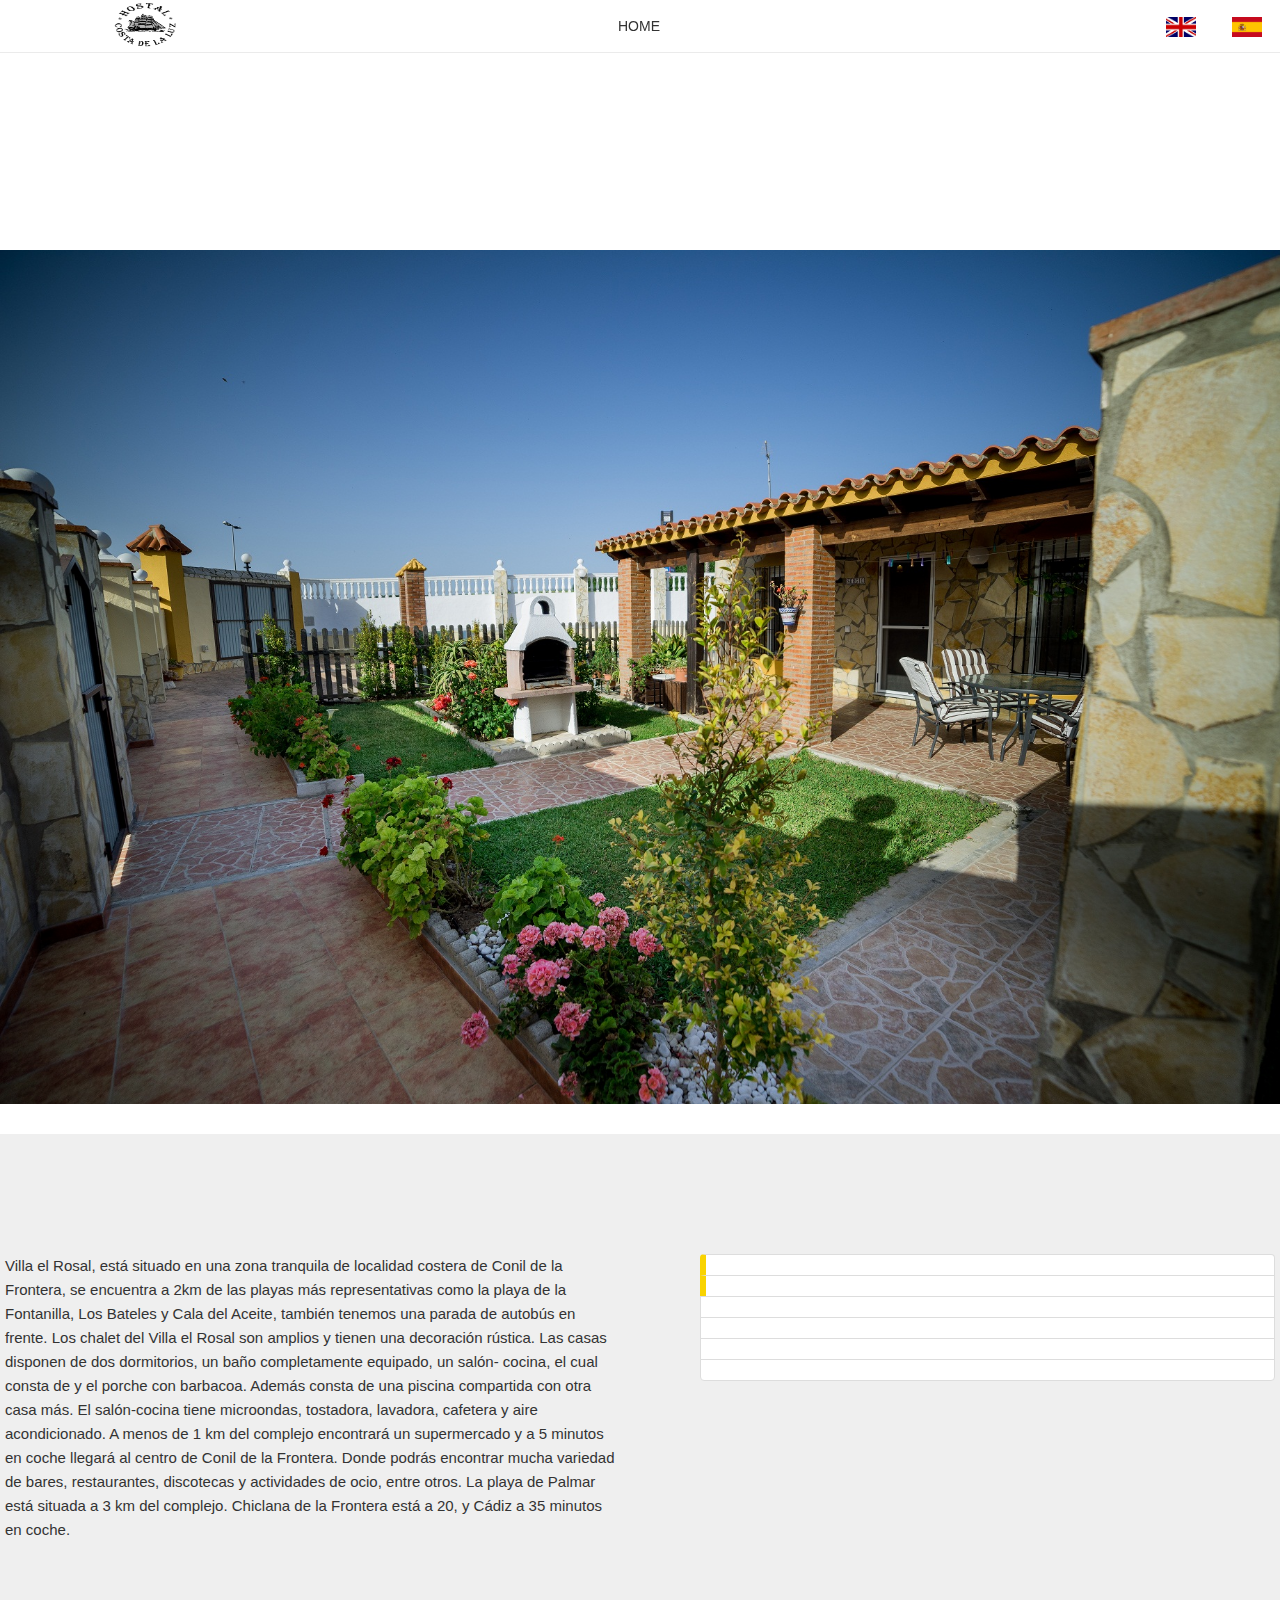
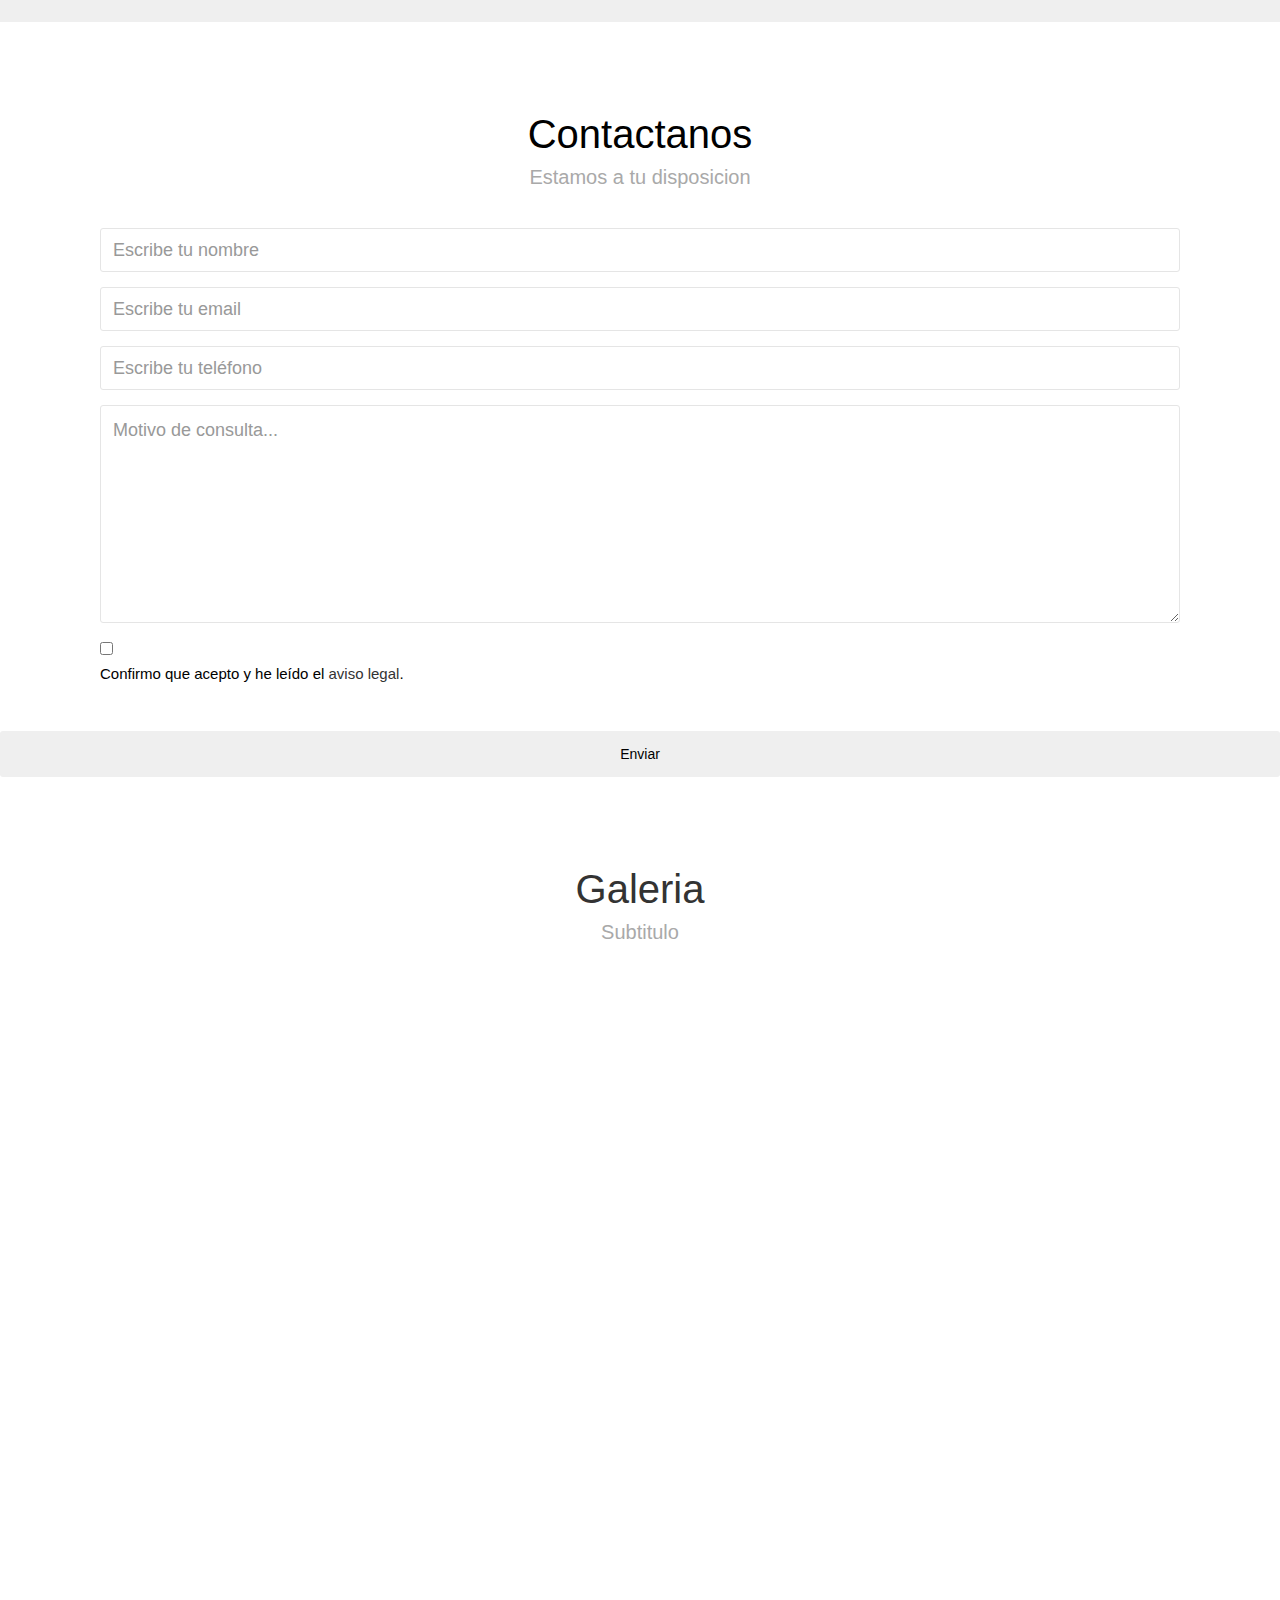
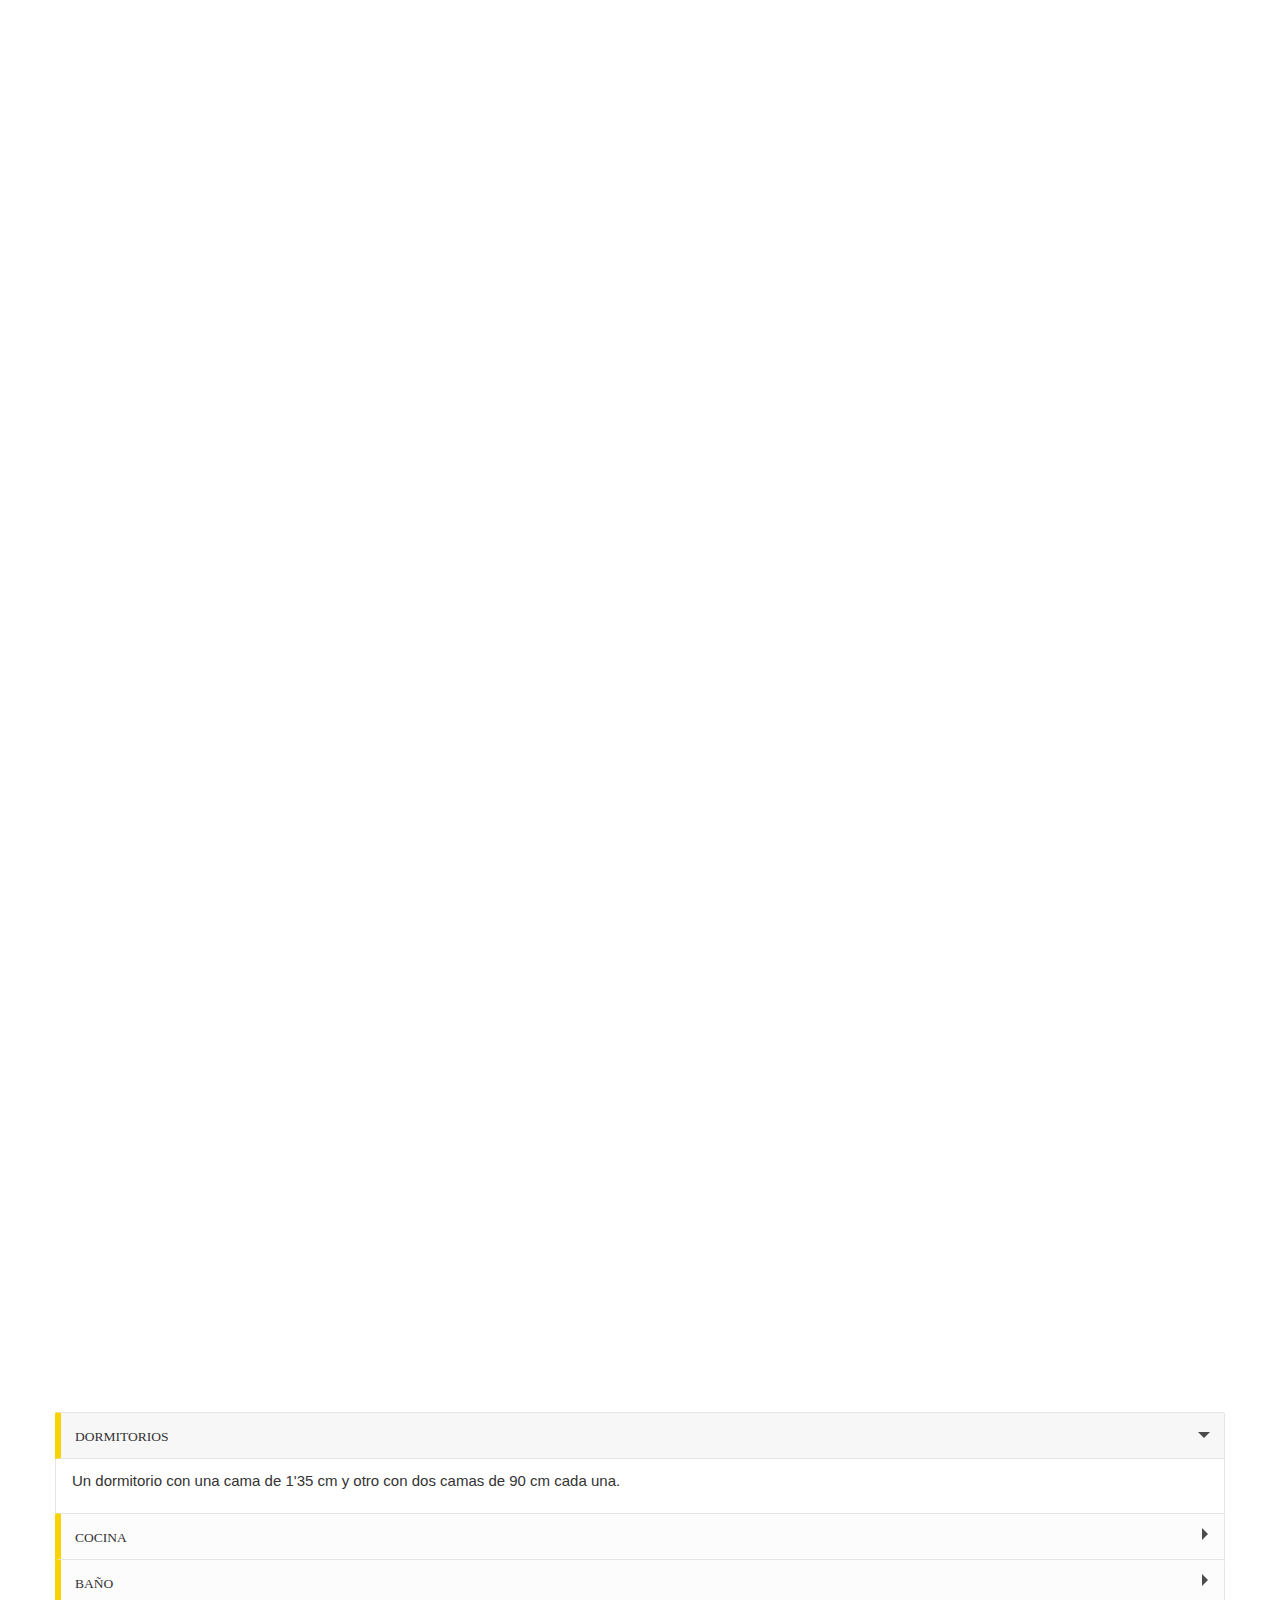
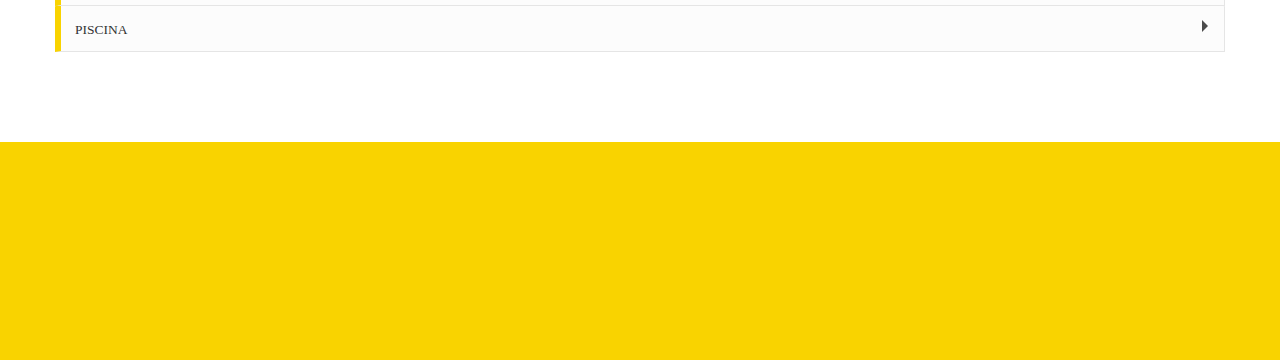
==== casasergiolaura.html @ ce26b37e ""Cambio logo, inclusion fotos, y aplicacion estilos"" ====
<!DOCTYPE html>
<html lang="en">
  <head>
    <meta charset="utf-8">
    <meta http-equiv="X-UA-Compatible" content="IE=edge">
    <meta name="viewport" content="width=device-width, initial-scale=1">
    <title>Casa Sergio y Laura</title>

    <link rel="stylesheet" href="css/bootstrap.min.css"><!-- Bootstrap -->
	<link rel="stylesheet" href="css/slider.css"><!-- Include slider stylesheet -->
	<link rel="stylesheet" href="css/menu.css"><!-- Include menu stylesheet -->
	<link rel="stylesheet" href="css/lightbox.css" /><!-- Lightbox -->
	<link rel="stylesheet" href="css/dtpicker.css" /><!-- Datepicker -->
    <link rel="stylesheet" href="css/ui-spinner.css" /><!-- Spinner -->
	<link rel="stylesheet" href="css/animate.css"><!-- Aimation WOW -->
	<link rel="stylesheet" href="css/custom.css"><!-- Include Custom stylesheet -->
	<link rel="stylesheet" href="css/color.css"><!-- Include Color Basic stylesheet -->
	<link rel="stylesheet" href="css/media-query.css"><!-- Include Media querys stylesheet -->

    <!-- HTML5 shim and Respond.js for IE8 support of HTML5 elements and media queries -->
    <!-- WARNING: Respond.js doesn't work if you view the page via file:// -->
    <!--[if lt IE 9]>
      <script src="https://oss.maxcdn.com/html5shiv/3.7.2/html5shiv.min.js"></script>
      <script src="https://oss.maxcdn.com/respond/1.4.2/respond.min.js"></script>
    <![endif]-->

  </head>
  <body>
	<nav class="menu-nav">
		 <ul style="padding: 0 0 0 100px;">
			<img class="logo-size logo-line" src="images/logo_menu.png" />
			<li style="left:-35px;"><a href="index.html">Home</a></li>
			<li class="language-line switch-locale"><a href="#" data-locale="es"><img class="language" src="images/spain.png"/></a></li>
            <li class="language-line switch-locale"><a href="#" data-locale="en"><img class="language" src="images/union-jack.jpg"/></a></li>
		</ul>
	</nav>
	<!-- Full Header -->
	<header>
		<div id="header-pages">
			<img style='height:100%;width:100%' src="images/SERGIO Y LAURA/CASA SERGIO Y LAURA (14).jpg" class="img-responsive" alt="img Sample" />
		</div>
	</header>
	<section id="description" class="section-grey">
		<div class="row">
			<div class="col-sm-12 col-md-6">
				<div data-i18n="[html]sergioylaura-description" class="description">
					Villa el Rosal, está situado en una zona tranquila de localidad costera de Conil de la Frontera, se encuentra a  2km de las playas más representativas como la playa de la  Fontanilla, Los Bateles y Cala del Aceite, también tenemos una parada de autobús en frente. 
					Los chalet del Villa el Rosal son amplios y tienen una decoración rústica. Las casas disponen de dos dormitorios, un baño completamente equipado, un salón- cocina, el cual consta de y el porche con barbacoa. Además consta de una piscina compartida con otra casa más. El salón-cocina tiene microondas, tostadora, lavadora, cafetera y aire acondicionado.
					A menos de 1 km del complejo encontrará un supermercado y a 5 minutos en coche llegará al centro de Conil de la Frontera. Donde podrás encontrar mucha variedad de bares, restaurantes, discotecas y actividades de ocio, entre otros.
					La playa de Palmar está situada a 3 km del complejo. Chiclana de la Frontera está a 20, y Cádiz a 35 minutos en coche.

				</div>
			</div>
			<div class="col-sm-12 col-md-6">
				<div class="description">
					<ul>
						<li class="list-group-item bl-primary"><span data-i18n="[html]rules1-syl"></span></li>
						<li class="list-group-item bl-primary"><span data-i18n="[html]rules4-syl"></span></li>
						<li class="list-group-item"><span data-i18n="rules2-syl"></span></li>
						<li class="list-group-item"><span data-i18n="rules3-syl"></span></li>
						<li class="list-group-item"><span data-i18n="rules5-syl"></span></li>
						<li class="list-group-item"><span data-i18n="rules6-syl"></span></li>
					</ul>
				</div>
			</div>
		</div>
	</section>
	<section id="reservation">
		<div class="container-text">
			<h2 class="section-title" data-i18n="contact">Contactanos</h2>
			<h3 class="section-sub-title" data-i18n="contact-subtitle">Estamos a tu disposicion</h3>
		</div>

		<div id="alert-ko" class="alert alert-danger alert-dismissible d-none" role="alert">
          	No se ha podido enviar el formulario de contacto en estos momentos. Por favor, inténtelo más tarde. Disculpe las molestias.
         		<button type="button" class="close" data-dismiss="alert" aria-label="Close"><span aria-hidden="true">×</span></button>
        </div>
        <div id="alert-ok" class="alert alert-success alert-dismissible d-none" role="alert">
          	Se ha enviado el formulario de contacto correctamente. Le responderemos lo antes posible. Gracias.
          		<button type="button" class="close" data-dismiss="alert" aria-label="Close"><span aria-hidden="true">×</span></button>
      	</div>
        <form id="form-leanfinance" action="" onsubmit="sendEmail(); return false;">
            <div class="form-group">
                <input type="text" id="form-name" placeholder="Escribe tu nombre" class="form-control c-square c-theme input-lg" required>
            </div>
            <div class="form-group">
                <input type="email" id="form-email" placeholder="Escribe tu email" class="form-control c-square c-theme input-lg" required>
            </div>
            <div class="form-group">
                <input type="text" id="form-phone" placeholder="Escribe tu teléfono" class="form-control c-square c-theme input-lg" required>
            </div>
            <div class="form-group">
                <textarea rows="8" id="form-message" placeholder="Motivo de consulta..." class="form-control c-theme c-square input-lg" required></textarea>
            </div>
            <div class="form-group">
              <div class="custom-control custom-checkbox">
	                <input type="checkbox" class="custom-control-input" id="form-check" required>
	                <label class="custom-control-label" for="form-check">Confirmo que acepto y he leído el <a href="#contacto" data-toggle="modal" data-target="#aviso_legal" target="_blank">aviso legal</a>.</label>
              </div>
            </div>
            <button type="submit" class="form-group btn btn-md c-btn-square c-btn-border-2x c-btn-regular c-btn-uppercase c-btn-bold">Enviar</button> 
        </form>
	</section>
	<section id="gallery" class="gallery-block">
		<div class="container">
			<h2 class="section-title" data-i18n="gallery-title">Galeria</h2>
			<h3 class="section-sub-title" data-i18n="gallery-subtitle">Subtitulo</h3>
		</div>
		<div class="row">
			<!-- first-columnn  -->
			<div class="col-lg-6 col-md-12">
			  <div class="row">
				<a href="images/SERGIO Y LAURA/CASA SERGIO Y LAURA (1).jpg" data-lightbox="gallery" data-title="My caption" class="image-gallery wow fadeInDown" data-wow-duration="1s" data-wow-delay="0.1s">
				  <img style='height:900px;width:100%' src="images/SERGIO Y LAURA/CASA SERGIO Y LAURA (1).jpg" class="img-responsive"/>
				  <span class="cover"><span class="icon-view">+</span></span>
				  <span class="border-cover"></span>
				</a>
			  </div>
			  <div class="row">
				  <div class="col-xs-12 col-sm-4 col-md-6">
					<a href="images/SERGIO Y LAURA/1208.jpg" data-lightbox="gallery" data-title="My caption" class="image-gallery wow fadeInDown" data-wow-duration="1s" data-wow-delay="0.7s">
					  <img style='height:450px;width:100%' src="images/SERGIO Y LAURA/1208.jpg" class="img-responsive" alt="img Sample" />
					  <span class="cover"><span class="icon-view">+</span></span>
					  <span class="border-cover"></span>
					</a>
				  </div>
				  <div class="col-xs-12 col-sm-4 col-md-6">
					<a href="images/SERGIO Y LAURA/CASA SERGIO Y LAURA (19).jpg" data-lightbox="gallery" data-title="My caption" class="image-gallery wow fadeInDown" data-wow-duration="1s" data-wow-delay="0.8s">
					  <img style='height:450px;width:100%' src="images/SERGIO Y LAURA/CASA SERGIO Y LAURA (19).jpg" class="img-responsive" alt="img Sample" />
					  <span class="cover"><span class="icon-view">+</span></span>
					  <span class="border-cover"></span>
					</a>
				  </div>
				  <div class="col-xs-12 col-sm-4 col-md-6">
					<a href="images/SERGIO Y LAURA/1151.jpg" data-lightbox="gallery" data-title="My caption" class="image-gallery wow fadeInDown" data-wow-duration="1s" data-wow-delay="0.9s">
					  <img style='height:450px;width:100%' src="images/SERGIO Y LAURA/1151.jpg" class="img-responsive" alt="img Sample" />
					  <span class="cover"><span class="icon-view">+</span></span>
					  <span class="border-cover"></span>
					</a>
				  </div>
				  <div class="col-xs-12 col-sm-4 col-md-6">
					<a href="images/SERGIO Y LAURA/CASA SERGIO Y LAURA (8).jpg" data-lightbox="gallery" data-title="My caption" class="image-gallery wow fadeInDown" data-wow-duration="1s" data-wow-delay="1s">
					  <img style='height:450px;width:100%' src="images/SERGIO Y LAURA/CASA SERGIO Y LAURA (8).jpg" class="img-responsive" alt="img Sample" />
					  <span class="cover"><span class="icon-view">+</span></span>
					  <span class="border-cover"></span>
					</a>
				  </div>
				</div>
			</div>
			<!-- end-first-columnn  -->
			<!-- second-columnn  -->
			<div class="col-lg-6 col-md-12">
				<!-- first-row  -->
				<div class="row">
				  <div class="col-sm-4 col-md-6">
					<a href="images/SERGIO Y LAURA/CASA SERGIO Y LAURA (9).jpg" data-lightbox="gallery" data-title="My caption" class="image-gallery wow fadeInDown" data-wow-duration="1s" data-wow-delay="0.2s">
					  <img style='height:450px;width:100%' src="images/SERGIO Y LAURA/CASA SERGIO Y LAURA (9).jpg" class="img-responsive" alt="img Sample" />
					  <span class="cover"><span class="icon-view">+</span></span>
					  <span class="border-cover"></span>
					</a>
				  </div>
				  <div class="col-sm-4 col-md-6">
					<a href="images/SERGIO Y LAURA/CASA SERGIO Y LAURA (13).jpg" data-lightbox="gallery" data-title="My caption" class="image-gallery wow fadeInDown" data-wow-duration="1s" data-wow-delay="0.3s">
					  <img style='height:450px;width:100%' src="images/SERGIO Y LAURA/CASA SERGIO Y LAURA (13).jpg" class="img-responsive" alt="img Sample" />
					  <span class="cover"><span class="icon-view">+</span></span>
					  <span class="border-cover"></span>
					</a>
				  </div>
				  <div class="col-xs-12 col-sm-4 col-md-6">
					<a href="images/SERGIO Y LAURA/CASA SERGIO Y LAURA (17).jpg" data-lightbox="gallery" data-title="My caption" class="image-gallery wow fadeInDown" data-wow-duration="1s" data-wow-delay="0.6s">
					  <img style='height:450px;width:100%' src="images/SERGIO Y LAURA/CASA SERGIO Y LAURA (17).jpg" class="img-responsive" alt="img Sample" />
					  <span class="cover"><span class="icon-view">+</span></span>
					  <span class="border-cover"></span>
					</a>
				  </div>

				  <div class="col-xs-12 col-sm-4 col-md-6">
					<a href="images/SERGIO Y LAURA/CASA SERGIO Y LAURA (15).jpg" data-lightbox="gallery" data-title="My caption" class="image-gallery wow fadeInDown" data-wow-duration="1s" data-wow-delay="0.5s">
					  <img style='height:450px;width:100%' src="images/SERGIO Y LAURA/CASA SERGIO Y LAURA (15).jpg" class="img-responsive" alt="img Sample" />
					  <span class="cover"><span class="icon-view">+</span></span>
					  <span class="border-cover"></span>
					</a>
				  </div>
				</div>
				<!-- end-first-row  -->
				<!-- second-row  -->
			    <div class="row">
					<div class="col-sm-6 col-md-12">
						<a href="images/SERGIO Y LAURA/1146.jpg" data-lightbox="gallery" data-title="My caption" class="image-gallery wow fadeInDown" data-wow-duration="1s" data-wow-delay="0.4s">
						  <img style='height:900px;width:100%' src="images/SERGIO Y LAURA/1146.jpg" class="img-responsive" alt="img Sample" />
						  <span class="cover"><span class="icon-view">+</span></span>
						  <span class="border-cover"></span>
						</a>
					 </div>
				</div>
			</div>
		</div>
	</section>
	<section id="room">
		<div class="container">
				<div class="row">
						<div id="accordion" class="accordion">
							<h3><span data-i18n="accordeon1" class="glyphicon"> Dormitorios </span><span class="accordion-icon"></span></h3>
							<div class="accordion-container">
								<p data-i18n="accordion-syl-bed">Un dormitorio con una cama de 1'35 cm y otro con dos camas de 90 cm cada una.</p>
							</div>
							<h3><span data-i18n="accordeon2" class="glyphicon"> Cocina </span><span class="accordion-icon"></span></h3>
							<div class="accordion-container">
								<p data-i18n="accordion-syl-kit">Incluye microondas, tostadora, cafetera, lavadora y aire acondicionado.</p>
							</div>
							<h3><span data-i18n="accordeon3" class="glyphicon"> Baño </span><span class="accordion-icon"></span></h3>
							<div class="accordion-container">
								<p data-i18n="accordion-syl-bath">Incluye placa de ducha, lavabo, bidé y WC.</p>
							</div>
							<h3><span data-i18n="accordeon4" class="glyphicon"> Piscina </span><span class="accordion-icon"></span></h3>
							<div class="accordion-container">
								<p data-i18n="accordion-syl-swim">Dispone de tumbonas y piscina compartida.</p>
							</div>
						</div>
				</div>
			</div><!-- /.container -->
	</section>
	<footer id="footer-page">
		<div class="container">
			<div class="row">
				<div class="col-md-3 col-sm-6 col-xs-6 wow fadeInDown" data-wow-duration="1s" data-wow-delay="0.3s">
					<span class="title" data-i18n="social-media">Siguenos</span>
					<ul class="social-icons">
						<li><a class="facebook-icon" href="https://www.facebook.com/Hostal-Costa-de-la-Luz-578508125585732/"><span>facebook</span></a></li>
					</ul>
				</div>
			</div>
		</div>
		<div class="credits wow fadeInDown" data-wow-duration="1s" data-wow-delay="0.4s">
			<b>Hostal Costa Luz</b> | Todos los Derechos Reservados
		</div>
	</footer>

	<!-- jQuery (necessary for Bootstrap's JavaScript plugins) -->
	<script src="script/jquery.min.js"></script>
	<script src="script/jquery-migrate-1.2.1.min.js"></script>
	<script src="script/jquery-ui.min.js"></script>

	<script src="script/bootstrap.min.js"></script><!-- Include all compiled plugins (below), or include individual files as needed -->
	<script src="script/jquery.menu.min.js"></script><!-- Include the menu scripts -->
	<script src="script/jquery.dtpicker.min.js"></script><!-- Datepicker -->
	<script src="script/lightbox.min.js"></script><!-- Lightbox -->
    <script src="script/jquery.grid-a-licious.min.js"></script><!-- Block list -->
	<script src="script/wow.min.js"></script><!-- Animate script -->
	<script src="script/jquery.simpleslider.package.min.js"></script><!-- Include the slider scripts -->
	<script src="script/backstretch.min.js"></script><!-- Include the slider scripts -->
	<script src="script/jquery.scrollTopAll.min.js"></script><!-- ScrolloTop -->
	<script src="script/custom.js"></script><!-- Include Custom scripts -->

	<!-- Translations -->
    <script src="https://cdnjs.cloudflare.com/ajax/libs/cldrjs/0.5.0/cldr.js"></script>
    <script src="https://cdnjs.cloudflare.com/ajax/libs/jquery.i18n/1.0.5/jquery.i18n.js"></script>
    <script src="https://cdnjs.cloudflare.com/ajax/libs/jquery.i18n/1.0.5/jquery.i18n.messagestore.js"></script>
    <script src="https://cdnjs.cloudflare.com/ajax/libs/jquery.i18n/1.0.5/jquery.i18n.fallbacks.js"></script>
    <script src="https://cdnjs.cloudflare.com/ajax/libs/jquery.i18n/1.0.5/jquery.i18n.language.js"></script>
    <script src="https://cdnjs.cloudflare.com/ajax/libs/jquery.i18n/1.0.5/jquery.i18n.parser.min.js"></script>
    <script src="https://cdnjs.cloudflare.com/ajax/libs/jquery.i18n/1.0.5/jquery.i18n.emitter.js"></script>

	<!-- Accordion -->
	<script>
		$(function() {
			$("#accordion").accordion({
				heightStyle: "content"
			});
		});
	</script>

	<script>
      $.i18n.debug = true;
      $.i18n( {
        locale: 'es' // Locale is Hebrew
      } );
      
      $.i18n().load({
        en: 'i18n/en.js',
        es: 'i18n/es.js'
      } ).done(function() {
        $.i18n().locale = 'es';
        $('html').i18n();

        $('.switch-locale').on('click', 'a', function(e) {
          e.preventDefault();
          $.i18n().locale = $(this).data('locale');
          $('html').i18n();
        });
      });
    </script>

	</body>
</html>
---- css/slider.css ----
/*-------------------------------------------------------------------------------*/
/*                                                                               */
/*    1.1 COLORS / VARIABLES                                                     */
/*                                                                               */
/*-------------------------------------------------------------------------------*/
:root {
    --primary:      #f9d300;
    --dark:         rgba(0,0,0,0.8);
    --light:        #efefef;
}



/*-------------------------------------------------------------------------------*/
/*                                                                               */
/*   SLIDER STYLE                                                                */
/*                                                                               */
/*-------------------------------------------------------------------------------*/

html,body{
	margin: 0;
	padding: 0;
	height: 100%;
	width: 100%;
}

.slider {
	width: 100%;
	height: 100%;
	overflow: hidden;
	position: relative;
}

.slider .slide {
	width: 100%;
	height: 100%;
	top: 0;
	left: 0;
	float: left;
	position: absolute;
}
	.slider .slide > img {
		object-fit: cover;
	}

.slider .slide .slidecontent {
	position: absolute;
	top: 50%;
	width: 100%;
	margin-top: -150px;
	text-align: center;
}

.slider .slide .slidecontent h1 {
	letter-spacing: -0.03em;
	font-size: 80px;
	color: #FFF;
    text-shadow: 1px 1px 2px #333;
    filter: dropshadow(color=#333, offx=3, offy=3);
	text-transform: uppercase;
	font-weight: 700;
}

.slider .slide .slidecontent h1 small span {
	font-weight: 100;
	color: #333;
	text-transform: lowercase;
	padding: 0 20px 10px;
	-webkit-border-radius: 5px;
	-khtml-border-radius: 5px;
	-moz-border-radius: 5px;
	-o-border-radius: 5px;
	border-radius: 5px;
}

#slideposition {
	position: absolute;
	bottom: 60px;
	left: 10%;
	z-index: 1;
}

#slideposition ul {
	list-style-type: none;
	margin: 0;
	padding: 0;
}

#slideposition ul li.indicator {
    background: none;
	border: 1px solid #FFF;
    cursor: pointer;
    display: inline-block;
    height: 8px;
    margin: 0 2px;
    overflow: hidden;
    padding: 0;
    width: 50px;
}
#slideposition ul li.indicator:hover {
	background: var(--primary);
}

#slideposition ul li.indicator.active {
	background: white;
    height: 8px;
    width: 52px;
}

@media (max-width: 768px) {

	.slider {
		height: 700px;
	}

	.slider .slide .slidecontent h1 {
		font-size: 60px;
		line-height: 1;
	}

}

@media (max-width: 480px) {

	.slider {
		height: 500px;
	}

	.slider .slide .slidecontent h1 {
		font-size: 40px;
		line-height: 1;
	}

}

@media (max-width: 375px) {

	.slider .slide .slidecontent h1 {
		font-size: 40px;
		line-height: 1;
	}

}

.slider2 {
	width: 100%;
	height: 100%;
	overflow: hidden;
	position: relative;
}

.slider2 .slide {
	width: 100%;
	height: 100%;
	top: 0;
	left: 0;
	float: left;
	position: absolute;
}

.slider2 .slide .slidecontent {
	position: absolute;
	top: 50%;
	width: 100%;
	margin-top: -150px;
	text-align: center;
}

.slider2 .slide .slidecontent h1 {
	letter-spacing: -0.03em;
	font-size: 80px;
	color: #FFF;
    text-shadow: 1px 1px 2px #333;
    filter: dropshadow(color=#333, offx=3, offy=3);
	text-transform: uppercase;
	font-weight: 700;
}

.slider2 .slide .slidecontent h1 small span {
	font-weight: 100;
	color: #333;
	text-transform: lowercase;
	padding: 0 20px 10px;
	-webkit-border-radius: 5px;
	-khtml-border-radius: 5px;
	-moz-border-radius: 5px;
	-o-border-radius: 5px;
	border-radius: 5px;
}

#slideposition {
	position: absolute;
	bottom: 60px;
	left: 10%;
	z-index: 1;
}

#slideposition ul {
	list-style-type: none;
	margin: 0;
	padding: 0;
}

#slideposition ul li.indicator {
    border: none;
    background: rgba(255,255,255,0.33);
    cursor: pointer;
    display: inline-block;
    height: 8px;
    margin: 0 2px;
    overflow: hidden;
    padding: 0;
    width: 50px;
}

#slideposition ul li.indicator.active {
	background: white;
    height: 8px;
    width: 52px;
}

@media (max-width: 768px) {

	.slider2 {
		height: 700px;
	}

	.slider2 .slide .slidecontent h1 {
		font-size: 60px;
		line-height: 1;
	}

}

@media (max-width: 480px) {

	.slider2 {
		height: 500px;
	}

	.slider2 .slide .slidecontent h1 {
		font-size: 40px;
		line-height: 1;
	}

}

@media (max-width: 375px) {

	.slider2 .slide .slidecontent h1 {
		font-size: 40px;
		line-height: 1;
	}

}
---- css/menu.css ----
/*-------------------------------------------------------------------------------*/
/*                                                                               */
/*   RESPONSIVE MENU                                                            */
/*                                                                               */
/*-------------------------------------------------------------------------------*/

nav {
	background-color: rgba(255,255,255, .9);
	border-bottom: 1px solid #F1F1F1;
	text-align: center;
	position: absolute;
	top: 0;
	right: 0;
	left: 0;
	z-index: 1;
	font-size: 14px;
}

/* MENU STYLE */

.menu-nav > ul {
	padding: 0;
	margin: 0;
}
.menu-nav > ul ul li {
	list-style: none;
}
.menu-nav li a {
	display: block;
	padding: 15px 20px;
	text-decoration: none;
	text-transform: uppercase;
	color: #333;
	outline: none;
	font-weight: 400;
}
.menu-nav > ul a:hover {
	background-color: #87C032;
}

.menu-nav > ul > li {
	display: inline-block;
	text-align: center;
	margin: 0 -2px;
	position: relative;
	z-index: 2;
}

.menu-nav > ul .submenu > a {
	padding: 15px 30px 15px 20px;
}

.menu-nav > ul .submenu > ul li a {
	border-bottom: 1px solid #F1F1F1;
}

.menu-nav > ul .submenu > a:after {
	position: absolute;
	content: "";
	display: block;
	right: 10px;
	top: 22px;
	width: 0;
	height: 0;
	z-index: 1;
	border-left: 4px solid transparent;
	border-top: 5px solid #333;
	border-right: 4px solid transparent;
}

.menu-nav > ul ul {
	display: none;
	background-color: rgba(255,255,255, .96);
	border-bottom: 1px solid #87C032;
	text-align: left;
	position: absolute;
	left: 0;
	padding: 0;
	margin: 0;
	min-width: 240px;
	border-top: 1px solid #87C032;
	z-index: 1;
	-webkit-box-shadow: 2px 3px 3px 0 rgba(0, 0, 0, .3);
	   -moz-box-shadow: 2px 3px 3px 0 rgba(0, 0, 0, .3);
			box-shadow: 2px 3px 3px 0 rgba(0, 0, 0, .3);
}

.menu-nav > ul .submenu-active {
	display: block;
}

.menu-nav > ul .menu-active,
.menu-nav > ul .submenu.menu-active {
	background-color: #87C032;
}

.menu-nav #menu-responsive {
	display: none;
}

.menu-nav.active > ul {
	display: block;
}

.menu-nav #menu-responsive .logo {
	height: 40px;
	position: absolute;
	left: 5px;
	top: 5px;
	z-index: 2;
}

.menu-nav #menu-responsive .button {
	width: 30px;
	height: 30px;
	position: absolute;
	right: 10px;
	top: 10px;
	z-index: 2;
	cursor: pointer;
}

.menu-nav #menu-responsive .button span {
	background-color: #444;
	display: block;
	margin: 3px 0;
	padding: 3px;
}

@media all and (max-width: 768px), 
	only screen and (-webkit-min-device-pixel-ratio: 2) and (max-width: 1024px), 
	only screen and (min--moz-device-pixel-ratio: 2) and (max-width: 1024px), 
	only screen and (-o-min-device-pixel-ratio: 2/1) and (max-width: 1024px), 
	only screen and (min-device-pixel-ratio: 2) and (max-width: 1024px), 
	only screen and (min-resolution: 192dpi) and (max-width: 1024px), 
	only screen and (min-resolution: 2dppx) and (max-width: 1024px) {

	nav {
		background-color: rgba(255,255,255, .95) !important;
		text-align: center;
		color: #FFF;
	}

	.menu-nav #menu-responsive {
		background-color: rgba(255,255,255, .9);
		border-bottom: 1px solid #F1F1F1;
		height: 50px;
		position: relative;
		display: none;
	}

	.menu-nav > ul {
		display: none;
	}

	.menu-nav #menu-responsive {
		display: block;
	}

	.menu-nav > ul > li {
		display: block;
		text-align: left;
		margin: 0;
		border-bottom: 1px solid #F1F1F1;
	}

	.menu-nav > ul ul {
		position: relative;
		border-top: 0;
		-webkit-box-shadow: 2px 3px 3px 0 rgba(0, 0, 0, .0);
		   -moz-box-shadow: 2px 3px 3px 0 rgba(0, 0, 0, .0);
				box-shadow: 2px 3px 3px 0 rgba(0, 0, 0, .0);
	}

	.menu-nav > ul ul li a {
		padding: 15px 30px 15px 50px;
		position: relative;
	}

	.menu-nav > ul ul li a:after {
		position: absolute;
		content: "";
		display: block;
		top: 18px;
		left: 33px;
		width: 0;
		height: 0;
		z-index: 1;
		border-left: 5px solid #333;
		border-top: 5px solid transparent;
		border-bottom: 5px solid transparent;
	}

	.menu-nav > ul .submenu > a:after {
		height: 100%;
		width: 50px;
		border: none;
		border-left: 1px solid #F1F1F1;
		position: absolute;
		top: 0;
		right: 0;
		content: '+';
		font-size: 30px;
		line-height: 44px;
		font-weight: 100;
		text-align: center;
	}

	.menu-nav > ul .submenu > a.menu-active:after {
		content: '-';
	}

}
---- css/dtpicker.css ----
/*-------------------------------------------------------------------------------*/
/*                                                                               */
/*    DATA PICKER STYLE                                                          */
/*                                                                               */
/*-------------------------------------------------------------------------------*/

.datepicker {
	background-color: #FFF;
	display: inline-block;
	font-weight: 300;
	border: 1px solid #EEE;
	font-family: Arial;
	font-size: 14px;
	padding: 5px;
	-webkit-border-radius: 1px;
	-khtml-border-radius: 1px;
	-moz-border-radius: 1px;
	-o-border-radius: 1px;
	border-radius: 1px;
	-webkit-box-shadow: 2px 3px 3px 0 rgba(0, 0, 0, 0.3);
	-moz-box-shadow: 2px 3px 3px 0 rgba(0, 0, 0, 0.3);
	box-shadow: 2px 3px 3px 0 rgba(0, 0, 0, 0.3);
}

.datepicker > .datepicker_header{
    background-color: #fff;
    border: 1px solid #f1f1f1;
    left: 0;
    padding: 8px;
    position: absolute;
    right: 0;
    text-align: center;
    top: 0;
	user-select: none;
    -moz-user-select: none;
	-webkit-user-select: none;
	-moz-user-select: none;
}

.datepicker > .datepicker_header > a {
	user-select: none;
	-webkit-user-select: none;
	-moz-user-select: none;
    color: #333;
    cursor: pointer;
	text-decoration: none;
    display: inline-block;
    font-size: 18px;
    line-height: 17px;
    padding: 1px 5px 3px;
	-webkit-border-radius: 50%;
	-khtml-border-radius: 50%;
	-moz-border-radius: 50%;
	-o-border-radius: 50%;
	border-radius: 50%;
}

.datepicker > .datepicker_header > a:hover {
	color: #333;
	background-color: #9ACB29;
}

.datepicker > .datepicker_header > a:active {
	color: #FFF;
	background-color: #9ACB29;
}

.datepicker > .datepicker_header > span {
	margin-left: 20px;
	margin-right: 20px;
	user-select: none;
	-webkit-user-select: none;
	-moz-user-select: none;
}

.datepicker > .datepicker_header > .icon-home {
	position: absolute;
	display: block;
	float: left;
	margin-top:	2px;
	margin-left: 5px;
	width: 11pt;
	height: 11pt;
	vertical-align: middle;
}

.datepicker > .datepicker_header > .icon-home > svg > g > path {
	fill: #3B7796;
}

.datepicker > .datepicker_header > a:hover > svg > g > path {
	fill: #303030;
}

.datepicker > .datepicker_inner_container {
    padding-top: 30px;
}

.datepicker > .datepicker_inner_container:after {
	content: ".";
	display: block;
	height: 0;
	clear: both;
	visibility: hidden;
}

.datepicker > .datepicker_inner_container > .datepicker_calendar {
	float: left;
	width: auto;
}

.datepicker > .datepicker_inner_container > .datepicker_calendar > table {
    padding: 10px;
}

.datepicker > .datepicker_inner_container > .datepicker_calendar > .datepicker_table > tbody > tr > th {
	color:	#646464;
	padding: 8px;
	font-size: small;
	font-weight: normal;
	text-align:center;
}

.datepicker > .datepicker_inner_container > .datepicker_calendar > .datepicker_table > tbody > tr > td {
	color:	#333;
	text-align:center;
	padding: 12px;
	user-select: none;
	-webkit-user-select: none;
	-moz-user-select: none;
	cursor: pointer;
}

.datepicker > .datepicker_inner_container > .datepicker_calendar > .datepicker_table > tbody > tr > td.day_another_month,
.datepicker > .datepicker_inner_container > .datepicker_calendar > .datepicker_table > tbody > tr > td.day_in_past,
.datepicker > .datepicker_inner_container > .datepicker_calendar > .datepicker_table > tbody > tr > td.day_in_unallowed,
.datepicker > .datepicker_inner_container > .datepicker_calendar > .datepicker_table > tbody > tr > td.out_of_range {
	cursor: default;
	color: #CCC;
}

.datepicker > .datepicker_inner_container > .datepicker_calendar > .datepicker_table > tbody > tr > td.active,
.datepicker > .datepicker_inner_container > .datepicker_calendar > .datepicker_table > tbody > tr > td.hover {
	-webkit-border-radius: 3px;
	-khtml-border-radius: 3px;
	-moz-border-radius: 3px;
	-o-border-radius: 3px;
	border-radius: 3px;
}
.datepicker > .datepicker_inner_container > .datepicker_calendar > .datepicker_table > tbody > tr > td.active {
	color: #FFF;
	background-color: #9ACB29;
}

.datepicker > .datepicker_inner_container > .datepicker_calendar > .datepicker_table > tbody > tr > td.hover {
	color: #000;
	background-color: #9ACB29;
}

.datepicker > .datepicker_inner_container > .datepicker_timelist {
	float: left;
	width: 4.2em;
	height: 118px;
	margin-top: -0.5px;
	padding: 5px;
	padding-left: 0px;
	padding-right: 0px;
	overflow: auto;
	overflow-x: hidden; 
	background-color: #FFF;
	-webkit-border-radius: 3px;
	-khtml-border-radius: 3px;
	-moz-border-radius: 3px;
	-o-border-radius: 3px;
	border-radius: 3px;

}

.datepicker > .datepicker_inner_container > .datepicker_timelist::-webkit-scrollbar {
	overflow: hidden;
	width: 6px;
	background: #FAFAFA;
	-webkit-border-radius: 3px;
	-khtml-border-radius: 3px;
	-moz-border-radius: 3px;
	-o-border-radius: 3px;
	border-radius: 3px;
}

.datepicker > .datepicker_inner_container > .datepicker_timelist::-webkit-scrollbar:horizontal {
	height: 1px;
}

.datepicker > .datepicker_inner_container > .datepicker_timelist::-webkit-scrollbar-button {
	display: none;
}

.datepicker > .datepicker_inner_container > .datepicker_timelist::-webkit-scrollbar-piece,
.datepicker > .datepicker_inner_container > .datepicker_timelist::-webkit-scrollbar-piece:start {
	background: #EEE;
}

.datepicker > .datepicker_inner_container > .datepicker_timelist::-webkit-scrollbar-thumb {
	background: #aaaaaa;
	-webkit-border-radius: 3px;
	-khtml-border-radius: 3px;
	-moz-border-radius: 3px;
	-o-border-radius: 3px;
	border-radius: 3px;
}

.datepicker > .datepicker_inner_container > .datepicker_timelist::-webkit-scrollbar-corner {
	background: #333;
}

.datepicker > .datepicker_inner_container > .datepicker_timelist > div.timelist_item {
	padding-top:   1px;
	padding-bottom:1px;
	padding-left:  7px;
	padding-right: 25px;
	margin-top: 5px;
	margin-bottom: 2px;
	font-size: small;
	user-select: none;
	-webkit-user-select: none;
	-moz-user-select: none;
	cursor: pointer;
}

.datepicker > .datepicker_inner_container > .datepicker_timelist > div.timelist_item.time_in_past,
.datepicker > .datepicker_inner_container > .datepicker_timelist > div.timelist_item.out_of_range {
	cursor: default;
	color: #CCC;
}
.datepicker > .datepicker_inner_container > .datepicker_timelist > div.timelist_item.active {
	color: #FFF;
	background-color: #808080;
}

.datepicker > .datepicker_inner_container > .datepicker_timelist > div.timelist_item.hover {
	color: #000;
	background-color: #C8C8C8;
}
---- css/ui-spinner.css ----
/*-------------------------------------------------------------------------------*/
/*                                                                               */
/*    UI SPINNER STYLE                                                           */
/*                                                                               */
/*-------------------------------------------------------------------------------*/

.ui-spinner {
    border: none;
    background: rgba(255,255,255, 0);
    height: 44px;
    font-size: 14px;
    padding: 0;
    width: 100%;
    overflow: inherit;
    display: inline-block;
    position: relative;
    vertical-align: middle;
}

.ui-spinner .ui-spinner-input {
    height: 44px;
    margin: 0;
    padding: 10px;
    height: 44px;
    border: 1px solid #DDD;
    background-color: #FFF;
    color: #555;
    font-size: 14px;
}

.ui-spinner .ui-spinner-input:focus {
    color: #333;
}

.ui-spinner a.ui-spinner-up, 
.ui-spinner a.ui-spinner-down {
    background: #E4E4E4;
    height: 52%;
    border: 1px solid #CCC;
    cursor: pointer;
    position: absolute;
    right: 0;
    top: 0;
    width: 20px;
}

.ui-spinner a.ui-spinner-up {
    -webkit-border-radius: 0 3px 0 0;
     -khtml-border-radius: 0 3px 0 0;
       -moz-border-radius: 0 3px 0 0;
         -o-border-radius: 0 3px 0 0;
            border-radius: 0 3px 0 0;
}

.ui-spinner a.ui-spinner-down {
    top: auto;
    bottom: 0;
    -webkit-border-radius: 0 0 3px 0;
     -khtml-border-radius: 0 0 3px 0;
       -moz-border-radius: 0 0 3px 0;
         -o-border-radius: 0 0 3px 0;
            border-radius: 0 0 3px 0;
}

.ui-spinner .ui-icon {
    left: 4px;
    margin-top: -9px;
    position: absolute;
    top: 50%;
    font-size: 10px;
}

.ui-spinner a.ui-spinner-up:hover, 
.ui-spinner a.ui-spinner-down:hover,
.ui-spinner a.ui-spinner-up:focus, 
.ui-spinner a.ui-spinner-down:focus {
    background: #CDCDCD;
}
---- css/custom.css ----
/*

    Theme Name: THREELEAVES - Responsive Hotel Template
    Author: Poporoso
    Editor: ENREDA
    Support: c.birrillo@gmail.com
    Created: 21/02/2014
    Modificated: 31/01/2019
    Description: THREELEAVES is the perfect template for hotel / motel / resort or travel websites and of course you can use this theme for any kind of business websites.
    Version: 1.2
    Tags: Booking, Hotel, Accommodation, Resort, Spa, Travel, B&B, Hostel, Lodge, Modern, Holiday, Motel, Inn, Vacation, Responsive, Bootstrap

    ===============================================================

    TABLE OF CONTENT

    1 GENERAL STYLING
    --------------------------------
       1.1 COLORS - VARIABLES
       1.2 BASIC - TYPOGRAFY STYLE
       1.3 SPINNER
       1.4 DATEPICKER
       1.5 SLIDER
       1.6 BUTTON
       1.7 SECTION
       1.8 NAVBAR
       1.9 BREADCRUMBS
       1.10 PAGINATION
       1.11 FOOTER

    2 HOME PAGE
    --------------------------------
       2.1 HEADER
       2.2 PACKAGE
       2.3 GALLERY
       2.4 BLOG
       2.5 CONTACT
       2.6 FEEDBACK
       2.7 NEWSLETTER
       2.8 BOOKING

    3 PAGES
    --------------------------------
       3.1 HEADER PAGES
       3.2 WIDGET FORM
       3.3 WIDGET BOOKING
       3.4 WIDGET GALLERY

       3.5 ELEMENTS PAGES
       -----------------------------
            3.5.1 ACCORDIONS
            3.5.2 COULUMNS
            3.5.3 PROGRESS BAR
            3.5.4 MEDIA LIST AND PANELS
            3.5.5 NOTIFICATIONS
            3.5.6 TABS AND PILLS
            3.5.7 TYPOGRAPHY 

       3.6  ABOUT
       3.7  BLOG
       3.8  CONTACT
       3.9  ERROR
       3.10 GALLERY
       3.11 PACKAGE
       3.12 ROOMS
       3.13 SERVICES
       3.14 TEAM

    =============================================================== 

*/

/*-------------------------------------------------------------------------------*/
/*                                                                               */
/*    1.1 COLORS / VARIABLES                                                     */
/*                                                                               */
/*-------------------------------------------------------------------------------*/
:root {
    --primary:      #f9d300;
    --dark:         rgba(0,0,0,0.8);
    --light:        #efefef;
}

/*-------------------------------------------------------------------------------*/
/*                                                                               */
/*    1.2 BASIC / TYPOGRAFY STYLE                                                */
/*                                                                               */
/*-------------------------------------------------------------------------------*/

@import url(http://fonts.googleapis.com/css?family=Open+Sans:400,300,700,600|Philosopher:400,700);

body {
    overflow-x: hidden;
    font-family: "Open Sans", sans-serif;
    /*background-color: #F5F5DC;*/
    color: #333333;
    font-size: 16px;
    font-weight: 300;
    line-height: 1.6;
    font-size: 15px;
}

a {
    outline: 0 !important;
    color: #333;
    -webkit-transition: 0.4s all ease-in-out;
    -moz-transition: 0.4s all ease-in-out;
    -ms-transition: 0.4s all ease-in-out;
    -o-transition: 0.4s all ease-in-out;
    transition: 0.4s all ease-in-out;
}

a:hover,
a:focus,
a:active,
a.active {
    text-decoration: none;
    color: #06d0d8;
}

h1,
h2,
h3,
h4,
h5,
h6 {
    padding: 0;
    margin: 10px 0;
    font-weight: 100;
}

h1 small {
    display: block;
    color: #FFF;
}

b,
strong {
    font-weight: 600;
}

.line-separator {
    height: 1px;
    color: #DDD;
    margin: 50px 0 20px;
}

.text-align-left {
    text-align: left;
}

.text-align-center {
    text-align: center;
}

.text-align-right {
    text-align: right;
}

label {
    display: block;
    font-weight: 400;
}

.button-scroll {
    background-color: rgba(255, 255, 255, 0.3);
    border: 1px solid #FFF;
    position: absolute;
    top: auto;
    right: auto;
    bottom: auto;
    left: 50%;
    z-index: 1;
    margin-left: -65px;
    bottom: 18px;
    font-size: 13px;
    padding: 14px 10px;
    width: 130px;
    text-align: center;
    text-transform: uppercase;
    display: block;
    line-height: 0;
    -webkit-border-radius: 3px;
    -khtml-border-radius: 3px;
    -moz-border-radius: 3px;
    -o-border-radius: 3px;
    border-radius: 3px;
}

.button-scroll:hover,
.button-scroll:focus {
    background-color: rgba(6, 208, 216, 0.8);
    border-color: #05a0a6;
    color: #333;
}

.top-button {
    position: fixed;
    top: auto;
    right: 10px;
    bottom: 10px;
    left: auto;
    z-index: 10;
    -ms-filter: "progid:DXImageTransform.Microsoft.Alpha(Opacity=@val)";
    opacity: 0;
    -moz-opacity: 0;
    -khtml-opacity: 0;
    -webkit-transition: 0.6s all ease-in-out;
    -moz-transition: 0.6s all ease-in-out;
    -ms-transition: 0.6s all ease-in-out;
    -o-transition: 0.6s all ease-in-out;
    transition: 0.6s all ease-in-out;
    background: none !important;
}

.top-button.show {
    -ms-filter: "progid:DXImageTransform.Microsoft.Alpha(Opacity=@val)";
    opacity: 99;
    -moz-opacity: 99;
    -khtml-opacity: 99;
}

.top-button .icon-top {
    background-color: rgba(51, 51, 51, 0.3);
    -webkit-border-radius: 3px;
    -khtml-border-radius: 3px;
    -moz-border-radius: 3px;
    -o-border-radius: 3px;
    border-radius: 3px;
    border: 1px solid rgba(55, 55, 55, 0.3);
    color: #333;
    display: block;
    font-size: 18px;
    padding: 10px;
    text-align: center;
    -webkit-transition: 0.6s all ease-in-out;
    -moz-transition: 0.6s all ease-in-out;
    -ms-transition: 0.6s all ease-in-out;
    -o-transition: 0.6s all ease-in-out;
    transition: 0.6s all ease-in-out;
}

.top-button .icon-top:hover,
.top-button .icon-top:focus {
    background-color: rgba(51, 51, 51, 0.8);
    color: var(--primary);
}

.dist-section-right {
    padding-right: 30px !important;
}

.dist-section-left {
    padding-left: 30px !important;
}

.form-control {
    padding: 12px;
    height: 44px;
    border-color: #E5E5E5;
    width: 100%;
    box-shadow: none;
    -webkit-border-radius: 3px;
    -khtml-border-radius: 3px;
    -moz-border-radius: 3px;
    -o-border-radius: 3px;
    border-radius: 3px;
}

.form-control:focus {
    border-color: #05a0a6;
    box-shadow: 0 1px 1px rgba(0, 0, 0, 0.075) inset, 0 0 8px rgba(0, 0, 0, 0.3);
    outline: 0 none;
}

.bl-primary {
    border-left: 6px solid var(--primary);
}

.mb-50 {
    margin-bottom: 50px;
}

/*-------------------------------------------------------------------------------*/
/*                                                                               */
/*        1.2b SPINNER STYLE                                                     */
/*                                                                               */
/*-------------------------------------------------------------------------------*/

.ui-spinner a.ui-spinner-up,
.ui-spinner a.ui-spinner-down {
    background: #06d0d8;
    border: 1px solid #05a0a6;
}

.ui-spinner a.ui-spinner-up:hover,
.ui-spinner a.ui-spinner-down:hover,
.ui-spinner a.ui-spinner-up:focus,
.ui-spinner a.ui-spinner-down:focus,
.ui-spinner a.ui-spinner-up:hover,
.ui-spinner a.ui-spinner-down:hover,
.ui-spinner a.ui-spinner-up:focus,
.ui-spinner a.ui-spinner-down:focus {
    background: #FFF;
    border: 1px solid #E5E5E5;
    color: #333;
}

/*-------------------------------------------------------------------------------*/
/*                                                                               */
/*        1.2c DATEPICKER STYLE                                                  */
/*                                                                               */
/*-------------------------------------------------------------------------------*/

.datepicker > .datepicker_header {
    border-top: 4px solid #06d0d8;
}

.datepicker > .datepicker_header > a:hover {
    background-color: #06d0d8;
    color: #333;
}

.datepicker > .datepicker_inner_container > .datepicker_calendar .datepicker_table > tbody > tr > td.active,
.datepicker > .datepicker_inner_container > .datepicker_calendar .datepicker_table > tbody > tr > td:hover {
    background-color: #06d0d8;
    color: #333;
}

/*-------------------------------------------------------------------------------*/
/*                                                                               */
/*        1.2d SLIDER STYLE                                                      */
/*                                                                               */
/*-------------------------------------------------------------------------------*/

.slider .slide .slidecontent h1 {
    font-family: "Philosopher", sans-serif;
}

.slider .slide .slidecontent h1 small {
    font-family: "Open Sans", sans-serif;
}

/*-------------------------------------------------------------------------------*/
/*                                                                               */
/*        1.6 BUTTON                                                             */
/*                                                                               */
/*-------------------------------------------------------------------------------*/

.btn {
    position: relative;
    -webkit-transition: all 0.2s ease-in-out;
    -moz-transition: all 0.2s ease-in-out;
    -ms-transition: all 0.2s ease-in-out;
    -o-transition: all 0.2s ease-in-out;
    transition: all 0.2s ease-in-out;
    -webkit-border-radius: 3px;
    -khtml-border-radius: 3px;
    -moz-border-radius: 3px;
    -o-border-radius: 3px;
    border-radius: 3px;
    font-size: 14px;
}

.btn .icon {
    margin-right: 6px;
}

.btn-default {
    background-color: #06d0d8;
    border-color: #05a0a6;
    color: #333;
}

.btn-default.active,
.btn-default.focus,
.btn-default:active,
.btn-default:focus,
.btn-default:hover {
    background-color: #ffffff;
    border-color: #CCC;
    color: #333;
}

.open > .dropdown-toggle.btn-default {
    background-color: #ffffff;
    border-color: #CCC;
    color: #333;
}

.open > .dropdown-toggle.btn-reverse {
    background-color: #06d0d8;
    border-color: #05a0a6;
}

.btn-reverse {
    background-color: #ffffff;
    border-color: #CCC;
    color: #333;
}

.btn-reverse.active,
.btn-reverse.focus,
.btn-reverse:active,
.btn-reverse:focus,
.btn-reverse:hover {
    background-color: #06d0d8;
    border-color: #05a0a6;
}

.btn-group-lg > .btn,
.btn-group-lg .btn-lg {
    font-size: 14px;
    height: 44px;
}

/*-------------------------------------------------------------------------------*/
/*                                                                               */
/*        1.7 SECTION STYLE                                                      */
/*                                                                               */
/*-------------------------------------------------------------------------------*/

section {
    position: relative;
    padding: 80px 0px;
}

section .description{
    font-size: 15px; 
    padding:40px 5px 0 5px;
}

section .section-title,
section .section-sub-title {
    text-align: center;
}

section .section-title {
    font-size: 40px;
    font-family: "Philosopher", sans-serif;
    display: block;
}

section .rooms-title {
    font-size: 30px;
    text-align: center;
    font-family: "Philosopher", sans-serif;
    display: block;
    padding-bottom: 50px;
}


section .section-sub-title {
    display: block;
    font-size: 20px;
    padding-bottom: 30px;
    color: #a9a9a9;
}

.section-grey {
    /*background-color: #06d0d8;*/
    background-color: #efefef;
}
.section-primary {
    background-color: var(--primary);
}


/*-------------------------------------------------------------------------------*/
/*                                                                               */
/*        1.8 NAVBAR STYLE                                                       */
/*                                                                               */
/*-------------------------------------------------------------------------------*/

nav {
    border-bottom: 1px solid rgba(55, 55, 55, 0.1);
    position: fixed;
    top: 0;
    right: 0;
    bottom: auto;
    left: 0;
    z-index: 11;
    background-color: rgba(255, 255, 255, 0.85);
    -webkit-transition: all 0.2s ease-in-out;
    -moz-transition: all 0.2s ease-in-out;
    -ms-transition: all 0.2s ease-in-out;
    -o-transition: all 0.2s ease-in-out;
    transition: all 0.2s ease-in-out;
}

nav .logo-container {
    text-align: center;
    padding: 10px 0;
    border-bottom: 1px solid rgba(55, 55, 55, 0.1);
    background-color: rgba(255, 255, 255, 0.85);
}

nav.nav-fixed {
    top: -160px !important;
    background-color: rgba(255, 255, 255, 0.97) !important;
}

nav.menu-nav li a {
    color: #333333;
    -webkit-transition: all 0.2s ease-in-out;
    -moz-transition: all 0.2s ease-in-out;
    -ms-transition: all 0.2s ease-in-out;
    -o-transition: all 0.2s ease-in-out;
    transition: all 0.2s ease-in-out;
}

nav.menu-nav > ul a:hover {
    background-color: #06d0d8;
    color: #333333;
}

nav.menu-nav > ul ul {
    border-top: 1px solid #06d0d8;
    border-bottom: 1px solid #06d0d8;
}

nav.menu-nav > ul .submenu.menu-active {
    background-color: #06d0d8;
}

nav.menu-nav > ul .menu-active {
    background-color: #06d0d8;
}

nav.menu-nav > ul .menu-nav > ul .submenu.menu-active {
    background-color: #06d0d8;
}

/*-------------------------------------------------------------------------------*/
/*                                                                               */
/*        1.9 BREADCRUMBS STYLE                                                  */
/*                                                                               */
/*-------------------------------------------------------------------------------*/

#breadcrumbs {
    border-bottom: 1px solid #E2E2E2;
    border-top: 1px solid rgba(255, 255, 255, 0.6);
    font-size: 13px;
    padding: 12px;
    text-align: center;
    text-transform: uppercase;
    -webkit-transition: all 0.2s ease-in-out;
    -moz-transition: all 0.2s ease-in-out;
    -ms-transition: all 0.2s ease-in-out;
    -o-transition: all 0.2s ease-in-out;
    transition: all 0.2s ease-in-out;
    position: absolute;
    top: auto;
    right: 0;
    bottom: 0;
    left: 0;
    z-index: 1;
    background-color: rgba(255, 255, 255, 0.5);
}

#breadcrumbs.breadcrumbs-fixed {
    background-color: rgba(250, 250, 250, 0.9);
    position: fixed;
    top: 52px;
    right: 0;
    bottom: auto;
    left: 0;
    z-index: 3;
}

#breadcrumbs a {
    border: 1px solid rgba(255, 223, 43, 0);
    text-decoration: none;
    -webkit-border-radius: 3px;
    -khtml-border-radius: 3px;
    -moz-border-radius: 3px;
    -o-border-radius: 3px;
    border-radius: 3px;
}

#breadcrumbs a:hover,
#breadcrumbs a:focus {
    background-color: #06d0d8;
    border: 1px solid #05a0a6;
    padding: 1px 6px;
    color: #333;
}

#breadcrumbs .glyphicon {
    color: #999;
    font-size: 10px;
}

/*-------------------------------------------------------------------------------*/
/*                                                                               */
/*        1.10 PAGINATION STYLE                                                  */
/*                                                                               */
/*-------------------------------------------------------------------------------*/

.pagination {
    padding: 0;
}

.pagination > li > a {
    color: #333333;
    font-size: 14px;
    -webkit-border-radius: 2px;
    -khtml-border-radius: 2px;
    -moz-border-radius: 2px;
    -o-border-radius: 2px;
    border-radius: 2px;
}

.pagination > li > a:hover,
.pagination > li > a:focus,
.pagination > li > a:hover,
.pagination > li > a:focus {
    background-color: #06d0d8;
    border-color: #05a0a6;
    color: #333333;
}

.pagination > li > a.active {
    background-color: #06d0d8;
    border-color: #05a0a6;
    color: #333333;
}

.pagination > li:first-child > a,
.pagination > li:last-child > a,
.pagination > li:first-child > span,
.pagination > li:last-child > span {
    padding: 6px;
    color: #333333;
}

/*-------------------------------------------------------------------------------*/
/*                                                                               */
/*        1.11 FOOTER STYLE                                                      */
/*                                                                               */
/*-------------------------------------------------------------------------------*/

#footer-page {
    background-color: var(--primary);
    color: var(--dark);
    padding-top: 20px;
    padding-bottom: 0;
}

#footer-page a {
    display: block;
    color: #EEE;
    background: url(../images/arrow.png) no-repeat scroll left 5px;
    padding-left: 15px;
}

#footer-page a:hover,
#footer-page a:focus {
    color: #06d0d8;
    text-decoration: none;
    padding-left: 20px;
}

#footer-page .logo {
    display: block;
    float: left;
    margin: 6px 10px 25px 0;
    text-align: center;
}

#footer-page .title {
    display: block;
    font-size: 22px;
    margin-bottom: 20px;
    padding-bottom: 14px;
    border-bottom: 1px dotted #AAA;
}

#footer-page .text {
    display: block;
    padding-bottom: 20px;
}

#footer-page .text:after {
    content: '';
    clear: both;
    display: block;
}

#footer-page ul.social-icons {
    margin: 10px 0;
    padding: 0;
    list-style: none;
}

#footer-page ul.social-icons li {
    float: left;
}

#footer-page ul.social-icons li a {
    background: url(../images/social-icon.png) no-repeat scroll center center rgba(0,0,0,0.13);
    background-size: 135px;
    width: 30px;
    height: 30px;
    overflow: hidden;
    position: relative;
    margin: 0 10px 20px 0;
    -webkit-border-radius: 3px;
    -khtml-border-radius: 3px;
    -moz-border-radius: 3px;
    -o-border-radius: 3px;
    border-radius: 3px;
}

#footer-page ul.social-icons li a.twitter-icon {
    background-position: -8px -8px;
}

#footer-page ul.social-icons li a.twitter-icon:hover {
    background-position: -8px -61px;
    background-color: #5ea9dd;
}

#footer-page ul.social-icons li a.facebook-icon {
    background-position: -65px 3px;
}

#footer-page ul.social-icons li a.facebook-icon:hover {
    /*background-position: -164px -61px;
    background-color: #3b5998;*/
    background-position: -65px 3px;
    background-color: white;
}

#footer-page ul.social-icons li a.linkedin-icon {
    background-position: -85px -8px;
}

#footer-page ul.social-icons li a.linkedin-icon:hover {
    background-position: -85px -61px;
    background-color: #0077b5;
}

#footer-page ul.social-icons li a.vimeo-icon {
    background-position: -242px -6px;
}

#footer-page ul.social-icons li a.vimeo-icon:hover {
    background-position: -242px -59px;
    background-color: #17b3e8;
}

#footer-page ul.social-icons li a span {
    position: absolute;
    top: auto;
    right: auto;
    bottom: auto;
    left: -2000px;
    z-index: 1;
}

#footer-page ul.link-extra {
    list-style: none;
    padding: 0;
    margin: 0;
}

#footer-page .credits {
    background-color: rgba(0,0,0,0.13);
    color: var(--dark);
    font-size: 14px;
    margin: 24px 0 0;
    padding: 16px;
    text-align: center;
}

/*-------------------------------------------------------------------------------*/
/*                                                                               */
/*        3.1 HEADER PAGES STYLE                                                 */
/*                                                                               */
/*-------------------------------------------------------------------------------*/

header {
    position: relative;
}

#header-pages {
    padding: 250px 0 30px;
    text-align: center;
    -webkit-background-size: cover;
    -moz-background-size: cover;
    -o-background-size: cover;
    background-size: cover;
}

#header-pages h1 {
    margin: 30px 0 0;
    color: #FFF;
    text-shadow: 1px 1px 3px rgba(0, 0, 0, 0.4);
    text-transform: uppercase;
    font-family: "Philosopher", sans-serif;
}

#header-pages h1 small {
    color: #333;
    margin: 25px 0 80px;
    font-weight: 100;
    text-shadow: 1px 1px 3px rgba(0, 0, 0, 0.4);
    text-transform: none;
    font-family: 'Open Sans', sans-serif;
}

/*-------------------------------------------------------------------------------*/
/*                                                                               */
/*        2.2 PACKAGE STYLE                                                      */
/*                                                                               */
/*-------------------------------------------------------------------------------*/

#package .box {
    background-color: white;
    position: relative;
    border: 1px solid #E5E5E5;
    margin-top: 50px;
    -webkit-transition: all 0.2s ease-in-out;
    -moz-transition: all 0.2s ease-in-out;
    -ms-transition: all 0.2s ease-in-out;
    -o-transition: all 0.2s ease-in-out;
    transition: all 0.2s ease-in-out;
    -webkit-border-radius: 3px;
    -khtml-border-radius: 3px;
    -moz-border-radius: 3px;
    -o-border-radius: 3px;
    border-radius: 3px;
}

#package .box .circular-image {
    height: 150px;
    margin-left: -100px;
    width: 200px;
    position: absolute;
    top: -100px;
    right: auto;
    bottom: auto;
    left: 50%;
    z-index: 2;
}

#package .box .circular-image img {
    width: 200px;
    border: 1px solid #DDD;
    padding: 6px;
    background-color: #ffffff;
}

#package .box .title,
#package .box .text {
    text-align: center;
    display: block;
}

#package .box .title {
    -webkit-background-size: cover;
    -moz-background-size: cover;
    -o-background-size: cover;
    background-size: cover;
    border-bottom: 1px solid #E6E6E6;
}

#package .box .title span {
    text-transform: uppercase;
    display: block;
    padding: 10px 0;
    border-top: 1px solid rgba(255, 255, 255, 0.5);
    font-weight: 400;
    margin-top: 22px;
    font-size: 17px;
    background: rgba(0,0,0,0.03);
    border-top: 1px solid #E6E6E6;
}

#package .box .text {
    padding: 20px 10px;
    height: 120px;
}
@media (max-width: 992px) {
    #package .box .text {
        height: auto;
    }
}

#package .box .detail {
    text-align: left;
    padding: 0;
    border-top: 1px solid #f1f1f1;
    border-bottom: 1px solid #f1f1f1;
    height: 65px;
    background-color: #f7f7f7;
    list-style: none;
    margin: 0;
    overflow: hidden;
}

#package .box .detail li {
    padding: 8px 8px 8px 26px;
    color: #666;
    width: 27%;
    float: left;
    position: relative;
}

#package .box .detail li:after,
#package .box .detail li:before {
    position: absolute;
    top: -10px;
    right: auto;
    bottom: auto;
    left: auto;
    z-index: 1;
    content: "";
    width: 0;
    height: 0;
    border-top: 44px solid transparent;
    border-bottom: 44px solid transparent;
    border-left: 20px solid #F7F7F7;
}

#package .box .detail li:after {
    right: -2px;
}

#package .box .detail li:before {
    right: -6px;
    border-left-color: #FFF;
}

#package .box .detail li:last-child {
    width: 40%;
    font-size: 34px;
    padding: 8px 30px 0 0;
    line-height: 1.3;
    font-weight: 600;
    text-align: right;
    float: right;
}

#package .box .detail li:last-child:before {
    border: none;
}

#package .box .detail b {
    display: block;
}

#package .box button {
    padding: 18px 0;
    width: 100%;
    border: none;
    text-align: center;
    font-size: 15px;
    -webkit-border-radius: 0;
    -khtml-border-radius: 0;
    -moz-border-radius: 0;
    -o-border-radius: 0;
    border-radius: 0;
}

#package .box button span {
    margin-right: 10px;
}

#houses .box {
    background-color: white;
    position: relative;
    border: 1px solid #E5E5E5;
    margin-top: 50px;
    -webkit-transition: all 0.2s ease-in-out;
    -moz-transition: all 0.2s ease-in-out;
    -ms-transition: all 0.2s ease-in-out;
    -o-transition: all 0.2s ease-in-out;
    transition: all 0.2s ease-in-out;
    -webkit-border-radius: 3px;
    -khtml-border-radius: 3px;
    -moz-border-radius: 3px;
    -o-border-radius: 3px;
    border-radius: 3px;
}

#houses .box .circular-image {
    height: 150px;
    margin-left: -100px;
    width: 200px;
    position: absolute;
    top: -100px;
    right: auto;
    bottom: auto;
    left: 50%;
    z-index: 2;
}

#houses .box .circular-image img {
    width: 200px;
    border: 1px solid #DDD;
    padding: 6px;
    background-color: #ffffff;
}

#houses .box .title,
#houses .box .text {
    text-align: center;
    display: block;
}

#houses .box .title {
    -webkit-background-size: cover;
    -moz-background-size: cover;
    -o-background-size: cover;
    background-size: cover;
    border-bottom: 1px solid #E6E6E6;
}

#houses .box .title span {
    text-transform: uppercase;
    display: block;
    padding: 10px 0;
    border-top: 1px solid rgba(255, 255, 255, 0.5);
    font-weight: 400;
    margin-top: 0px;
    font-size: 17px;
    background: rgba(0,0,0,0.03);
    /*border-top: 1px solid #E6E6E6;*/
}

#houses .box .text {
    padding: 20px 10px;
}

#houses .box .detail {
    text-align: left;
    padding: 0;
    border-top: 1px solid #f1f1f1;
    border-bottom: 1px solid #f1f1f1;
    height: 65px;
    background-color: #f7f7f7;
    list-style: none;
    margin: 0;
    overflow: hidden;
}

#houses .box .detail li {
    padding: 8px 8px 8px 26px;
    color: #666;
    width: 27%;
    float: left;
    position: relative;
}

#houses .box .detail li:after,
#houses .box .detail li:before {
    position: absolute;
    top: -10px;
    right: auto;
    bottom: auto;
    left: auto;
    z-index: 1;
    content: "";
    width: 0;
    height: 0;
    border-top: 44px solid transparent;
    border-bottom: 44px solid transparent;
    border-left: 20px solid #F7F7F7;
}

#houses .box .detail li:after {
    right: -2px;
}

#houses .box .detail li:before {
    right: -6px;
    border-left-color: #FFF;
}

#houses .box .detail li:last-child {
    width: 40%;
    font-size: 34px;
    padding: 8px 30px 0 0;
    line-height: 1.3;
    font-weight: 600;
    text-align: right;
    float: right;
}

#houses .box .detail li:last-child:before {
    border: none;
}

#houses .box .detail b {
    display: block;
}

#houses .box button {
    padding: 18px 0;
    width: 100%;
    border: none;
    text-align: center;
    font-size: 15px;
    -webkit-border-radius: 0;
    -khtml-border-radius: 0;
    -moz-border-radius: 0;
    -o-border-radius: 0;
    border-radius: 0;
}

#houses .box button span {
    margin-right: 10px;
}

/*-------------------------------------------------------------------------------*/
/*                                                                               */
/*        2.3 HOME GALLERY STYLE                                                 */
/*                                                                               */
/*-------------------------------------------------------------------------------*/

#gallery .row {
    padding-top: 20px;
    cursor: pointer;
    margin: 0;
    padding: 0;
}

#gallery .row div {
    margin: 0;
    padding: 0;
}

#gallery .row .image-gallery {
    margin: 0;
    padding: 0;
}

/*-------------------------------------------------------------------------------*/
/*                                                                               */
/*        2.4 HOME BLOG STYLE                                                    */
/*                                                                               */
/*-------------------------------------------------------------------------------*/

#blog .post {
    position: relative;
    padding-bottom: 20px;
    margin: 0 10px;
}

#blog .post header,
#blog .post footer {
    background-color: #ffffff;
    border-left: 1px solid #EFEFEF;
    border-right: 1px solid #EFEFEF;
}

#blog .post footer {
    padding: 10px 0 30px;
    border-bottom: 1px solid #EFEFEF;
}

#blog .post img {
    margin-bottom: 10px;
    border-bottom: 1px solid #EEE;
}

#blog .post-container {
    background-color: #ffffff;
    border-left: 1px solid #EFEFEF;
    border-right: 1px solid #EFEFEF;
}

#blog .post-date {
    position: absolute;
    top: 10px;
    right: auto;
    bottom: auto;
    left: 0;
    z-index: 1;
    background-color: rgba(255, 255, 255, 0.8);
    padding: 10px 20px;
    border: 1px solid #FFF;
    border-left: none;
    color: #333;
    display: block;
}

#blog .post-author {
    display: block;
    text-align: center;
    font-size: 14px;
    padding: 6px 0;
    color: #AAA;
}

#blog .post-title {
    text-align: center;
    font-size: 18px;
    text-transform: uppercase;
    margin: 0;
    padding: 0 0 16px;
    position: relative;
    font-weight: 400;
}

#blog .post-title:after {
    background: none repeat scroll 0 0 #DDD;
    position: absolute;
    top: auto;
    right: auto;
    bottom: 0;
    left: 50%;
    z-index: 1;
    content: "";
    height: 1px;
    width: 40px;
    margin-left: -20px;
}

#blog .post-container {
    display: block;
    padding: 20px;
}

/*-------------------------------------------------------------------------------*/
/*                                                                               */
/*        2.5 HOME CONTACT STYLE                                                 */
/*                                                                               */
/*-------------------------------------------------------------------------------*/

#contact {
    padding-bottom: 0;
}

#contact .block-container {
    position: relative;
    overflow: hidden;
    background: var(--dark);
    padding: 10px 0px;
}

#contact .block-container .box-header {
    /*background-color: rgba(255, 255, 255, 0.8);
    border-top: 1px solid #EBEBEB;
    border-bottom: 5px solid #FFF;*/
    position: relative;
    z-index: 2;
}

#contact .block-container .box-header .icon-container {
    float: left;
    text-align: center;
    width: 33.3333%;
    padding: 10px 0;
    color: white;
    text-decoration: none;
    margin-top: 4px;
    -webkit-transition: all 0.4s ease-in-out;
    -moz-transition: all 0.4s ease-in-out;
    -ms-transition: all 0.4s ease-in-out;
    -o-transition: all 0.4s ease-in-out;
    transition: all 0.4s ease-in-out;
}

#contact .block-container .box-header .icon-container:hover {
    background-color: rgba(6, 208, 216, 0.7);
}

#contact .block-container .box-header .icon-container .icon {
    display: block;
    font-size: 25px;
    padding: 10px 0;
    color: white;
    -webkit-transition: all 0.4s ease-in-out;
    -moz-transition: all 0.4s ease-in-out;
    -ms-transition: all 0.4s ease-in-out;
    -o-transition: all 0.4s ease-in-out;
    transition: all 0.4s ease-in-out;
}
#contact .block-container .box-header .icon-container:hover .icon {
    color: var(--dark);
}

#contact .block-container .maps-container {
    position: absolute;
    top: 10px;
    right: 10px;
    bottom: 10px;
    left: 10px;
    z-index: 1;
}

#contact .block-container .form-container {
    position: relative;
    background-color: rgba(255, 255, 255, 0.6);
    z-index: 2;
    border-top: 5px solid #FFF;
    color: #333;
    padding: 50px 0 100px;
}

#contact .block-container .form-container .form-control {
    border-color: #DDD;
    margin-bottom: 20px;
}

/*-------------------------------------------------------------------------------*/
/*                                                                               */
/*        2.6 HOME FEEDBACK STYLE                                                */
/*                                                                               */
/*-------------------------------------------------------------------------------*/

#feedback #carousel-feedback .carousel-control-container {
    height: 60px;
    position: absolute;
    top: auto;
    right: auto;
    bottom: auto;
    left: 0;
    z-index: 4;
    width: 100%;
}

#feedback #carousel-feedback .carousel-control-container a {
    background-image: none;
    color: #000;
    width: 50%;
}

#feedback #carousel-feedback .carousel-control-container a.left span,
#feedback #carousel-feedback .carousel-control-container a.right span {
    font-size: 30px;
    position: absolute;
    top: 10px;
    right: auto;
    bottom: auto;
    left: auto;
    z-index: 1;
}

#feedback #carousel-feedback .carousel-control-container a.left span {
    right: 10%;
}

#feedback #carousel-feedback .carousel-control-container a.right span {
    left: 10%;
}

#feedback #carousel-feedback .carousel-indicators {
    z-index: 3;
    bottom: -48px;
}

#feedback #carousel-feedback .carousel-indicators li {
    border: 1px solid #888;
    -webkit-border-radius: 2px;
    -khtml-border-radius: 2px;
    -moz-border-radius: 2px;
    -o-border-radius: 2px;
    border-radius: 2px;
}

#feedback #carousel-feedback .carousel-indicators li.active {
    background-color: #888888;
}

.feedback-user {
    text-align: center;
    margin-top: 100px;
    position: relative;
    padding-bottom: 65px;
}

.feedback-user .img-circle {
    width: 200px;
    height: 200px;
    margin-top: -100px;
    border: 1px solid #E5E5E5;
    padding: 7px;
    background-color: #ffffff;
}

.feedback-user .name {
    display: block;
    border: 1px solid #E5E5E5;
    background-color: #fafafa;
    padding: 80px 5px 10px;
    font-size: 20px;
    margin-top: -75px;
    font-weight: 400;
    -webkit-border-radius: 3px 3px 0 0;
    -khtml-border-radius: 3px 3px 0 0;
    -moz-border-radius: 3px 3px 0 0;
    -o-border-radius: 3px 3px 0 0;
    border-radius: 3px 3px 0 0;
}

.feedback-user .text {
    border: 1px solid #E5E5E5;
    border-top: none;
    display: block;
    padding: 10px 10px 16px;
}

.feedback-user .vote {
    color: #06d0d8;
    text-align: right;
    border: 1px solid #E5E5E5;
    background-color: #fcfcfc;
    position: absolute;
    top: auto;
    right: 0;
    bottom: 20px;
    left: 0;
    z-index: 1;
    font-size: 20px;
    display: block;
    height: 46px;
    padding: 6px 6px 0 0;
    -webkit-border-radius: 0 0 3px 3px;
    -khtml-border-radius: 0 0 3px 3px;
    -moz-border-radius: 0 0 3px 3px;
    -o-border-radius: 0 0 3px 3px;
    border-radius: 0 0 3px 3px;
}

.feedback-user .vote .label {
    color: #333;
    font-weight: 400;
    position: absolute;
    top: 10px;
    right: auto;
    bottom: auto;
    left: 2px;
    z-index: 2;
}

.feedback-user .vote .glyphicon-star-empty {
    color: #DDD;
}

/*-------------------------------------------------------------------------------*/
/*                                                                               */
/*        2.7 HOME NEWSLETTER STYLE                                              */
/*                                                                               */
/*-------------------------------------------------------------------------------*/

#newsletter {
    color: #333;
    background: url('http://placehold.it/1024') no-repeat center center fixed;
    -webkit-background-size: cover;
    -moz-background-size: cover;
    -o-background-size: cover;
    background-size: cover;
}

#newsletter:after {
    content: '';
    position: absolute;
    top: 0;
    right: 0;
    bottom: 0;
    left: 0;
    z-index: 0;
    background-color: rgba(6, 208, 216, 0.7);
}

#newsletter .container {
    position: relative;
    z-index: 1;
}

#newsletter .form-container {
    padding-top: 30px;
    padding-bottom: 30px;
    background-color: rgba(255, 255, 255, 0.8);
    border: 1px solid #E5E5E5;
    -webkit-border-radius: 3px;
    -khtml-border-radius: 3px;
    -moz-border-radius: 3px;
    -o-border-radius: 3px;
    border-radius: 3px;
}

#newsletter .input-group {
    text-align: center;
    padding: 0 20px;
}

#newsletter .input-group .input-group-addon {
    background-color: #06d0d8;
    border-color: #05a0a6;
}

#newsletter .input-group button,
#newsletter .input-group .form-control {
    font-size: 16px;
    height: 40px;
    border-color: #05a0a6;
}

/*-------------------------------------------------------------------------------*/
/*                                                                               */
/*        2.8 HOME BOOKING STYLE                                                 */
/*                                                                               */
/*-------------------------------------------------------------------------------*/

#reservation {
    color: black;
    /*text-shadow: 3px 1px white;*/
    -webkit-background-size: cover;
    -moz-background-size: cover;
    -o-background-size: cover;
    background-size: cover;
    padding-bottom: 0px;
}

#reservation button {
    margin-top: 30px;
    width: 100%;
    padding: 12px 0;
}

#reservation iframe.iframe-reserva {
    border: none;
    height: 420px;
}
@media (max-width: 992px) {
    #reservation iframe.iframe-reserva {
        height: 535px;
    }
}

/*-------------------------------------------------------------------------------*/
/*                                                                               */
/*        3.1 HEADER PAGES STYLE                                                 */
/*                                                                               */
/*-------------------------------------------------------------------------------*/

#header-pages.simple-header #breadcrumbs {
    border-top-color: #E5E5E5;
}

#header-pages.simple-header h1 {
    font-size: 50px;
}

#header-pages.simple-header h1 b {
    background-color: #06d0d8;
    border: 1px solid #05a0a6;
    font-family: "Philosopher", sans-serif;
    padding: 3px 20px;
    -webkit-border-radius: 3px;
    -khtml-border-radius: 3px;
    -moz-border-radius: 3px;
    -o-border-radius: 3px;
    border-radius: 3px;
}

/*-------------------------------------------------------------------------------*/
/*                                                                               */
/*        3.4 WIDGET FORM STYLE                                                  */
/*                                                                               */
/*-------------------------------------------------------------------------------*/

.form-widget label {
    color: #666;
    padding: 13px 0 0;
}

.form-widget .form-control,
.form-widget .text-privacy {
    background-color: #ffffff;
    height: 43px;
    width: 100%;
    margin-top: 20px;
    -webkit-border-radius: 2px;
    -khtml-border-radius: 2px;
    -moz-border-radius: 2px;
    -o-border-radius: 2px;
    border-radius: 2px;
}

.form-widget .form-control.text-form {
    height: 200px;
}

.form-widget .form-control.text-privacy {
    margin: 0;
    color: #777;
    font-size: 13px;
    height: 68px;
    padding: 6px;
}

.form-widget button {
    margin-top: 20px;
}

/*-------------------------------------------------------------------------------*/
/*                                                                               */
/*        3.4 WIDGET GALLERY STYLE                                               */
/*                                                                               */
/*-------------------------------------------------------------------------------*/

.gallery-block .image-gallery {
    position: relative;
    overflow: hidden;
    display: block;
    margin-bottom: 30px;
}

.gallery-block .image-gallery .border-cover {
    border: 10px solid rgba(255, 255, 255, 0.3);
    position: absolute;
    top: auto;
    right: 0;
    bottom: 0;
    left: 0;
    z-index: 1;
    display: block;
    height: 100%;
}

.gallery-block .image-gallery .cover {
    background-color: rgba(6, 208, 216, 0.7);
    position: absolute;
    top: auto;
    right: 0;
    bottom: 0;
    left: 0;
    z-index: 2;
    display: block;
    height: 0%;
    overflow: hidden;
    -webkit-transition: all 0.3s ease-in-out;
    -moz-transition: all 0.3s ease-in-out;
    -ms-transition: all 0.3s ease-in-out;
    -o-transition: all 0.3s ease-in-out;
    transition: all 0.3s ease-in-out;
}

.gallery-block .image-gallery .cover .icon-view {
    border: 2px solid #FFF;
    width: 35px;
    height: 35px;
    color: #FFF;
    margin-top: -30px;
    display: block;
    margin-left: -30px;
    font-size: 25px;
    line-height: 33px;
    font-weight: 700;
    text-align: center;
    position: absolute;
    top: 50%;
    right: auto;
    bottom: auto;
    left: 50%;
    z-index: 3;
    -webkit-border-radius: 50%;
    -khtml-border-radius: 50%;
    -moz-border-radius: 50%;
    -o-border-radius: 50%;
    border-radius: 50%;
}

.gallery-block .image-gallery:hover .cover {
    height: 100%;
}

/*-------------------------------------------------------------------------------*/
/*                                                                               */
/*        3.3 WIDGET BOOKING STYLE                                               */
/*                                                                               */
/*-------------------------------------------------------------------------------*/

#booking-box-pages {
    background-color: #fafafa;
    margin-top: 15px;
    padding-bottom: 10px;
    padding-top: 10px;
    border: 1px solid #E5E5E5;
}

#booking-box-pages button {
    width: 100%;
}

#booking-box-pages .line-form {
    padding: 10px 20px;
}

/*-------------------------------------------------------------------------------*/
/*                                                                               */
/*        3.5.1 ACCORDION STYLE                                                  */
/*                                                                               */
/*-------------------------------------------------------------------------------*/

.accordion,
.toggle {
    font-weight: 400;
}

.accordion > h3,
.toggle > h3 {
    outline: 0;
    background: #FCFCFC;
    border: 1px solid #E5E5E5;
    text-transform: uppercase;
    position: relative;
    font-size: 90%;
    padding: 14px;
    margin: -1px 0 0;
    cursor: pointer;
    border-left: 6px solid #06d0d8;
    -webkit-transition: all 0.2s ease-in-out;
    -moz-transition: all 0.2s ease-in-out;
    -ms-transition: all 0.2s ease-in-out;
    -o-transition: all 0.2s ease-in-out;
    transition: all 0.2s ease-in-out;
    -webkit-border-radius: 2px 2px 0 0;
    -khtml-border-radius: 2px 2px 0 0;
    -moz-border-radius: 2px 2px 0 0;
    -o-border-radius: 2px 2px 0 0;
    border-radius: 2px 2px 0 0;
}

.accordion > h3:hover,
.toggle > h3:hover {
    background: #F7F7F7;
}

.accordion > h3.ui-state-active,
.toggle > h3.ui-state-active {
    background: #F7F7F7;
}

.accordion > h3.ui-state-active .accordion-icon,
.toggle > h3.ui-state-active .accordion-icon,
.accordion > h3.ui-state-active .toggle-icon,
.toggle > h3.ui-state-active .toggle-icon {
    border-left: 6px solid transparent;
    border-right: 6px solid transparent;
    border-top: 6px solid rgba(0, 0, 0, 0.7);
    position: absolute;
    top: 19px;
    right: 14px;
    bottom: auto;
    left: auto;
    z-index: 1;
}

.accordion > h3 .accordion-icon,
.toggle > h3 .accordion-icon,
.accordion > h3 .toggle-icon,
.toggle > h3 .toggle-icon {
    border-bottom: 6px solid transparent;
    border-left: 6px solid rgba(0, 0, 0, 0.7);
    border-top: 6px solid transparent;
    position: absolute;
    top: 14px;
    right: 16px;
    bottom: auto;
    left: auto;
    z-index: 1;
}

.accordion .accordion-container,
.toggle .accordion-container,
.accordion .toggle-container,
.toggle .toggle-container {
    border: 1px solid #E5E5E5;
    display: none;
    padding: 10px 16px;
    border-top: none;
    font-weight: 100;
    -webkit-border-radius: 0;
    -khtml-border-radius: 0;
    -moz-border-radius: 0;
    -o-border-radius: 0;
    border-radius: 0;
}

.accordion .toggle-container.toggle-attive,
.toggle .toggle-container.toggle-attive {
    display: block;
}

/*-------------------------------------------------------------------------------*/
/*                                                                               */
/*        3.5.2 COLUMN STYLE                                                     */
/*                                                                               */
/*-------------------------------------------------------------------------------*/

.text-grid {
    font-weight: 100;
}

.justify-text {
    text-align: justify;
}

/*-------------------------------------------------------------------------------*/
/*                                                                               */
/*        3.5.3 PROGRESS BAR STYLE                                               */
/*                                                                               */
/*-------------------------------------------------------------------------------*/

.progress-bar-mod {
    background-color: #f4f4f4;
    border: none;
    overflow: inherit;
    z-index: 1;
    position: relative;
    margin-bottom: 30px;
}

.progress-bar-mod .progress-bar {
    background-color: #06d0d8;
    box-shadow: none;
    position: relative;
    z-index: 2;
}

.progress-bar-mod .progress-bar .sr-only {
    color: #FFF;
    position: absolute;
    top: auto;
    right: auto;
    bottom: -20px;
    left: 0;
    z-index: 3;
    width: 100px;
    height: 20px;
    color: #333;
    width: auto;
    color: #999;
    font-size: 12px;
    padding-left: 2px;
    clip: auto;
}

.progress-bar-mod.sm {
    height: 3px;
}

.progress-bar-mod.sm .progress-bar {
    height: 3px;
}

.progress-bar-mod.md {
    height: 10px;
}

.progress-bar-mod.md .progress-bar {
    height: 10px;
}

.progress-bar-mod.lg {
    height: 15px;
}

.progress-bar-mod.lg .progress-bar {
    height: 15px;
}

/*-------------------------------------------------------------------------------*/
/*                                                                               */
/*        3.5.4 MEDIA LIST AND PANELS STYLE                                      */
/*                                                                               */
/*-------------------------------------------------------------------------------*/

.medialist .media {
    margin-top: 30px;
}

.medialist img {
    width: 90px;
    height: 90px;
    padding: 4px;
    border: 1px solid #E5E5E5;
    -webkit-border-radius: 50%;
    -khtml-border-radius: 50%;
    -moz-border-radius: 50%;
    -o-border-radius: 50%;
    border-radius: 50%;
}

.medialist .media-body {
    border: 1px solid #EEE;
    border-left-width: 5px;
    padding: 8px;
    background-color: #fbfbfb;
    font-size: 15px;
}

.medialist .media-body b {
    display: block;
    margin-bottom: 5px;
}

.medialist .media-body .nested {
    background-color: #ffffff;
}

.medialist .media-body .nested .media-heading .date-comment {
    right: 0;
}

.medialist .media-body .media-heading {
    border-bottom: 1px solid #EEE;
    font-size: 105%;
    font-weight: 400;
    position: relative;
    padding: 0 8px 6px 0;
}

.medialist .media-body .media-heading .date-comment {
    color: #999;
    font-size: 13px;
    position: absolute;
    top: 2px;
    right: 40px;
    bottom: auto;
    left: auto;
    z-index: 1;
}

.medialist .media-body .media-heading .reply {
    background-color: #ffffff;
    position: absolute;
    top: -8px;
    right: -9px;
    bottom: 0;
    left: auto;
    z-index: 1;
    border: none;
    border-left: 1px solid #eee;
    margin-top: 0 !important;
    color: #555;
    display: block;
    font-size: 13px;
    width: 40px;
}

.medialist .media-body .media-heading .reply:hover,
.medialist .media-body .media-heading .reply:focus {
    background-color: #06d0d8;
}

.medialist .media-body .media-heading .reply:hover span,
.medialist .media-body .media-heading .reply:focus span {
    color: #333333;
}

.medialist .media-body .media-heading .reply span {
    position: absolute;
    top: 8px;
    right: auto;
    bottom: auto;
    left: 11px;
    z-index: 1;
    font-size: 16px;
}

.panelmod .panel-heading {
    background-color: #06d0d8;
    border: 1px solid #05a0a6;
    margin-top: -1px;
    margin-right: -1px;
    margin-left: -1px;
}

.panelmod .panel-heading .panel-title {
    font-size: 110%;
    font-weight: 400;
}

.panelmod .panel-footer {
    background-color: #06d0d8;
    border: 1px solid #05a0a6;
    margin-bottom: -1px;
    margin-right: -1px;
    margin-left: -1px;
}

/*-------------------------------------------------------------------------------*/
/*                                                                               */
/*        3.5.5 NOTIFICATION STYLE                                               */
/*                                                                               */
/*-------------------------------------------------------------------------------*/

.notification {
    border-left-width: 6px;
    background-color: rgba(0, 0, 0, 0);
    padding: 11px 20px 16px 45px;
    font-size: 14px;
    position: relative;
    -webkit-border-radius: 2px;
    -khtml-border-radius: 2px;
    -moz-border-radius: 2px;
    -o-border-radius: 2px;
    border-radius: 2px;
}

.notification span {
    font-size: 20px;
    position: absolute;
    top: 16px;
    right: auto;
    bottom: auto;
    left: 12px;
    z-index: 1;
}

.notification b {
    font-size: 16px;
    display: block;
}

/*-------------------------------------------------------------------------------*/
/*                                                                               */
/*        3.5.6 TAB AND PILLS STYLE                                              */
/*                                                                               */
/*-------------------------------------------------------------------------------*/

.tab-mod .nav > li > a {
    font-size: 13px;
    border-top: 6px solid #FFF;
    padding: 7px 20px;
    -webkit-border-radius: 0;
    -khtml-border-radius: 0;
    -moz-border-radius: 0;
    -o-border-radius: 0;
    border-radius: 0;
}

.tab-mod .nav > li > a:focus,
.tab-mod .nav > li > a:hover {
    background-color: #06d0d8;
    border-color: #06d0d8;
    color: #333;
    text-decoration: none;
}

.tab-mod .tab-content {
    margin-bottom: 50px;
}

.tab-mod .nav-tabs {
    padding-left: 0;
    text-transform: uppercase;
}

.tab-mod .nav-tabs > li.active > a,
.tab-mod .nav-tabs > li.active > a:focus,
.tab-mod .nav-tabs > li.active > a:hover {
    border-top: 6px solid #06d0d8;
    border-color: #06d0d8;
}

.tab-mod .tab-pane {
    margin-top: -1px;
    border: 1px solid #06d0d8;
    padding: 10px 20px 20px;
    border-bottom: 3px solid #06d0d8;
    font-size: 15px;
}

.pillsmod .nav-pills > li + li {
    margin-left: 0;
}

.pillsmod li a {
    text-transform: uppercase;
    padding: 8px 20px 4px;
    border-color: #FFF;
    font-size: 13px;
    -webkit-border-radius: 2px;
    -khtml-border-radius: 2px;
    -moz-border-radius: 2px;
    -o-border-radius: 2px;
    border-radius: 2px;
    border-bottom: 4px solid #FFF;
}

.pillsmod li a:hover,
.pillsmod li a:focus {
    background: none;
    color: #333;
    border-bottom-color: #06d0d8;
    -webkit-border-radius: 0;
    -khtml-border-radius: 0;
    -moz-border-radius: 0;
    -o-border-radius: 0;
    border-radius: 0;
}

.pillsmod li.active a,
.pillsmod li.active a:hover,
.pillsmod li.active a:focus {
    background-color: #06d0d8;
    color: #333;
}

.pillsmod .tab-content {
    border-top: 3px solid #06d0d8;
    padding: 10px 0;
    margin-bottom: 50px;
}

.pillsmod .tab-content .tab-pane {
    font-size: 15px;
}

/*-------------------------------------------------------------------------------*/
/*                                                                               */
/*        3.5.7 TIPOGRAFY STYLE                                                  */
/*                                                                               */
/*-------------------------------------------------------------------------------*/

.typografy-list {
    font-size: 105%;
    line-height: 27px;
    color: #666;
}

.square-list {
    list-style-type: square;
}

.lower-roman-list {
    list-style-type: lower-roman;
}

.upper-roman-list {
    list-style-type: upper-roman;
}

.lower-alpha-list {
    list-style-type: lower-alpha;
}

.upper-alpha-list {
    list-style-type: upper-alpha;
}

/*-------------------------------------------------------------------------------*/
/*                                                                               */
/*        3.6 ABOUT PAGE STYLE                                                   */
/*                                                                               */
/*-------------------------------------------------------------------------------*/

#about .img-container {
    -webkit-background-size: cover;
    -moz-background-size: cover;
    -o-background-size: cover;
    background-size: cover;
}

#about .text-container {
    background-color: rgba(255, 255, 255, 0.8);
    padding-top: 20px;
    padding-bottom: 20px;
    margin-top: 20px;
    margin-bottom: 20px;
}

/*-------------------------------------------------------------------------------*/
/*                                                                               */
/*        3.7 BLOG PAGES STYLE                                                   */
/*                                                                               */
/*-------------------------------------------------------------------------------*/

#blog {
    padding-bottom: 0;
}

#blog-list {
    padding: 80px 0;
}

#blog-column .search {
    margin-top: 16px;
    position: relative;
}

#blog-column .search .form-control {
    width: 100%;
}

#blog-column .search .button-search {
    border: medium none;
    height: 36px;
    width: 40px;
    color: #CCC;
    position: absolute;
    top: 6px;
    right: 17px;
    bottom: auto;
    left: auto;
    z-index: 2;
    background-color: rgba(255, 255, 255, 0);
}

#blog-column .search .button-search:hover {
    color: #333;
}

#blog-column .search .button-search span {
    font-size: 18px;
}

#blog-column .title {
    font-size: 24px;
    border-bottom: 1px solid #EFEFEF;
    text-align: left;
    padding: 40px 0 10px;
    clear: both;
}

#blog-column.full-blog-column .title {
    padding-top: 0;
}

#blog-column ul {
    list-style-type: none;
    padding: 0;
    margin: 0 0 0 12px;
}

#blog-column .last-posts .media-body {
    border-bottom: 1px dotted #E5E5E5;
}

#blog-column .last-posts .media-object {
    padding: 3px;
    width: 70px;
    border: 1px solid #E5E5E5;
}

#blog-column .last-posts .media-object {
    padding: 3px;
    width: 70px;
    border: 1px solid #E5E5E5;
}

#blog-column .last-posts a.media-heading {
    font-size: 15px;
    color: #888;
    text-decoration: none;
    line-height: 1.3;
    display: block;
    font-weight: 400;
}

#blog-column .last-posts a.media-heading:hover,
#blog-column .last-posts a.media-heading:focus {
    color: #222;
}

#blog-column .last-posts .date {
    font-size: 12px;
    color: #999;
    display: block;
}

#blog-column .comments .media-body {
    border-bottom: 1px dotted #E5E5E5;
}

#blog-column .comments .media-object {
    padding: 3px;
    width: 70px;
    border: 1px solid #E5E5E5;
    -webkit-border-radius: 50%;
    -khtml-border-radius: 50%;
    -moz-border-radius: 50%;
    -o-border-radius: 50%;
    border-radius: 50%;
}

#blog-column .comments a.media-heading {
    font-size: 15px;
    color: #888;
    text-decoration: none;
    line-height: 1.3;
    display: block;
    font-weight: 400;
    margin-top: 4px;
}

#blog-column .comments a.media-heading:hover,
#blog-column .comments a.media-heading:focus {
    color: #222;
}

#blog-column .comments .date {
    font-size: 12px;
    color: #999;
    display: block;
}

#blog-column.full-blog-column {
    padding-top: 50px;
}

#blog-column .tags ul {
    margin: 0;
}

#blog-column .tags ul li {
    display: inline-table;
    margin: 0;
}

#blog-column .tags ul li a {
    background-color: #ffffff;
    border: 1px solid #E5E5E5;
    display: block;
    text-transform: uppercase;
    padding: 2px 4px;
    text-decoration: none;
    font-size: 11px;
    -webkit-border-radius: 2px;
    -khtml-border-radius: 2px;
    -moz-border-radius: 2px;
    -o-border-radius: 2px;
    border-radius: 2px;
}

#blog-column .tags ul li a:hover,
#blog-column .tags ul li a:focus {
    background-color: #06d0d8;
    border: 1px solid #05a0a6;
    color: #333;
}

article {
    margin-bottom: 60px;
}

article a {
    text-decoration: none !important;
    color: #777;
}

article a:hover,
article a:focus {
    color: #333;
}

article header .blog-item-title {
    margin-top: 0;
    font-weight: 100;
    font-size: 36px;
    line-height: 1;
}

article header .blog-item-info {
    list-style-type: none;
    margin: 14px 0 0;
    padding: 0;
    font-size: 14px;
    display: block;
    border-top: 1px dotted #DDD;
    height: 40px;
}

article header .blog-item-info li {
    float: left;
    padding: 8px 40px 0 0;
}

article header .blog-item-info li span {
    float: left;
    font-size: 12px;
    color: #999;
    margin: 6px 6px 0 0;
}

article .blog-item-media {
    clear: both;
    border-top: 3px solid #E5E5E5;
    display: block;
    -ms-filter: "progid:DXImageTransform.Microsoft.Alpha(Opacity=@val)";
    opacity: 9;
    -moz-opacity: 9;
    -khtml-opacity: 9;
    -webkit-transition: all 0.2s ease-in-out;
    -moz-transition: all 0.2s ease-in-out;
    -ms-transition: all 0.2s ease-in-out;
    -o-transition: all 0.2s ease-in-out;
    transition: all 0.2s ease-in-out;
}

article .blog-item-media:hover {
    border-top: 3px solid #06d0d8;
    -ms-filter: "progid:DXImageTransform.Microsoft.Alpha(Opacity=@val)";
    opacity: 99;
    -moz-opacity: 99;
    -khtml-opacity: 99;
}

article .blog-item-body {
    line-height: 1.8;
    margin: 16px 0;
    text-align: justify;
}

article .blog-item-body ul {
    margin: 20px 0;
}

article #comments .title-comment {
    border-bottom: 1px dotted #DDD;
    margin: 70px 0 0;
    padding-bottom: 20px;
    padding-left: 46px;
    position: relative;
}

article #comments .title-comment span {
    border: 1px solid #E5E5E5;
    color: #333;
    font-size: 22px;
    height: 33px;
    padding: 4px 10px;
    min-width: 34px;
    text-align: center;
    position: absolute;
    top: 1px;
    right: auto;
    bottom: auto;
    left: 0;
    z-index: 1;
    -webkit-border-radius: 3px;
    -khtml-border-radius: 3px;
    -moz-border-radius: 3px;
    -o-border-radius: 3px;
    border-radius: 3px;
    background-color: #eeeeee;
}

article #comments .title-comment span.no-style {
    background: none;
    border: none;
    margin-top: 4px;
    padding-left: 6px;
}

article #comments button {
    margin-top: 20px;
}

.categories ul li {
    position: relative;
    font-size: 13px;
}

.categories ul li:after {
    content: '';
    border-bottom: 4px solid transparent;
    border-left: 4px solid rgba(0, 0, 0, 0.6);
    border-top: 4px solid transparent;
    position: absolute;
    top: 11px;
    right: auto;
    bottom: auto;
    left: -12px;
    z-index: 1;
}

.categories ul li a {
    display: block;
    padding: 4px 4px 8px;
    margin-bottom: 2px;
    color: #666;
    text-transform: uppercase;
    text-decoration: none;
    border-bottom: 1px dotted #E5E5E5;
}

.categories ul li a:hover,
.categories ul li a:focus {
    padding-left: 9px;
    color: #333;
}

.categories ul li span {
    display: block;
    font-size: 11px;
    text-align: center;
    width: 20px;
    height: 20px;
    border: 1px solid #E5E5E5;
    position: absolute;
    top: 5px;
    right: 0;
    bottom: auto;
    left: auto;
    z-index: 1;
    background-color: #f9f9f9;
    -webkit-border-radius: 2px;
    -khtml-border-radius: 2px;
    -moz-border-radius: 2px;
    -o-border-radius: 2px;
    border-radius: 2px;
}

/*-------------------------------------------------------------------------------*/
/*                                                                               */
/*        3.8 CONTACT PAGE STYLE                                                 */
/*                                                                               */
/*-------------------------------------------------------------------------------*/

#contact-information {
    font-size: 15px;
}

#contact-information .title-information {
    margin: 10px 0;
}

#contact-information span {
    display: block;
}

#contact-information a {
    color: #666;
    text-decoration: none;
}

#contact-information a:hover {
    color: #333;
}

#contact-information p {
    background-color: #fafafa;
    border: 1px solid #E5E5E5;
    margin-top: -1px;
    padding: 10px;
    -webkit-border-radius: 2px;
    -khtml-border-radius: 2px;
    -moz-border-radius: 2px;
    -o-border-radius: 2px;
    border-radius: 2px;
}

#contact-information .left-div {
    float: left;
    font-size: 14px;
    width: 49.5%;
    margin-top: 15px;
}

#contact-information .left-div h4 {
    font-size: 18px;
    padding: 0;
    margin: 0 0 4px;
}

#contact-information .glyphicon {
    color: #666;
    float: left;
    font-size: 12px;
    margin: 4px 6px 0 0;
}

#contact-information .google-maps {
    height: 300px;
    border: 1px solid #E5E5E5;
}

#contact-page p {
    background-color: #fafafa;
    border: 1px solid #E5E5E5;
    margin-top: -1px;
    padding: 10px;
    -webkit-border-radius: 2px;
    -khtml-border-radius: 2px;
    -moz-border-radius: 2px;
    -o-border-radius: 2px;
    border-radius: 2px;
}

#contact-page .glyphicon {
    color: #666;
    font-size: 12px;
    margin: 4px 6px 0 12px;
    float: none;
}

#contact-page .google-maps {
    height: 350px;
    border: 1px solid #E5E5E5;
}

#contact-page .full-info {
    padding: 12px 0 8px;
    text-align: center;
}

/*-------------------------------------------------------------------------------*/
/*                                                                               */
/*        3.9 ERROR PAGE STYLE                                                   */
/*                                                                               */
/*-------------------------------------------------------------------------------*/

#error-page {
    padding-top: 300px;
}

#error-page .title {
    font-family: "Philosopher", sans-serif;
    font-weight: 700;
    font-size: 50px;
}

#error-page .icon {
    background: url(../images/bugs.png) no-repeat center center;
    display: block;
    -webkit-border-radius: 50%;
    -khtml-border-radius: 50%;
    -moz-border-radius: 50%;
    -o-border-radius: 50%;
    border-radius: 50%;
    width: 160px;
    height: 160px;
    font-size: 100px;
    float: left;
    margin: 30px 10px 100px 0;
    text-align: center;
}

#error-page .sub-title {
    font-weight: 400;
}

/*-------------------------------------------------------------------------------*/
/*                                                                               */
/*        3.10 GALLERY PAGE STYLE                                                */
/*                                                                               */
/*-------------------------------------------------------------------------------*/

#gallery-page .single-images {
    margin-bottom: 30px;
}
.prev, .next {
    padding: 10px 15px 13px 15px;
    top: 10px;
    position: relative;
    cursor: pointer;
    border-radius: 3px;
}
    .prev:hover, .next:hover {
        background-color: var(--primary) !important;
        color: white;
    }

/*-------------------------------------------------------------------------------*/
/*                                                                               */
/*        3.11 PACKAGE PAGES STYLE                                               */
/*                                                                               */
/*-------------------------------------------------------------------------------*/


.package {
    position: relative;
    margin-bottom: 30px;
    border: 1px solid #EBEBEB;
}

.package .detail {
    border-top: 1px solid #fff;
    text-align: justify;
    position: absolute;
    top: auto;
    right: 0;
    bottom: 0;
    left: 0;
    z-index: 1;
    background-color: rgba(255, 255, 255, 0.6);
}

.package .detail .title {
    color: #666;
    text-decoration: none;
}

.package .detail .title h2 {
    font-size: 24px;
    font-weight: 400;
    padding-left: 15px;
}

.package .detail .title:hover,
.package .detail .title :focus {
    color: #333;
}

.package .package-description {
    border-top: 1px solid #FFF;
    display: block;
    padding: 18px;
    background-color: rgba(255, 255, 255, 0.8);
}

.package button {
    margin-top: 18px;
}


.houses {
    position: relative;
    margin-bottom: 30px;
    border: 1px solid #EBEBEB;
}

.houses .detail {
    border-top: 1px solid #fff;
    text-align: justify;
    position: absolute;
    top: auto;
    right: 0;
    bottom: 0;
    left: 0;
    z-index: 1;
    background-color: rgba(255, 255, 255, 0.6);
}

.houses .detail .title {
    color: #666;
    text-decoration: none;
}

.houses .detail .title h2 {
    font-size: 24px;
    font-weight: 400;
    padding-left: 15px;
}

.houses .detail .title:hover,
.houses .detail .title :focus {
    color: #333;
}

.houses .package-description {
    border-top: 1px solid #FFF;
    display: block;
    padding: 18px;
    background-color: rgba(255, 255, 255, 0.8);
}

.houses button {
    margin-top: 18px;
}
/*-------------------------------------------------------------------------------*/
/*                                                                               */
/*        3.12 ROOMS PAGE STYLE                                                  */
/*                                                                               */
/*-------------------------------------------------------------------------------*/

#room {
    padding: 100px 0 90px;
}

#room .header-room {
    position: relative;
    padding: 18px 25px 25px;
    background-color: #f9f9f9;
    border: 1px solid #e6e6e6;
    margin-bottom: 20px;
}

#room .header-room button {
    margin-top: 30px;
    width: 100%;
    padding: 12px 0;
}

#room .room-image {
    border-top: 4px solid #06d0d8;
}

#economic .info-room {
    background-color: rgba(255, 255, 255, 0.7);
    border-top: 1px solid #FFF;
    text-align: justify;
}

#exterior .info-room {
    background-color: rgba(255, 255, 255, 0.7);
    border-top: 1px solid #FFF;
    text-align: justify;
}

#estandar .info-room {
    background-color: rgba(255, 255, 255, 0.7);
    border-top: 1px solid #FFF;
    text-align: justify;
}

#family .info-room {
    background-color: rgba(255, 255, 255, 0.7);
    border-top: 1px solid #FFF;
    text-align: justify;
}

#room .info-room {
    background-color: rgba(255, 255, 255, 0.7);
    border-top: 1px solid #FFF;
    text-align: justify;
}

#room .info-room h1 {
    font-weight: 400;
}

#room .room-description,
#room .accordion {
    margin-top: 50px;
}

#room .room-description {
    text-align: justify;
}

#room .image-header {
    position: relative;
}

#room .image-header h1 {
    border: 1px solid #FFF;
    border-left: 5px solid #06d0d8;
    padding: 20px 20px 24px;
    position: absolute;
    top: auto;
    right: 0;
    bottom: 20px;
    left: 0;
    z-index: 1;
    background-color: rgba(255, 255, 255, 0.7);
}

#room .room-detail {
    margin-top: 18px;
}

#room .room-detail span {
    color: #AAA;
    margin-right: 10px;
    padding: 2px;
    font-size: 14px;
    -webkit-border-radius: 50%;
    -khtml-border-radius: 50%;
    -moz-border-radius: 50%;
    -o-border-radius: 50%;
    border-radius: 50%;
}

#room .price {
    background-color: #f9f9f9;
    border: 1px solid #E6E6E6;
    display: block;
    font-size: 34px;
    margin: 50px 0;
    padding: 10px;
    text-align: center;
    -webkit-border-radius: 3px;
    -khtml-border-radius: 3px;
    -moz-border-radius: 3px;
    -o-border-radius: 3px;
    border-radius: 3px;
}

#economic .price {
    background-color: #f9f9f9;
    border: 1px solid #E6E6E6;
    display: block;
    font-size: 34px;
    margin: 50px 0;
    padding: 10px;
    text-align: center;
    -webkit-border-radius: 3px;
    -khtml-border-radius: 3px;
    -moz-border-radius: 3px;
    -o-border-radius: 3px;
    border-radius: 3px;
}

#estandar .price {
    background-color: #f9f9f9;
    border: 1px solid #E6E6E6;
    display: block;
    font-size: 34px;
    margin: 50px 0;
    padding: 10px;
    text-align: center;
    -webkit-border-radius: 3px;
    -khtml-border-radius: 3px;
    -moz-border-radius: 3px;
    -o-border-radius: 3px;
    border-radius: 3px;
}

#exterior .price {
    background-color: #f9f9f9;
    border: 1px solid #E6E6E6;
    display: block;
    font-size: 34px;
    margin: 50px 0;
    padding: 10px;
    text-align: center;
    -webkit-border-radius: 3px;
    -khtml-border-radius: 3px;
    -moz-border-radius: 3px;
    -o-border-radius: 3px;
    border-radius: 3px;
}

#family .price {
    background-color: #f9f9f9;
    border: 1px solid #E6E6E6;
    display: block;
    font-size: 34px;
    margin: 50px 0;
    padding: 10px;
    text-align: center;
    -webkit-border-radius: 3px;
    -khtml-border-radius: 3px;
    -moz-border-radius: 3px;
    -o-border-radius: 3px;
    border-radius: 3px;
}
#room .other-rooms {
    margin: 20px -15px 0;
}

#room .gallery-block {
    margin-top: 70px;
}

#room .gallery-block h4 {
    font-size: 22px;
    margin: 0;
    border-bottom: 3px solid #06d0d8;
    padding-bottom: 8px;
}

#room .tab-mod {
    margin-top: 60px;
}

/*-------------------------------------------------------------------------------*/
/*                                                                               */
/*        3.13 SERVICES PAGE STYLE                                               */
/*                                                                               */
/*-------------------------------------------------------------------------------*/

#services .img-service {
    border: 1px solid #DDD;
    -webkit-border-radius: 50%;
    -khtml-border-radius: 50%;
    -moz-border-radius: 50%;
    -o-border-radius: 50%;
    border-radius: 50%;
    float: left;
    margin: 10px 20px 20px 0;
    padding: 4px;
}

#services .inverse-float {
    text-align: right;
}

#services .inverse-float .img-service {
    float: right;
    margin: 10px 0 50px 20px;
}

/*-------------------------------------------------------------------------------*/
/*                                                                               */
/*        3.14 TEAM PAGE STYLE                                                   */
/*                                                                               */
/*-------------------------------------------------------------------------------*/

#team-list {
    padding: 100px 0 60px;
}

#team-list .image-team {
    -webkit-border-radius: 50%;
    -khtml-border-radius: 50%;
    -moz-border-radius: 50%;
    -o-border-radius: 50%;
    border-radius: 50%;
}

#team-list .icon-social li a {
    -webkit-border-radius: 50%;
    -khtml-border-radius: 50%;
    -moz-border-radius: 50%;
    -o-border-radius: 50%;
    border-radius: 50%;
}

#team-list .image-team {
    width: 230px;
    height: 230px;
    position: absolute;
    top: 0;
    right: auto;
    bottom: auto;
    left: 50%;
    z-index: 1;
    margin-left: -115px;
    border: 5px solid #e4e4e4;
    overflow: hidden;
}

#team-list h2 {
    text-align: center;
    padding-top: 250px;
    padding-bottom: 10px;
}

#team-list .team-role {
    text-align: center;
    text-decoration: none;
    border-top: 1px dotted #CCC;
    border-bottom: 1px dotted #CCC;
    padding: 10px 13px;
    display: block;
    color: #333;
}

#team-list .team-role:hover,
#team-list .team-role:focus {
    border: 1px dotted #CCC;
    background-color: #06d0d8;
}

#team-list .description {
    text-align: center;
    display: block;
    margin: 10px 0 30px;
}

#team-list .icon-social {
    float: left;
    width: 100%;
    text-align: center;
    margin: 0 0 50px;
    padding: 0;
}

#team-list .icon-social li {
    display: inline-block;
    margin: 0 2px;
}

#team-list .icon-social li a {
    background-color: #333333;
    border: 1px solid #CCC;
    float: left;
    display: block;
    width: 50px;
    height: 50px;
}

#team-list .icon-social li a.twitter {
    background: url(../images/social-icon.png) no-repeat -9px -9px;
}

#team-list .icon-social li a.facebook {
    background: url(../images/social-icon.png) no-repeat -164px -9px;
}

#team-list .icon-social li a.linkedin {
    background: url(../images/social-icon.png) no-repeat -86px -9px;
}

#team-list .icon-social li a:hover,
#team-list .icon-social li a:focus {
    border: 1px solid #999;
}

#team-list .icon-social li a.twitter:hover,
#team-list .icon-social li a.twitter:focus {
    background: #666666 url(../images/social-icon.png) no-repeat -9px -62px;
}

#team-list .icon-social li a.facebook:hover,
#team-list .icon-social li a.facebook:focus {
    background: #666666 url(../images/social-icon.png) no-repeat -164px -62px;
}

#team-list .icon-social li a.linkedin:hover,
#team-list .icon-social li a.linkedin:focus {
    background: #666666 url(../images/social-icon.png) no-repeat -86px -62px;
}

.custom-box {
    width: 280px;
    min-height: 200px;
    border: 1px solid #DDD;
    position: fixed;
    top: 200px;
    right: auto;
    bottom: auto;
    left: -282px;
    z-index: 20;
    background-color: #ffffff;
    -webkit-border-radius: 0 3px 3px 0;
    -khtml-border-radius: 0 3px 3px 0;
    -moz-border-radius: 0 3px 3px 0;
    -o-border-radius: 0 3px 3px 0;
    border-radius: 0 3px 3px 0;
}

.custom-box #costumizer {
    width: 40px;
    height: 46px;
    border: 1px solid #DDD;
    border-left-color: #FFF;
    display: block;
    cursor: pointer;
    font-size: 26px;
    line-height: 20px;
    padding: 9px 0 0 6px;
    position: absolute;
    top: 20px;
    right: -40px;
    bottom: auto;
    left: auto;
    z-index: 1;
    background-color: #ffffff;
    -webkit-border-radius: 0 3px 3px 0;
    -khtml-border-radius: 0 3px 3px 0;
    -moz-border-radius: 0 3px 3px 0;
    -o-border-radius: 0 3px 3px 0;
    border-radius: 0 3px 3px 0;
}

.custom-box #costumizer span {
    -webkit-transition: all 0.2s ease-in-out;
    -moz-transition: all 0.2s ease-in-out;
    -ms-transition: all 0.2s ease-in-out;
    -o-transition: all 0.2s ease-in-out;
    transition: all 0.2s ease-in-out;
    color: #999;
}

.custom-box #costumizer:hover span {
    color: #333;
}

.custom-box #costumizer:after {
    content: '';
    position: absolute;
    top: 0;
    right: auto;
    bottom: auto;
    left: -7px;
    z-index: 1;
    width: 10px;
    height: 100%;
    background-color: #ffffff;
}

.custom-box .title-cb {
    display: block;
    font-size: 16px;
    font-weight: 400;
    padding: 10px;
}

.custom-box .box-container {
    border-bottom: 1px solid #E8E8E8;
    padding-left: 10px;
    height: 100px;
}

.custom-box .box-container .color-bd {
    border: 1px solid #DDD;
}

.custom-box .box-container a {
    display: block;
    cursor: pointer;
    float: left;
    height: 40px;
    margin: 0 5px 5px 0;
    width: 82px;
}

.custom-box .box-container a.c1 {
    background-color: #06d0d8;
}

.custom-box .box-container a.c2 {
    background-color: #37c6f5;
}

.custom-box .box-container a.c3 {
    background-color: #ff2851;
}

.custom-box .box-container a.c4 {
    background-color: #a5d549;
}

.custom-box .box-container a.c5 {
    background-color: #ffdf2b;
}

.custom-box .box-container a.c6 {
    background-color: #ff871c;
}

.custom-box .box-container a.b1 {
    background: url(../images/customize/pattern-1.png) repeat center center;
}

.custom-box .box-container a.b2 {
    background: url(../images/customize/pattern-2.png) repeat center center;
}

.custom-box .box-container a.b3 {
    background: url(../images/customize/pattern-3.png) repeat center center;
}

.custom-box .box-container a.b4 {
    background: url(../images/customize/pattern-4.png) repeat center center;
}

.custom-box .box-container a.b5 {
    background: url(../images/customize/pattern-5.png) repeat center center;
}

.custom-box .box-container a.b6 {
    background: url(../images/customize/pattern-6.png) repeat center center;
}

.custom-box .text {
    font-size: 14px;
    font-style: italic;
    padding: 10px;
    line-height: 22px;
    display: block;
}

.d-none {
  display: none;
}

.form-group{
    padding-right: 100px;
    padding-left: 100px;
}


* {box-sizing:border-box}

.economicslide img,
.estandarslide img,
.exteriorslide img,
.familyslider img,
.title img {
    object-fit: cover;
}

/* Slideshow container */
.package .box .economicslider {
  max-width: 1000px;
  position: relative;
  margin: auto;
}

/* Hide the images by default */
.package .box .economicslide {
  display: none;
}

.package .box .estandarslider {
  max-width: 1000px;
  position: relative;
  margin: auto;
}

/* Hide the images by default */
.package .box .estandarslide {
  display: none;
}

.package .box .exteriorslider {
  max-width: 1000px;
  position: relative;
  margin: auto;
}

/* Hide the images by default */
.package .box .exteriorslide {
  display: none;
}

.package .box .familyslider {
  max-width: 1000px;
  position: relative;
  margin: auto;
}

/* Hide the images by default */
.package .box .familyslide {
  display: none;
}

/* Next & previous buttons */
.package .box .prev,.package .box .next {
  cursor: pointer;
  position: absolute;
  top: 50%;
  width: auto;
  margin-top: 0px;
  padding: 0px;
  color: white;
  font-weight: bold;
  font-size: 5px;
  transition: 0.6s ease;
  border-radius: 0 1px 1x 0;
  user-select: none;
}

/* Position the "next button" to the right */
.package .box .next {
  right: 0;
  border-radius: 3px 0 0 3px;
}

/* On hover, add a black background color with a little bit see-through */
.package .box .prev:hover, .next:hover {
  background-color: rgba(0,0,0,0.8);
}

/* Caption text */
.package .box .text {
  color: #f2f2f2;
  font-size: 15px;
  padding: 8px 12px;
  position: absolute;
  bottom: 8px;
  width: 100%;
  text-align: center;
}

/* Number text (1/3 etc) */
.package .box .numbertext {
  color: #f2f2f2;
  font-size: 12px;
  padding: 8px 12px;
  position: absolute;
  top: 0;
}

/* The dots/bullets/indicators */
.package .box .dot {
  cursor: pointer;
  height: 15px;
  width: 15px;
  margin: 0 2px;
  background-color: #bbb;
  border-radius: 50%;
  display: inline-block;
  transition: background-color 0.6s ease;
}

.package .box .active, .dot:hover {
  background-color: #717171;
}

/* Fading animation */
.package .box .fade {
  -webkit-animation-name: fade;
  -webkit-animation-duration: 1.5s;
  animation-name: fade;
  animation-duration: 1.5s;
}

@-webkit-keyframes fade {
  from {opacity: .4}
  to {opacity: 1}
}

@keyframes fade {
  from {opacity: .4}
  to {opacity: 1}
}

.language{

    height:20px;
    width:30px;
}



.logo-size{
    height: 50px;
    width: 100px;
    float: left;
}

.language-line{
    float:right;
}

.menu-ul{
    padding: 0 45px;
}
---- css/color.css ----
/*-------------------------------------------------------------------------------*/
/*                                                                               */
/*    1.1 COLORS / VARIABLES                                                     */
/*                                                                               */
/*-------------------------------------------------------------------------------*/
:root {
    --primary:      #f9d300;
    --dark:         rgba(0,0,0,0.8);
    --light:        #efefef;
}


/*-------------------------------------------------------------------------------*/
/*    1.2 BASIC / TYPOGRAFY STYLE                                                */
/*-------------------------------------------------------------------------------*/

a:hover,
a:focus,
a:active,
a.active {
    color: #f9d300;
}

.button-scroll:hover,
.button-scroll:focus {
    background-color: rgba(249, 211, 0, 0.8);
    border-color: #dab900;
}

.form-control:focus {
    border-color: #dab900;
    -webkit-box-shadow: outset 0 0 8px rgba(249, 211, 0, 0.6);
    -moz-box-shadow: outset 0 0 8px rgba(249, 211, 0, 0.6);
    box-shadow: outset 0 0 8px rgba(249, 211, 0, 0.6);
}

/*-------------------------------------------------------------------------------*/
/*        1.2b SPINNER STYLE                                                     */
/*-------------------------------------------------------------------------------*/

.ui-spinner a.ui-spinner-up,
.ui-spinner a.ui-spinner-down {
    background: #f9d300;
    border: 1px solid #dab900;
}

.ui-spinner .ui-icon {
    color: #333333;
}

.ui-spinner .ui-icon:hover,
.ui-spinner .ui-icon:focus {
    color: #f9d300;
}

/*-------------------------------------------------------------------------------*/
/*        1.2c DATEPICKER STYLE                                                  */
/*-------------------------------------------------------------------------------*/

.datepicker > .datepicker_header {
    border-top: 4px solid #f9d300;
}

.datepicker > .datepicker_header > a:hover {
    background-color: #f9d300;
}

.datepicker > .datepicker_inner_container > .datepicker_calendar .datepicker_table > tbody > tr > td.active,
.datepicker > .datepicker_inner_container > .datepicker_calendar .datepicker_table > tbody > tr > td:hover {
    background-color: #f9d300;
}

/*-------------------------------------------------------------------------------*/
/*        1.6 BUTTON                                                             */
/*-------------------------------------------------------------------------------*/

.btn-default {
    background-color: #f9d300;
    border-color: #dab900;
    color: #333333;
}

.open > .dropdown-toggle.btn-reverse {
    background-color: #f9d300;
    border-color: #dab900;
    color: #333333;
}

.btn-reverse.active,
.btn-reverse.focus,
.btn-reverse:active,
.btn-reverse:focus,
.btn-reverse:hover {
    /*background-color: #f9d300;*/
    border-color: #dab900;
    /*color: #333333;*/
    background-color: var(--dark);
    color: var(--primary);
}

/*-------------------------------------------------------------------------------*/
/*        1.8 NAVBAR STYLE                                                       */
/*-------------------------------------------------------------------------------*/

nav.menu-nav li a {
    color: #333333;
}

nav.menu-nav > ul a:hover,
nav.menu-nav > ul a:focus {
    background-color: #f9d300;
    color: #333333;
}

nav.menu-nav > ul ul {
    border-top: 1px solid #f9d300;
    border-bottom: 1px solid #f9d300;
}

nav.menu-nav > ul .submenu.menu-active {
    background-color: #f9d300;
}

nav.menu-nav > ul .menu-active {
    background-color: #f9d300;
    color: #333333;
}

/*-------------------------------------------------------------------------------*/
/*        1.9 BREADCRUMBS STYLE                                                  */
/*-------------------------------------------------------------------------------*/
#breadcrumbs a:hover,
#breadcrumbs a:focus {
    background-color: #f9d300;
    border: 1px solid #dab900;
    color: #333333;
}

/*-------------------------------------------------------------------------------*/
/*        1.10 PAGINATION STYLE                                                  */
/*-------------------------------------------------------------------------------*/

.pagination > li > a:hover,
.pagination > li > a:focus,
.pagination > li > a:hover,
.pagination > li > a:focus {
    background-color: #f9d300;
    border-color: #dab900;
    color: #333333;
}

.pagination > li > a.active {
    background-color: #f9d300;
    border-color: #dab900;
    color: #333333;
}

/*-------------------------------------------------------------------------------*/
/*        2.5 HOME CONTACT STYLE                                                 */
/*-------------------------------------------------------------------------------*/

#contact .block-container .box-header .icon-containe {
    color: white;
}
#contact .block-container .box-header .icon-container:hover {
    /*background-color: rgba(249, 211, 0, 0.7);*/
    background-color: var(--primary);
    color: var(--dark);
}

/*-------------------------------------------------------------------------------*/
/*        2.6 HOME FEEDBACK STYLE                                                */
/*-------------------------------------------------------------------------------*/

.feedback-user .vote {
    color: #f9d300;
}

/*-------------------------------------------------------------------------------*/
/*        2.7 HOME NEWSLETTER STYLE                                              */
/*-------------------------------------------------------------------------------*/

#newsletter:after {
    background-color: rgba(249, 211, 0, 0.7);
}

#newsletter .input-group .input-group-addon {
    background-color: #f9d300;
    border-color: #dab900;
}

#newsletter .input-group button,
#newsletter .input-group .form-control {
    border-color: #dab900;
}

/*-------------------------------------------------------------------------------*/
/*        1.11 FOOTER STYLE                                                      */
/*-------------------------------------------------------------------------------*/

#footer-page a:hover,
#footer-page a:focus {
    color: #f9d300;
}

/*-------------------------------------------------------------------------------*/
/*        3.1 HEADER PAGES STYLE                                                 */
/*-------------------------------------------------------------------------------*/

#header-pages.simple-header h1 b {
    background-color: #f9d300;
    border: 1px solid #dab900;
}

/*-------------------------------------------------------------------------------*/
/*        3.5.3 PROGRESS BAR STYLE                                               */
/*-------------------------------------------------------------------------------*/

.progress-bar-mod .progress-bar {
    background-color: #f9d300;
    box-shadow: none;
    position: auto;
    z-index: 2;
}

/*-------------------------------------------------------------------------------*/
/*        3.5.1 ACCORDION STYLE                                                  */
/*-------------------------------------------------------------------------------*/

.accordion > h3,
.toggle > h3 {
    border-left: 6px solid #f9d300;
}

/*-------------------------------------------------------------------------------*/
/*        3.5.6 TAB AND PILLS STYLE                                              */
/*-------------------------------------------------------------------------------*/

.tab-mod .nav > li > a:focus,
.tab-mod .nav > li > a:hover {
    background-color: #f9d300;
    border-color: #f9d300;
}

.tab-mod .nav-tabs > li.active > a,
.tab-mod .nav-tabs > li.active > a:focus,
.tab-mod .nav-tabs > li.active > a:hover {
    border-color: #f9d300;
    border-bottom-color: #FFF;
}

.tab-mod .tab-pane {
    border-color: #f9d300;
    border-bottom-color: #f9d300;
}

.pillsmod li a:hover,
.pillsmod li a:focus {
    border-color: #f9d300;
}

.pillsmod li.active a,
.pillsmod li.active a:hover,
.pillsmod li.active a:focus {
    background-color: #f9d300;
    border-color: #f9d300;
}

.pillsmod .tab-content {
    border-top-color: #f9d300;
}

/*-------------------------------------------------------------------------------*/
/*        3.5.4 MEDIA LIST AND PANELS STYLE                                      */
/*-------------------------------------------------------------------------------*/

.medialist .media-body .media-heading .reply:hover,
.medialist .media-body .media-heading .reply:focus {
    background-color: #f9d300;
}

.medialist .media-body .media-heading .reply:hover span,
.medialist .media-body .media-heading .reply:focus span {
    color: #333333;
}

.panelmod .panel-heading {
    background-color: #f9d300;
    border-color: #dab900;
}

.panelmod .panel-footer {
    background-color: #f9d300;
    border-color: #dab900;
}

/*-------------------------------------------------------------------------------*/
/*        3.7 BLOG PAGES STYLE                                                   */
/*-------------------------------------------------------------------------------*/

#blog-column .tags ul li a:hover,
#blog-column .tags ul li a:focus {
    background-color: #f9d300;
    border: 1px solid #dab900;
}

article .blog-item-media:hover {
    border-top: 3px solid #f9d300;
}

/*-------------------------------------------------------------------------------*/
/*        3.12 ROOMS PAGE STYLE                                                  */
/*-------------------------------------------------------------------------------*/

#room .room-image {
    border-top: 4px solid #f9d300;
}

#room .image-header h1 {
    border-left: 5px solid #f9d300;
}

#room .gallery-block h4 {
    border-bottom: 3px solid #f9d300;
}

/*-------------------------------------------------------------------------------*/
/*        3.14 TEAM PAGE STYLE                                                   */
/*-------------------------------------------------------------------------------*/

#team-list .team-role:hover,
#team-list .team-role:focus {
    background-color: #f9d300;
}

/*-------------------------------------------------------------------------------*/
/*        3.4 WIDGET GALLERY STYLE                                               */
/*-------------------------------------------------------------------------------*/

.gallery-block .image-gallery .cover {
    background-color: rgba(249, 211, 0, 0.7);
}
---- css/media-query.css ----
/*-------------------------------------------------------------------------------*/
/*                                                                               */
/*   GENERAL MEDIA QUERY                                                         */
/*                                                                               */
/*-------------------------------------------------------------------------------*/

@media (max-width: 992px) {

	/* BLOG PAGES */
	.dist-section-right,
	.dist-section-left {
		padding: 60px 0 0 !important;
	}
}

@media (max-width: 768px) {

	/* BREADCRUMBS */
	#breadcrumbs.breadcrumbs-fixed {
		top: 0;
	}

	/* PAGES HEADER */
	nav {
		position: absolute !important;
	}
	#header-pages {
		padding-top: 150px;
	}
	#header-pages h1 small {
		margin-top: 15px;
	}

	/* ROOMS */
	#room .image-header h1 {
		bottom: 0;
		font-size: 30px;
		padding: 14px;
	}

	/* PACKAGE PAGE */
	.package .detail {
		position: relative;
	}

	/* PAGES TEAM */
	#team-list {
		padding: 0;
	}
	#team-list h2 {
		margin-top: 120px;
	}

	/* WIDGET PAGES */
	.feedback-user {
		margin: 160px 0 40px;
	}

	/* ABOUT PAGES */
	#about .text-container {
		margin-top: 300px;
	}

	/* ERROR PAGES */
	#error-page {
		padding: 80px 0;
		text-align: center;
	}
	#error-page .icon {
		float: none;
		height: 160px;
		margin-bottom:0;
		width: auto;
	}

	/* BLOG PAGES */
	.dist-section-left {
		padding: 60px 0 0 !important;
	}
	article {
		margin-bottom: 0;
	}
	article header .blog-item-title {
		font-size: 24px;
	}
	#blog {
		padding: 0;
	}

	/* BLOG PAGES */
	#contact-page {
		padding: 60px 0 80px;
	}
	.container-contact {
		padding: 50px 0;
	}
	#contact-page {
		padding: 60px 0 50px;
	}

	/* ELEMENTS */
	.block-container {
		margin-bottom: 50px;
	}
	.section-element {
		padding: 60px 0 80px;
	}

@media (max-width: 480px) {

	/* ONEPAGE */
	#contact .block-container .box-header .icon-container {
		width: 100%;
	}
	#header-pages h1 small {
		font-size: 24px;
	}

	/* ROOMS */
	#room .image-header h1 {
		bottom: -11px;
		font-size: 20px;
		padding: 10px;
	}

	/* PAGES HEADER */
	#header-pages.simple-header h1 {
		font-size: 24px;
	}
	#header-pages h1 small {
		font-size: 16px;
	}

}

@media (max-width: 375px) {

	/* ONEPAGE */
	section {
		padding: 60px 0;
		position: relative;
	}

	#contact .block-container .box-header .icon-container {
		width: 100%;
	}

	#footer-page .logo {
		float: none;
	}
	
	#footer-page .title {
		text-align: center;
	}
}
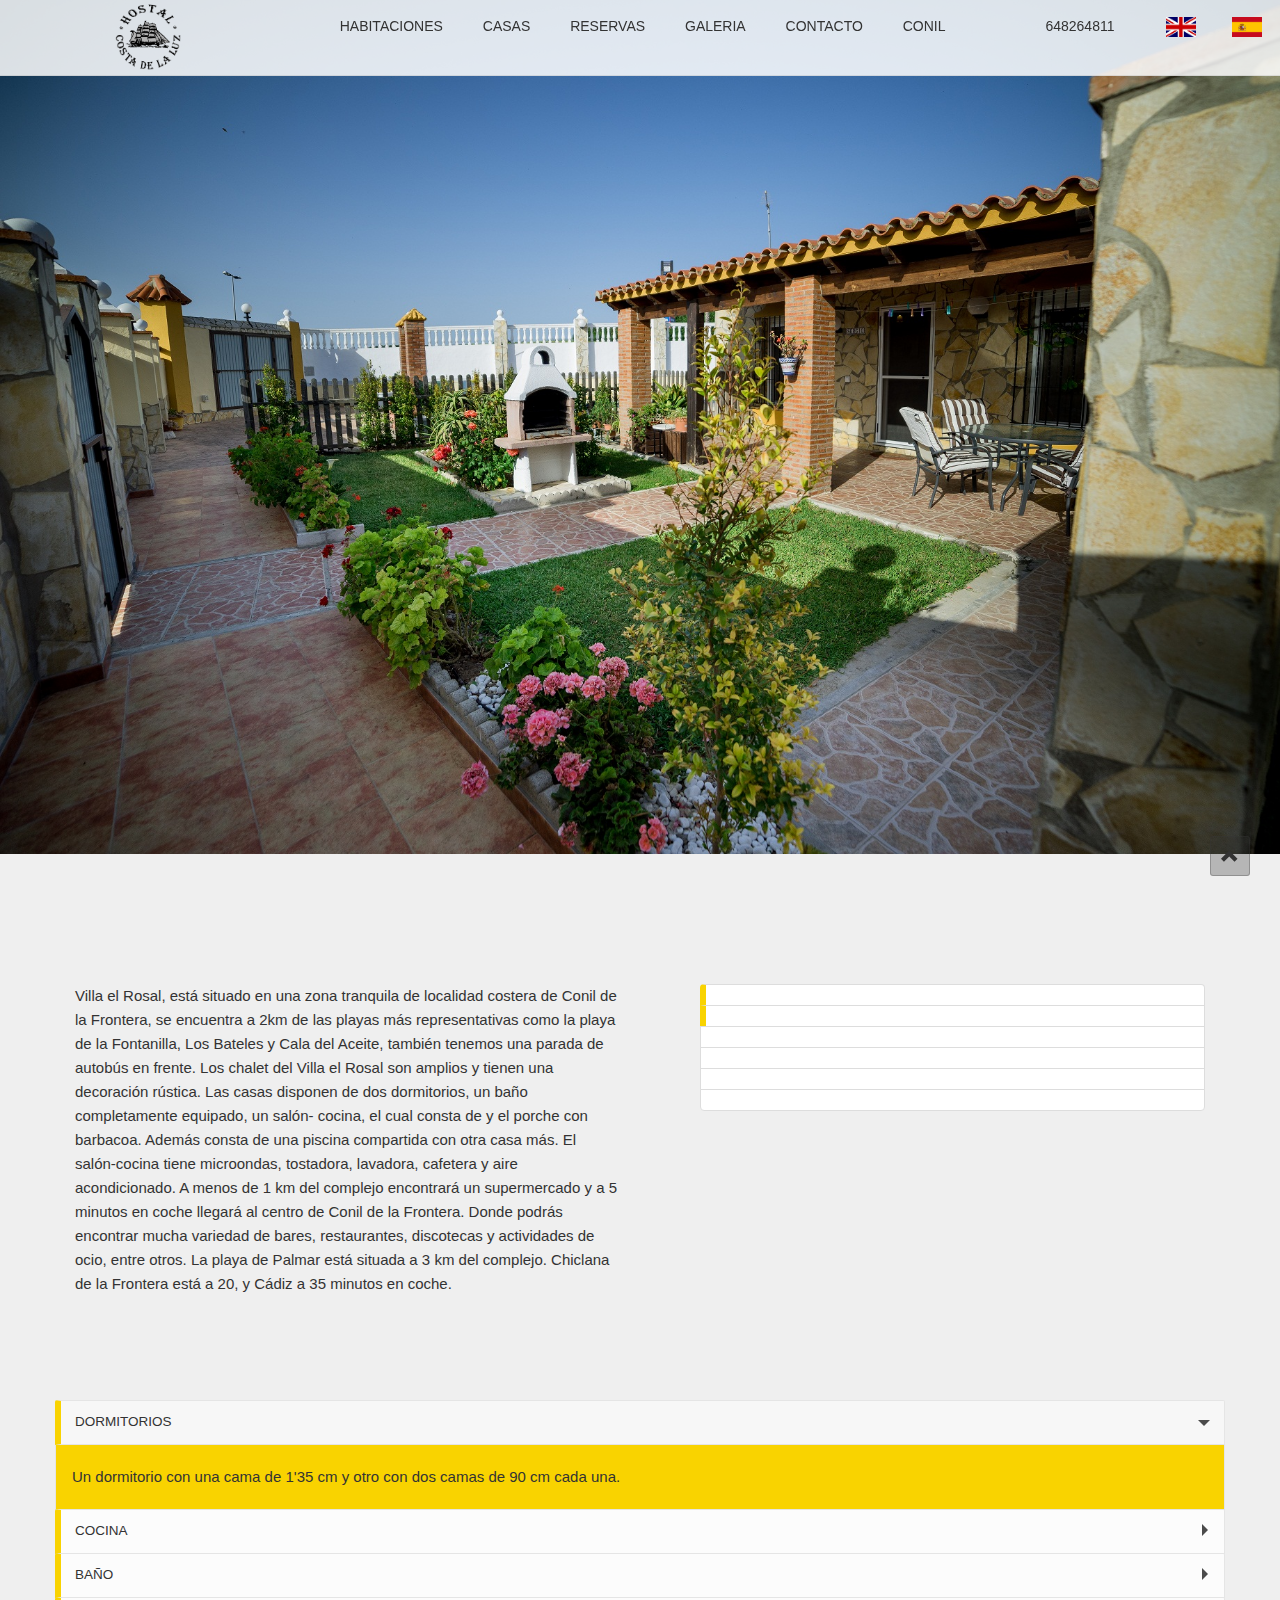
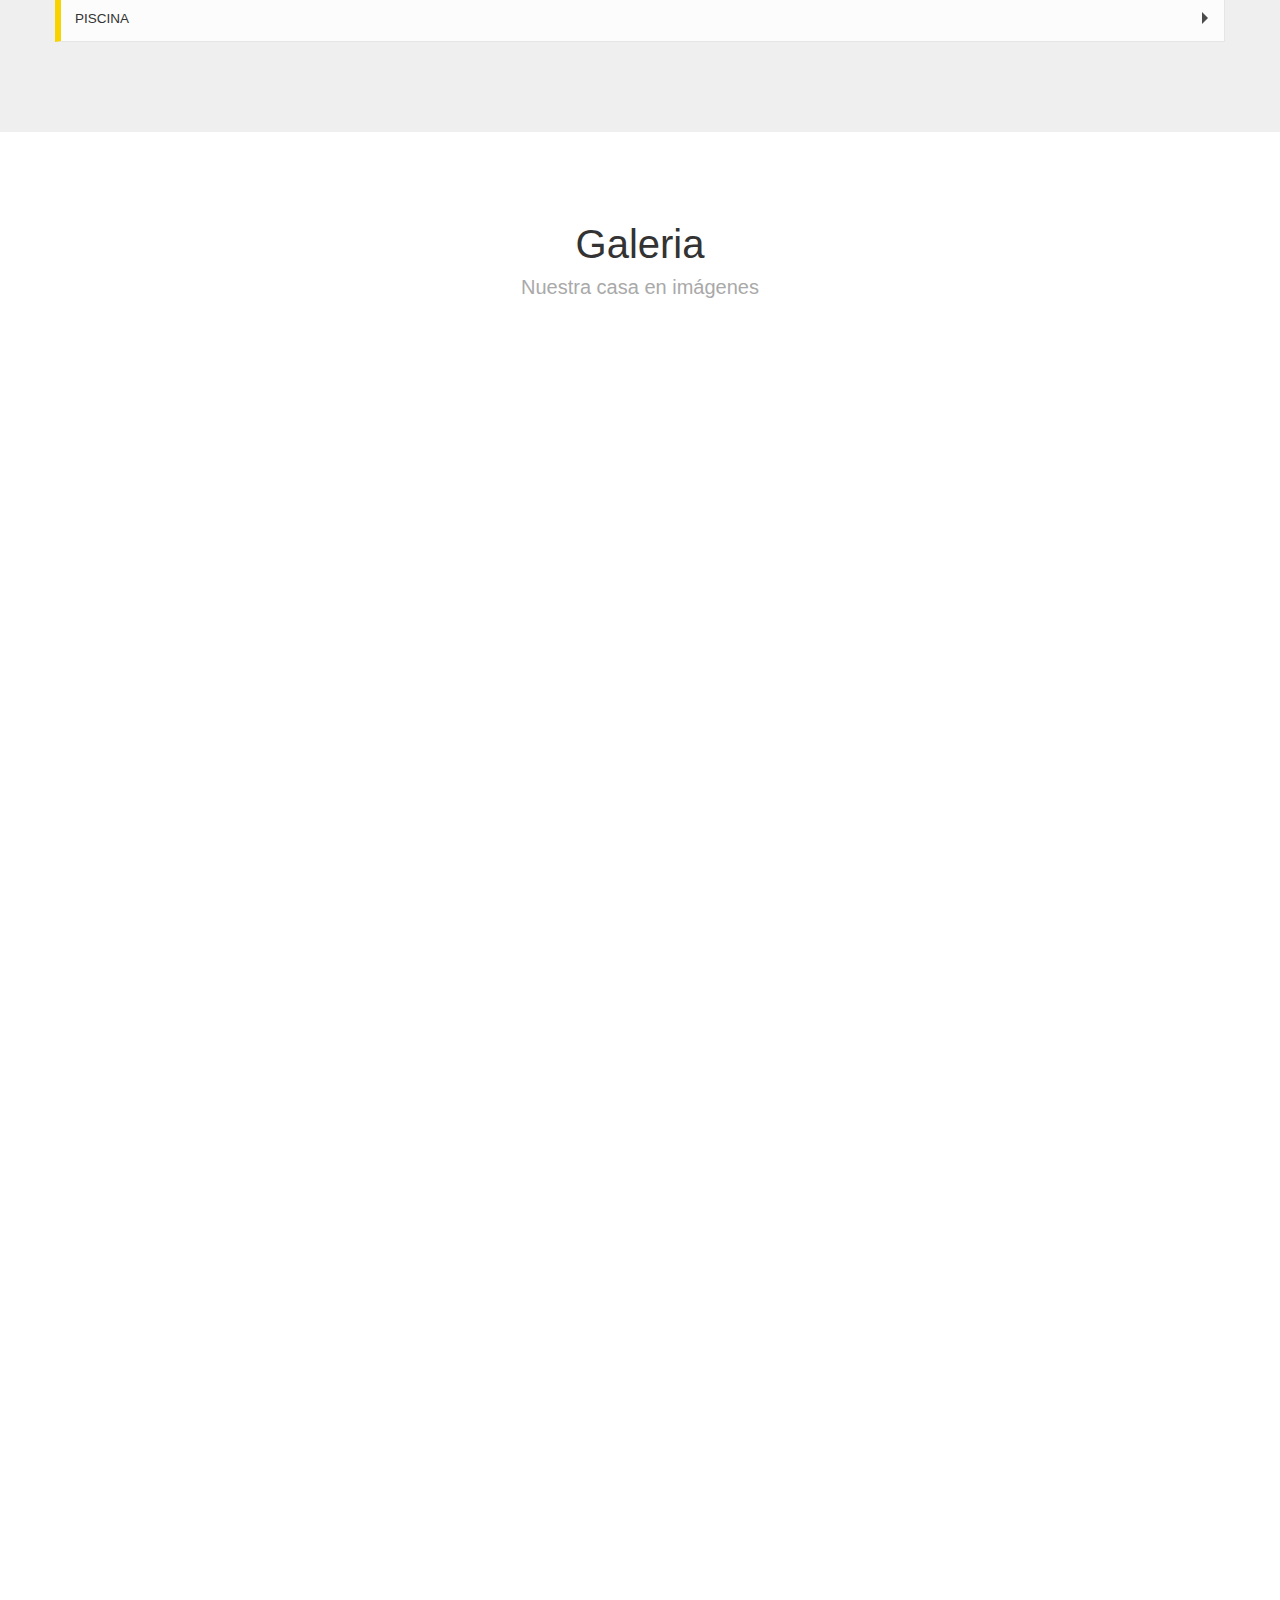
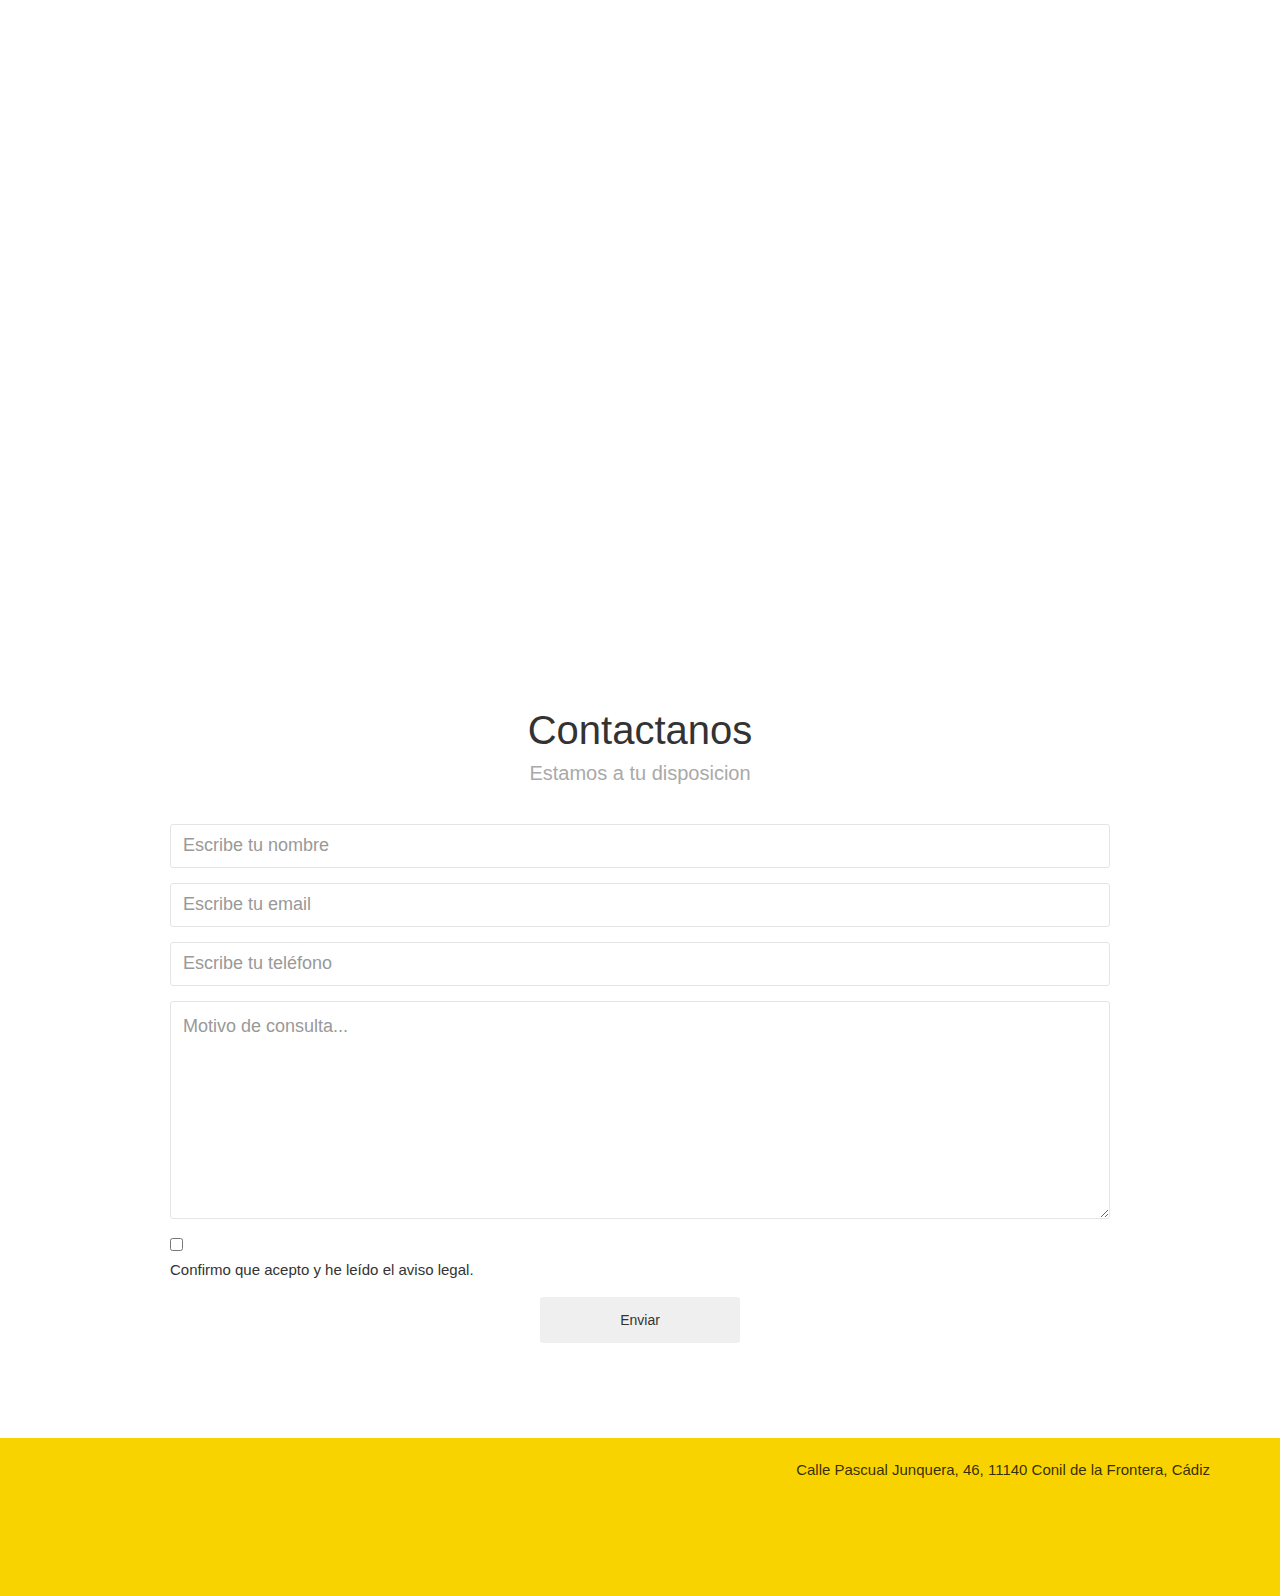
==== commit af76547a: "- Maquetar páginas de casas. - Cambios menores de estilo." ====
--- a/casasergiolaura.html
+++ b/casasergiolaura.html
@@ -26,12 +26,20 @@
 
   </head>
   <body>
-	<nav class="menu-nav">
+	<nav id="menu-nav" class="menu-nav">
 		 <ul style="padding: 0 0 0 100px;">
-			<img class="logo-size logo-line" src="images/logo_menu.png" />
-			<li style="left:-35px;"><a href="index.html">Home</a></li>
-			<li class="language-line switch-locale"><a href="#" data-locale="es"><img class="language" src="images/spain.png"/></a></li>
-            <li class="language-line switch-locale"><a href="#" data-locale="en"><img class="language" src="images/union-jack.jpg"/></a></li>
+		    <a href="index.html"><img class="logo-size logo-line" src="images/logo_menu.png" /></a>
+		    <li><a data-i18n="package-menu" href="index.html#package">Habitaciones</a></li>
+		    <li><a data-i18n="houses-menu" href="index.html#houses">Casas</a></li>
+		    <li><a data-i18n="reservation-menu" href="index.html#reservation">Reservas</a></li>
+		    <li><a data-i18n="gallery-menu" data-link="#gallery" href="#">Galeria</a></li>
+		    <li><a data-i18n="contact-menu" data-link="#reservation" href="#">Contacto</a></li>
+		    <li><a data-link="#conil" href="#">Conil</a></li>
+		    <li style="left: 80px"><h5 style="align-content: right;">648264811</h5></li>
+        <li class="language-line switch-locale"><a href="#" data-locale="es"><img class="language" src="images/spain.png"/></a></li>
+        <li class="language-line switch-locale"><a href="#" data-locale="en"><img class="language" src="images/union-jack.jpg"/></a></li>
+				<li><a href="#" class="top-button show"><span class="icon-top glyphicon glyphicon-chevron-up"></span></a></li>
+
 		</ul>
 	</nav>
 	<!-- Full Header -->
@@ -41,70 +49,65 @@
 		</div>
 	</header>
 	<section id="description" class="section-grey">
-		<div class="row">
-			<div class="col-sm-12 col-md-6">
-				<div data-i18n="[html]sergioylaura-description" class="description">
-					Villa el Rosal, está situado en una zona tranquila de localidad costera de Conil de la Frontera, se encuentra a  2km de las playas más representativas como la playa de la  Fontanilla, Los Bateles y Cala del Aceite, también tenemos una parada de autobús en frente. 
-					Los chalet del Villa el Rosal son amplios y tienen una decoración rústica. Las casas disponen de dos dormitorios, un baño completamente equipado, un salón- cocina, el cual consta de y el porche con barbacoa. Además consta de una piscina compartida con otra casa más. El salón-cocina tiene microondas, tostadora, lavadora, cafetera y aire acondicionado.
-					A menos de 1 km del complejo encontrará un supermercado y a 5 minutos en coche llegará al centro de Conil de la Frontera. Donde podrás encontrar mucha variedad de bares, restaurantes, discotecas y actividades de ocio, entre otros.
-					La playa de Palmar está situada a 3 km del complejo. Chiclana de la Frontera está a 20, y Cádiz a 35 minutos en coche.
-
-				</div>
-			</div>
-			<div class="col-sm-12 col-md-6">
-				<div class="description">
-					<ul>
-						<li class="list-group-item bl-primary"><span data-i18n="[html]rules1-syl"></span></li>
-						<li class="list-group-item bl-primary"><span data-i18n="[html]rules4-syl"></span></li>
-						<li class="list-group-item"><span data-i18n="rules2-syl"></span></li>
-						<li class="list-group-item"><span data-i18n="rules3-syl"></span></li>
-						<li class="list-group-item"><span data-i18n="rules5-syl"></span></li>
-						<li class="list-group-item"><span data-i18n="rules6-syl"></span></li>
-					</ul>
+		<div class="container"> 
+			<div class="row">
+				<div class="col-sm-12 col-md-12">
+					<h2 class="section-title" data-i18n="sergioylaura"></h2>
+				</div>
+			</div>
+			<div class="row">
+				<div class="col-sm-12 col-md-6">
+					<div data-i18n="[html]sergioylaura-description" class="description">
+						Villa el Rosal, está situado en una zona tranquila de localidad costera de Conil de la Frontera, se encuentra a  2km de las playas más representativas como la playa de la  Fontanilla, Los Bateles y Cala del Aceite, también tenemos una parada de autobús en frente. 
+						Los chalet del Villa el Rosal son amplios y tienen una decoración rústica. Las casas disponen de dos dormitorios, un baño completamente equipado, un salón- cocina, el cual consta de y el porche con barbacoa. Además consta de una piscina compartida con otra casa más. El salón-cocina tiene microondas, tostadora, lavadora, cafetera y aire acondicionado.
+						A menos de 1 km del complejo encontrará un supermercado y a 5 minutos en coche llegará al centro de Conil de la Frontera. Donde podrás encontrar mucha variedad de bares, restaurantes, discotecas y actividades de ocio, entre otros.
+						La playa de Palmar está situada a 3 km del complejo. Chiclana de la Frontera está a 20, y Cádiz a 35 minutos en coche.
+					</div>
+				</div>
+				<div class="col-sm-12 col-md-6">
+					<div class="description">
+						<ul>
+							<li class="list-group-item bl-primary"><span data-i18n="[html]rules1-syl"></span></li>
+							<li class="list-group-item bl-primary"><span data-i18n="[html]rules4-syl"></span></li>
+							<li class="list-group-item"><span data-i18n="rules2-syl"></span></li>
+							<li class="list-group-item"><span data-i18n="rules3-syl"></span></li>
+							<li class="list-group-item"><span data-i18n="rules5-syl"></span></li>
+							<li class="list-group-item"><span data-i18n="rules6-syl"></span></li>
+						</ul>
+					</div>
 				</div>
 			</div>
 		</div>
 	</section>
-	<section id="reservation">
-		<div class="container-text">
-			<h2 class="section-title" data-i18n="contact">Contactanos</h2>
-			<h3 class="section-sub-title" data-i18n="contact-subtitle">Estamos a tu disposicion</h3>
-		</div>
-
-		<div id="alert-ko" class="alert alert-danger alert-dismissible d-none" role="alert">
-          	No se ha podido enviar el formulario de contacto en estos momentos. Por favor, inténtelo más tarde. Disculpe las molestias.
-         		<button type="button" class="close" data-dismiss="alert" aria-label="Close"><span aria-hidden="true">×</span></button>
-        </div>
-        <div id="alert-ok" class="alert alert-success alert-dismissible d-none" role="alert">
-          	Se ha enviado el formulario de contacto correctamente. Le responderemos lo antes posible. Gracias.
-          		<button type="button" class="close" data-dismiss="alert" aria-label="Close"><span aria-hidden="true">×</span></button>
-      	</div>
-        <form id="form-leanfinance" action="" onsubmit="sendEmail(); return false;">
-            <div class="form-group">
-                <input type="text" id="form-name" placeholder="Escribe tu nombre" class="form-control c-square c-theme input-lg" required>
-            </div>
-            <div class="form-group">
-                <input type="email" id="form-email" placeholder="Escribe tu email" class="form-control c-square c-theme input-lg" required>
-            </div>
-            <div class="form-group">
-                <input type="text" id="form-phone" placeholder="Escribe tu teléfono" class="form-control c-square c-theme input-lg" required>
-            </div>
-            <div class="form-group">
-                <textarea rows="8" id="form-message" placeholder="Motivo de consulta..." class="form-control c-theme c-square input-lg" required></textarea>
-            </div>
-            <div class="form-group">
-              <div class="custom-control custom-checkbox">
-	                <input type="checkbox" class="custom-control-input" id="form-check" required>
-	                <label class="custom-control-label" for="form-check">Confirmo que acepto y he leído el <a href="#contacto" data-toggle="modal" data-target="#aviso_legal" target="_blank">aviso legal</a>.</label>
-              </div>
-            </div>
-            <button type="submit" class="form-group btn btn-md c-btn-square c-btn-border-2x c-btn-regular c-btn-uppercase c-btn-bold">Enviar</button> 
-        </form>
+	<section id="room">
+		<div class="container">
+				<div class="row">
+						<div id="accordion" class="accordion">
+							<h3><span data-i18n="accordeon1"> Dormitorios </span><span class="accordion-icon"></span></h3>
+							<div class="accordion-container">
+								<p data-i18n="accordion-syl-bed">Un dormitorio con una cama de 1'35 cm y otro con dos camas de 90 cm cada una.</p>
+							</div>
+							<h3><span data-i18n="accordeon2"> Cocina </span><span class="accordion-icon"></span></h3>
+							<div class="accordion-container">
+								<p data-i18n="accordion-syl-kit">Incluye microondas, tostadora, cafetera, lavadora y aire acondicionado.</p>
+							</div>
+							<h3><span data-i18n="accordeon3"> Baño </span><span class="accordion-icon"></span></h3>
+							<div class="accordion-container">
+								<p data-i18n="accordion-syl-bath">Incluye placa de ducha, lavabo, bidé y WC.</p>
+							</div>
+							<h3><span data-i18n="accordeon4"> Piscina </span><span class="accordion-icon"></span></h3>
+							<div class="accordion-container">
+								<p data-i18n="accordion-syl-swim">Dispone de tumbonas y piscina compartida.</p>
+							</div>
+						</div>
+				</div>
+			</div><!-- /.container -->
 	</section>
+
 	<section id="gallery" class="gallery-block">
 		<div class="container">
 			<h2 class="section-title" data-i18n="gallery-title">Galeria</h2>
-			<h3 class="section-sub-title" data-i18n="gallery-subtitle">Subtitulo</h3>
+			<h3 class="section-sub-title" data-i18n="gallery-subtitle">Nuestra casa en imágenes</h3>
 		</div>
 		<div class="row">
 			<!-- first-columnn  -->
@@ -196,43 +199,69 @@
 			</div>
 		</div>
 	</section>
-	<section id="room">
-		<div class="container">
-				<div class="row">
-						<div id="accordion" class="accordion">
-							<h3><span data-i18n="accordeon1" class="glyphicon"> Dormitorios </span><span class="accordion-icon"></span></h3>
-							<div class="accordion-container">
-								<p data-i18n="accordion-syl-bed">Un dormitorio con una cama de 1'35 cm y otro con dos camas de 90 cm cada una.</p>
-							</div>
-							<h3><span data-i18n="accordeon2" class="glyphicon"> Cocina </span><span class="accordion-icon"></span></h3>
-							<div class="accordion-container">
-								<p data-i18n="accordion-syl-kit">Incluye microondas, tostadora, cafetera, lavadora y aire acondicionado.</p>
-							</div>
-							<h3><span data-i18n="accordeon3" class="glyphicon"> Baño </span><span class="accordion-icon"></span></h3>
-							<div class="accordion-container">
-								<p data-i18n="accordion-syl-bath">Incluye placa de ducha, lavabo, bidé y WC.</p>
-							</div>
-							<h3><span data-i18n="accordeon4" class="glyphicon"> Piscina </span><span class="accordion-icon"></span></h3>
-							<div class="accordion-container">
-								<p data-i18n="accordion-syl-swim">Dispone de tumbonas y piscina compartida.</p>
-							</div>
-						</div>
-				</div>
-			</div><!-- /.container -->
+
+	<section id="reservation">
+		<div class="container"> 
+			<div class="row">
+				<div class="col-sm-12 col-md-12">
+
+					<div class="container-text">
+						<h3 class="section-title" data-i18n="contact">Contactanos</h3>
+						<h3 class="section-sub-title" data-i18n="contact-subtitle">Estamos a tu disposicion</h3>
+					</div>
+
+					<div id="alert-ko" class="alert alert-danger alert-dismissible d-none" role="alert">
+	          	No se ha podido enviar el formulario de contacto en estos momentos. Por favor, inténtelo más tarde. Disculpe las molestias.
+	         		<button type="button" class="close" data-dismiss="alert" aria-label="Close"><span aria-hidden="true">×</span></button>
+	        </div>
+	        <div id="alert-ok" class="alert alert-success alert-dismissible d-none" role="alert">
+	          	Se ha enviado el formulario de contacto correctamente. Le responderemos lo antes posible. Gracias.
+	          		<button type="button" class="close" data-dismiss="alert" aria-label="Close"><span aria-hidden="true">×</span></button>
+	      	</div>
+	        <form id="form-leanfinance" action="" onsubmit="sendEmail(); return false;">
+	            <div class="form-group">
+	                <input type="text" id="form-name" placeholder="Escribe tu nombre" class="form-control c-square c-theme input-lg" required>
+	            </div>
+	            <div class="form-group">
+	                <input type="email" id="form-email" placeholder="Escribe tu email" class="form-control c-square c-theme input-lg" required>
+	            </div>
+	            <div class="form-group">
+	                <input type="text" id="form-phone" placeholder="Escribe tu teléfono" class="form-control c-square c-theme input-lg" required>
+	            </div>
+	            <div class="form-group">
+	                <textarea rows="8" id="form-message" placeholder="Motivo de consulta..." class="form-control c-theme c-square input-lg" required></textarea>
+	            </div>
+	            <div class="form-group">
+	              <div class="custom-control custom-checkbox">
+		                <input type="checkbox" class="custom-control-input" id="form-check" required>
+		                <label class="custom-control-label" for="form-check">Confirmo que acepto y he leído el <a href="#contacto" data-toggle="modal" data-target="#aviso_legal" target="_blank">aviso legal</a>.</label>
+	              </div>
+	            </div>
+	            <div class="form-group text-center">
+	            	<button type="submit" class="form-group btn btn-md c-btn-square c-btn-border-2x c-btn-regular c-btn-uppercase c-btn-bold">Enviar</button> 
+	            </div>
+	        </form>
+	      </div>
+	    </div>
+	  </div>
 	</section>
+	
 	<footer id="footer-page">
 		<div class="container">
 			<div class="row">
-				<div class="col-md-3 col-sm-6 col-xs-6 wow fadeInDown" data-wow-duration="1s" data-wow-delay="0.3s">
-					<span class="title" data-i18n="social-media">Siguenos</span>
+				<div class="col-md-6 col-sm-6 col-xs-6 wow fadeInDown" data-wow-duration="1s" data-wow-delay="0.3s">
+					<!--span class="title" data-i18n="social-media">Siguenos</span-->
 					<ul class="social-icons">
 						<li><a class="facebook-icon" href="https://www.facebook.com/Hostal-Costa-de-la-Luz-578508125585732/"><span>facebook</span></a></li>
 					</ul>
 				</div>
+				<div align="right" class="col-md-6">
+					Calle Pascual Junquera, 46, 11140 Conil de la Frontera, Cádiz
+				</div>
 			</div>
 		</div>
 		<div class="credits wow fadeInDown" data-wow-duration="1s" data-wow-delay="0.4s">
-			<b>Hostal Costa Luz</b> | Todos los Derechos Reservados
+			<b>Hostal Costa Luz</b> &copy; 2019 | Todos los Derechos Reservados
 		</div>
 	</footer>
 
--- a/css/custom.css
+++ b/css/custom.css
@@ -785,7 +785,7 @@
 }
 
 #header-pages {
-    padding: 250px 0 30px;
+    padding: 0px;
     text-align: center;
     -webkit-background-size: cover;
     -moz-background-size: cover;
@@ -1508,19 +1508,19 @@
 /*-------------------------------------------------------------------------------*/
 
 #reservation {
-    color: black;
+    color: #333333;
     /*text-shadow: 3px 1px white;*/
     -webkit-background-size: cover;
     -moz-background-size: cover;
     -o-background-size: cover;
     background-size: cover;
-    padding-bottom: 0px;
 }
 
 #reservation button {
     margin-top: 30px;
-    width: 100%;
+    width: 200px;
     padding: 12px 0;
+    margin: 0 auto;
 }
 
 #reservation iframe.iframe-reserva {
@@ -1782,6 +1782,8 @@
     -moz-border-radius: 0;
     -o-border-radius: 0;
     border-radius: 0;
+    background: var(--primary);
+    padding-top: 20px;
 }
 
 .accordion .toggle-container.toggle-attive,
@@ -2660,6 +2662,9 @@
         background-color: var(--primary) !important;
         color: white;
     }
+.img-responsive {
+    object-fit: cover;
+}
 
 /*-------------------------------------------------------------------------------*/
 /*                                                                               */
@@ -2765,7 +2770,8 @@
 /*-------------------------------------------------------------------------------*/
 
 #room {
-    padding: 100px 0 90px;
+    padding: 0px 0 90px;
+    background: var(--light);
 }
 
 #room .header-room {
@@ -2822,7 +2828,7 @@
 
 #room .room-description,
 #room .accordion {
-    margin-top: 50px;
+    margin-top: 25px;
 }
 
 #room .room-description {
@@ -3409,8 +3415,8 @@
 
 
 .logo-size{
-    height: 50px;
-    width: 100px;
+    height: 75px;
+    width: auto;
     float: left;
 }
 
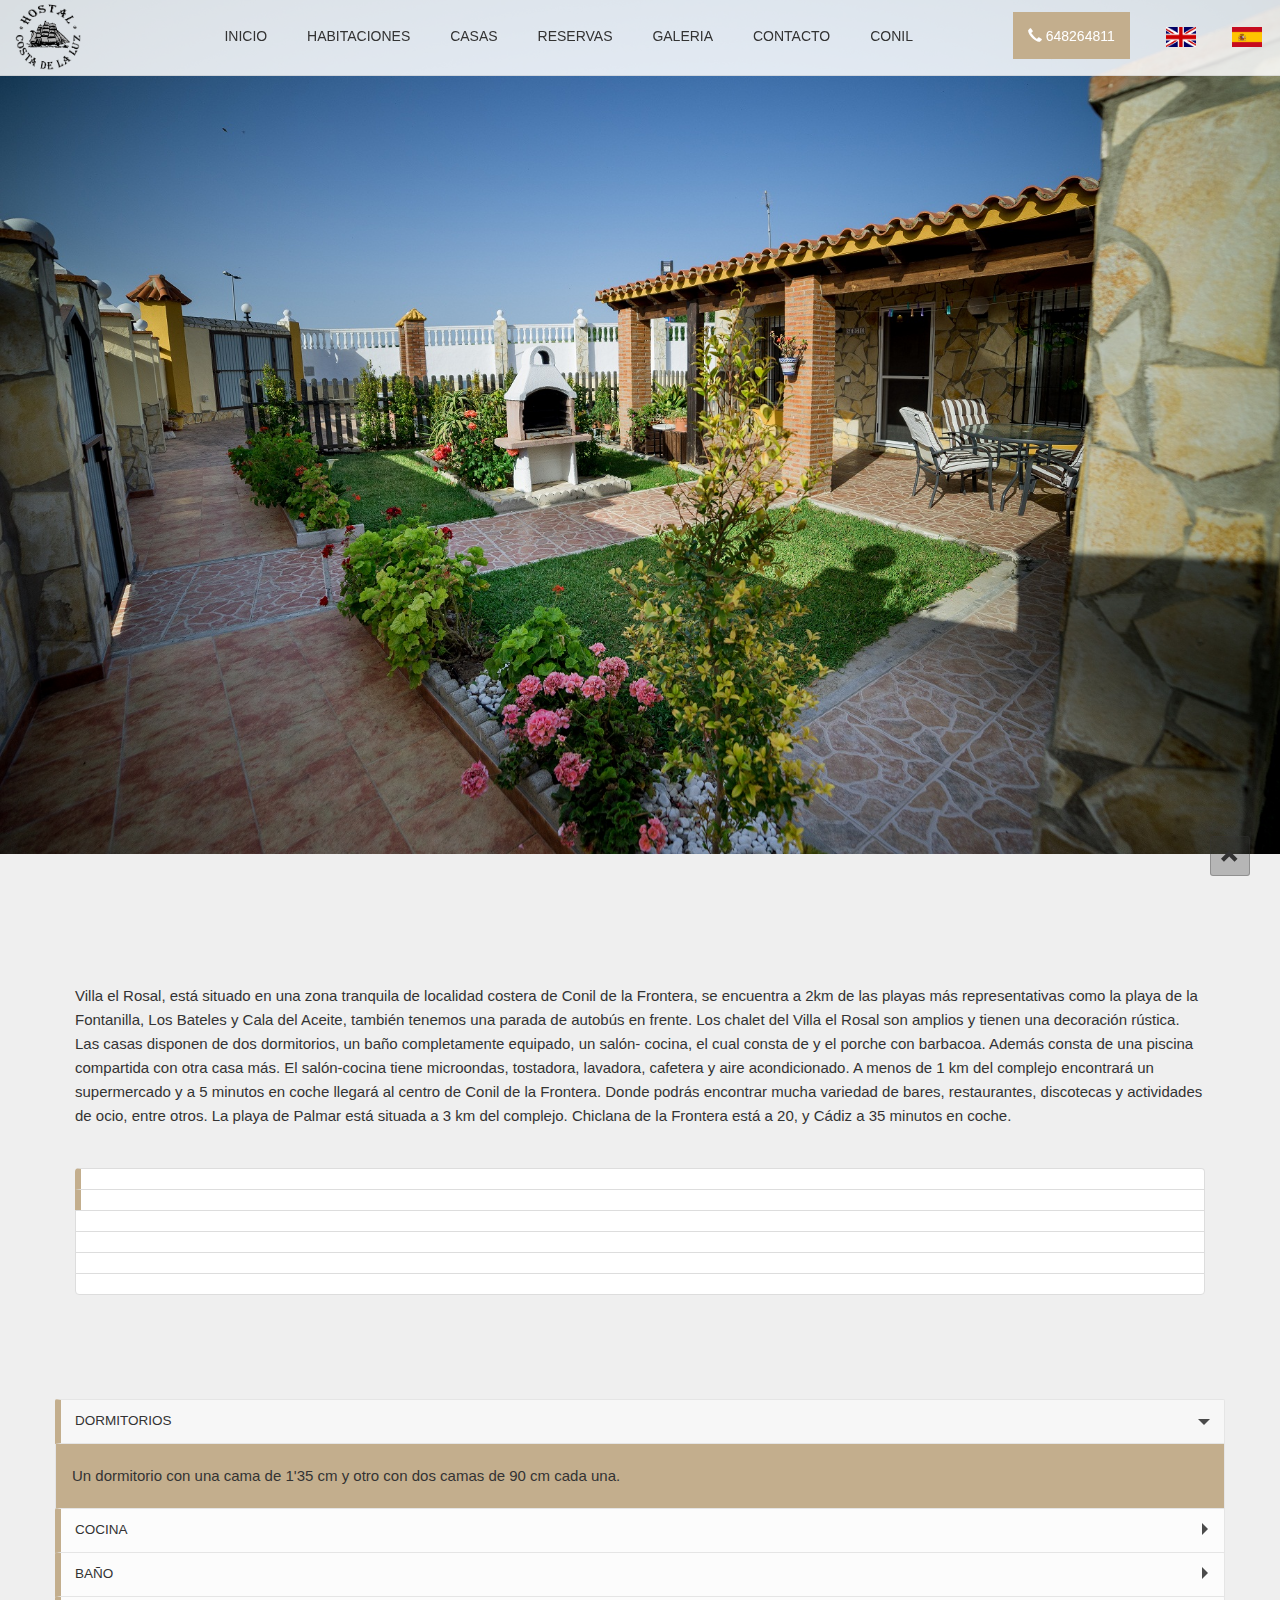
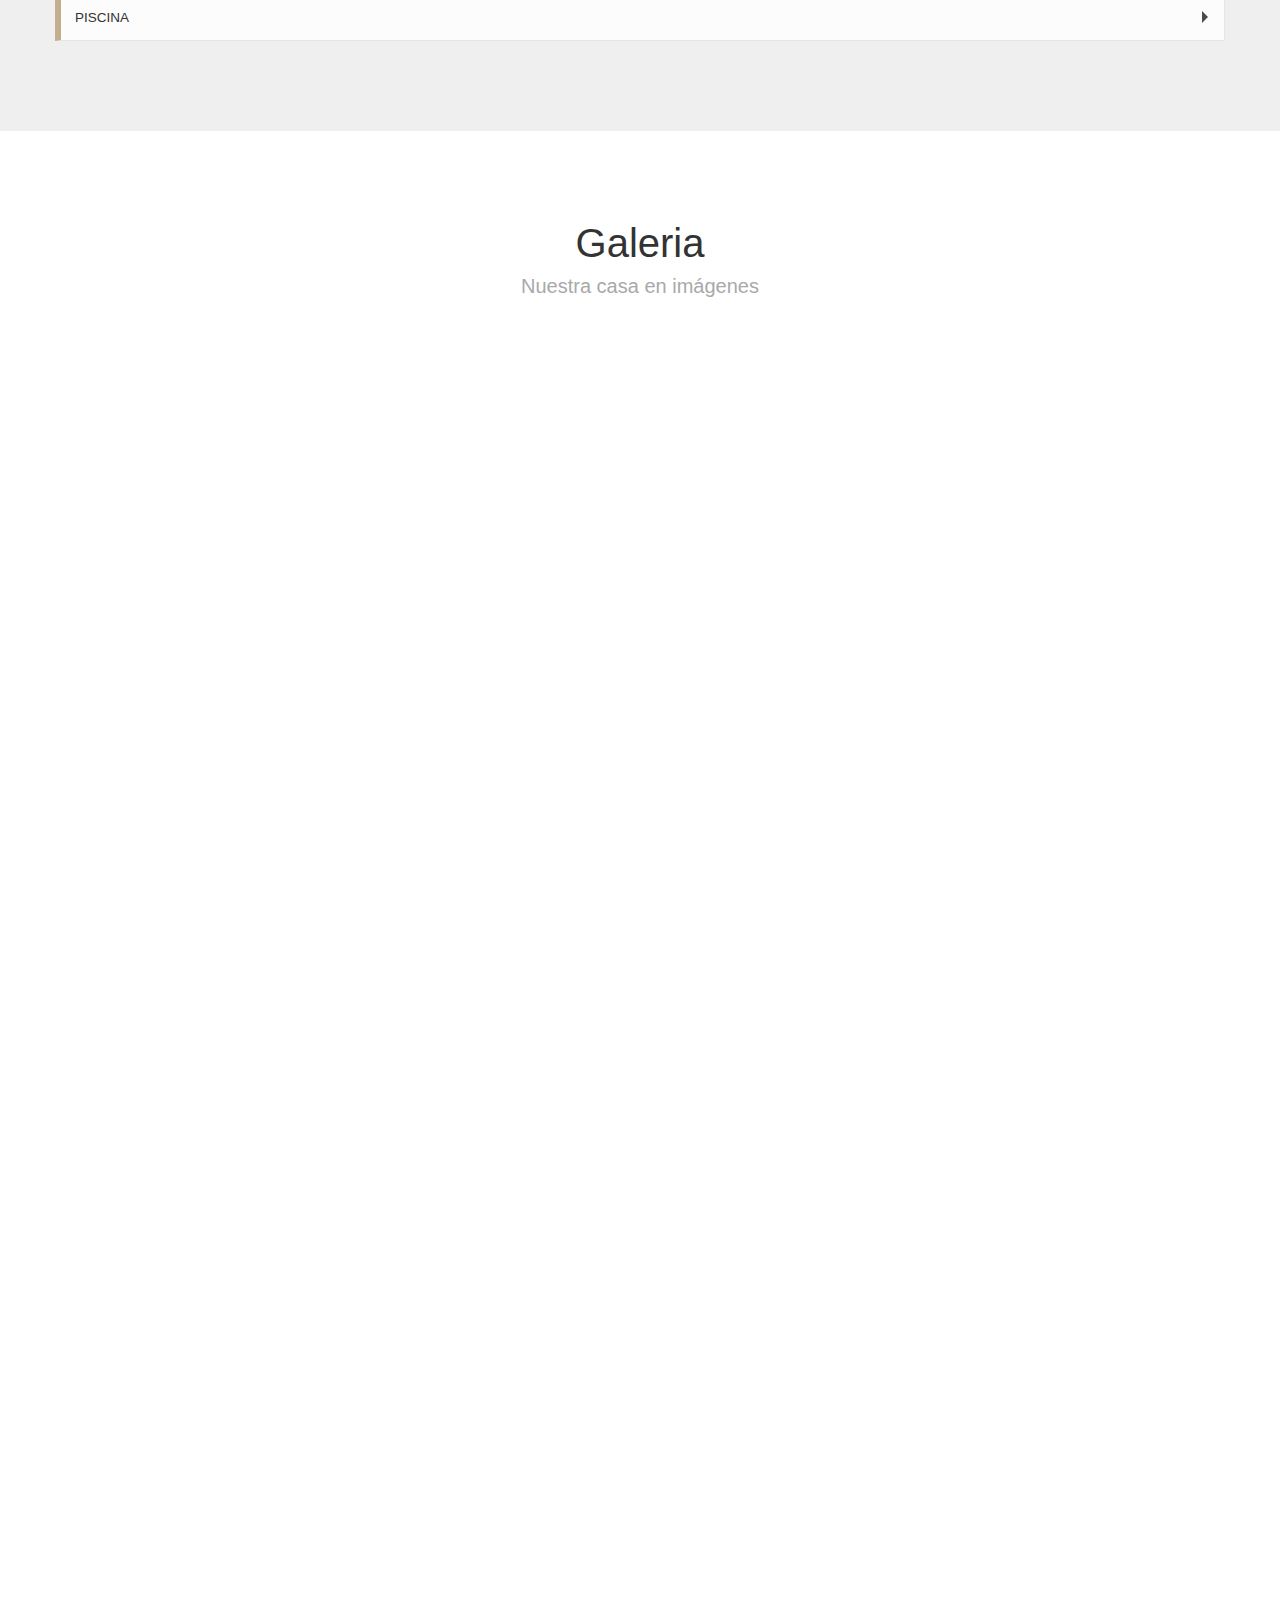
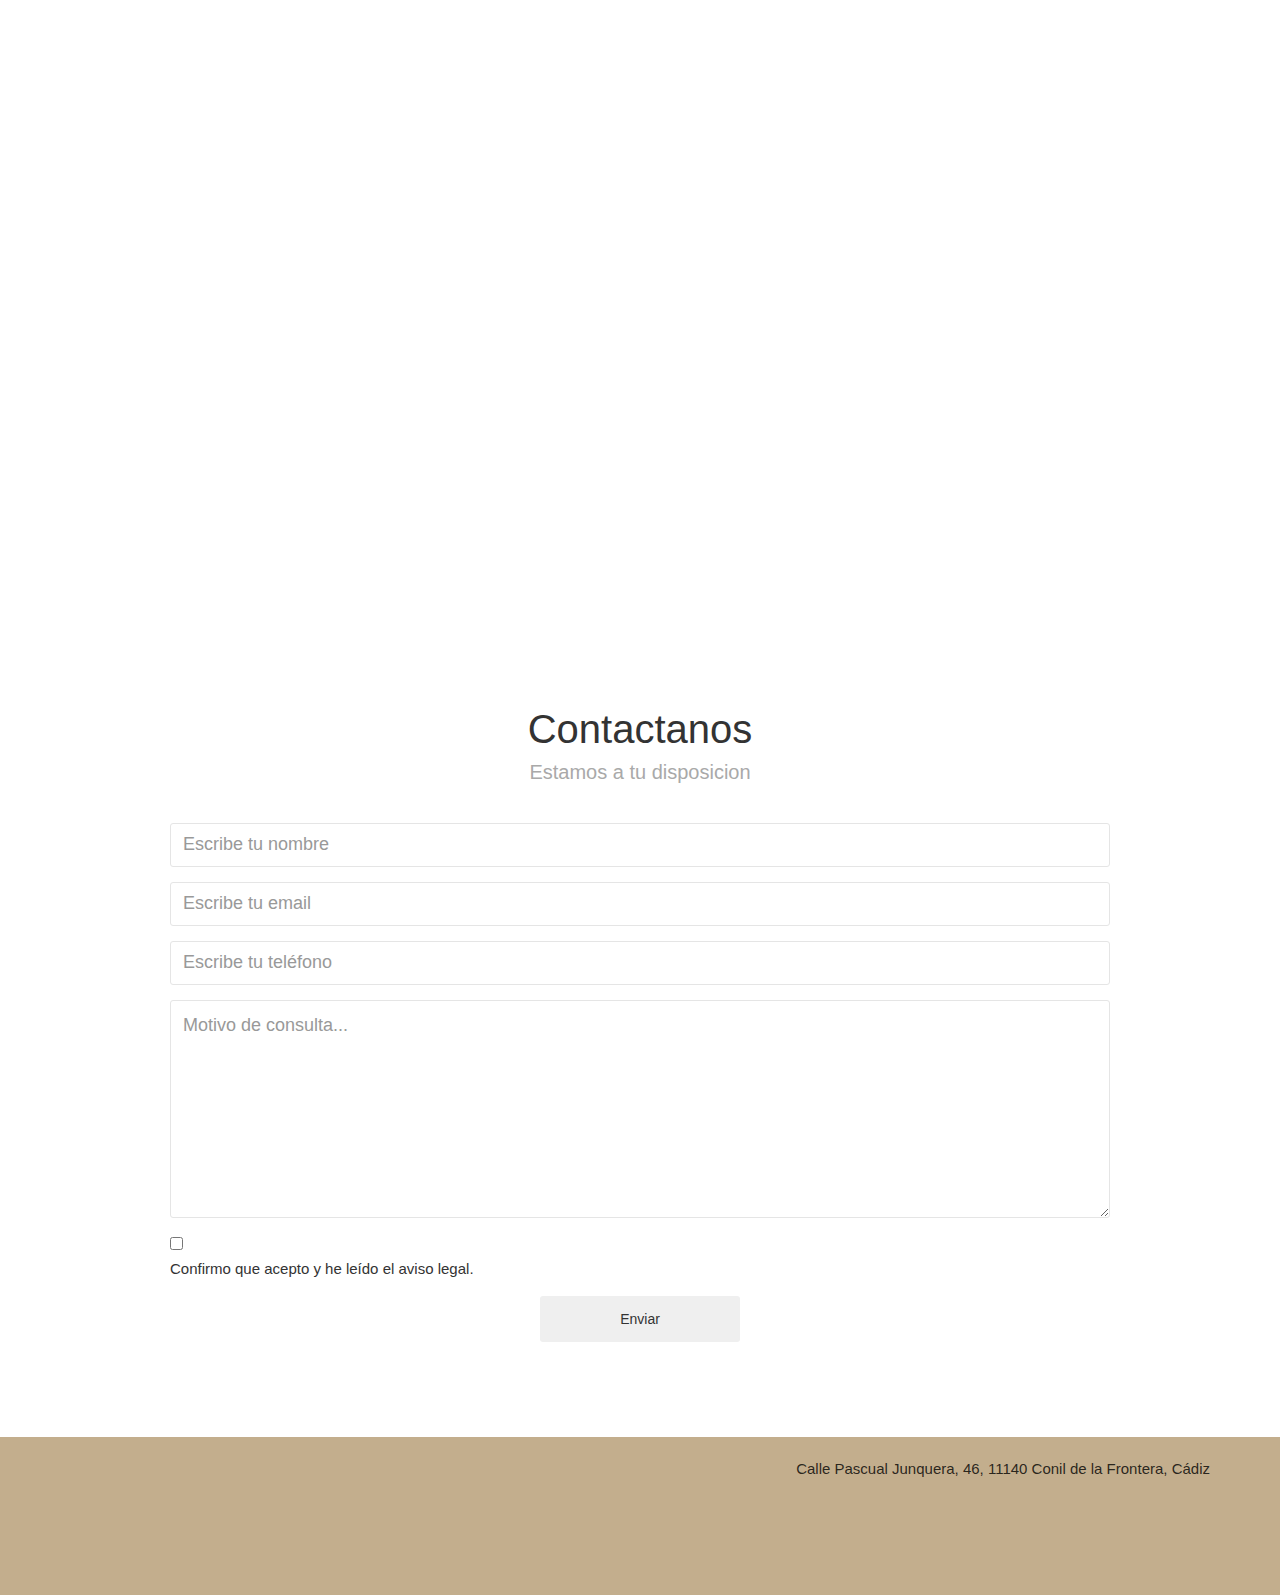
==== commit dbd5adc0: "- Cambiar color principal por el solicitado. - Añadir Inicio al menú. - Cambiar posición descripción" ====
--- a/casasergiolaura.html
+++ b/casasergiolaura.html
@@ -27,15 +27,16 @@
   </head>
   <body>
 	<nav id="menu-nav" class="menu-nav">
+    <a href="index.html"><img class="logo-size logo-line" src="images/logo_menu.png" /></a>
 		 <ul style="padding: 0 0 0 100px;">
-		    <a href="index.html"><img class="logo-size logo-line" src="images/logo_menu.png" /></a>
+		    <li><a data-i18n="home" href="index.html">Inicio</a></li>
 		    <li><a data-i18n="package-menu" href="index.html#package">Habitaciones</a></li>
 		    <li><a data-i18n="houses-menu" href="index.html#houses">Casas</a></li>
 		    <li><a data-i18n="reservation-menu" href="index.html#reservation">Reservas</a></li>
 		    <li><a data-i18n="gallery-menu" data-link="#gallery" href="#">Galeria</a></li>
 		    <li><a data-i18n="contact-menu" data-link="#reservation" href="#">Contacto</a></li>
 		    <li><a data-link="#conil" href="#">Conil</a></li>
-		    <li style="left: 80px"><h5 style="align-content: right;">648264811</h5></li>
+		    <li class="li-phone" style="left: 80px"><h5 style="align-content: right;"><span class="icon glyphicon glyphicon-earphone"></span> 648264811</h5></li>
         <li class="language-line switch-locale"><a href="#" data-locale="es"><img class="language" src="images/spain.png"/></a></li>
         <li class="language-line switch-locale"><a href="#" data-locale="en"><img class="language" src="images/union-jack.jpg"/></a></li>
 				<li><a href="#" class="top-button show"><span class="icon-top glyphicon glyphicon-chevron-up"></span></a></li>
@@ -56,7 +57,7 @@
 				</div>
 			</div>
 			<div class="row">
-				<div class="col-sm-12 col-md-6">
+				<div class="col-sm-12 col-md-12">
 					<div data-i18n="[html]sergioylaura-description" class="description">
 						Villa el Rosal, está situado en una zona tranquila de localidad costera de Conil de la Frontera, se encuentra a  2km de las playas más representativas como la playa de la  Fontanilla, Los Bateles y Cala del Aceite, también tenemos una parada de autobús en frente. 
 						Los chalet del Villa el Rosal son amplios y tienen una decoración rústica. Las casas disponen de dos dormitorios, un baño completamente equipado, un salón- cocina, el cual consta de y el porche con barbacoa. Además consta de una piscina compartida con otra casa más. El salón-cocina tiene microondas, tostadora, lavadora, cafetera y aire acondicionado.
@@ -64,7 +65,7 @@
 						La playa de Palmar está situada a 3 km del complejo. Chiclana de la Frontera está a 20, y Cádiz a 35 minutos en coche.
 					</div>
 				</div>
-				<div class="col-sm-12 col-md-6">
+				<div class="col-sm-12 col-md-12">
 					<div class="description">
 						<ul>
 							<li class="list-group-item bl-primary"><span data-i18n="[html]rules1-syl"></span></li>
--- a/css/menu.css
+++ b/css/menu.css
@@ -22,9 +22,15 @@
 .menu-nav > ul {
 	padding: 0;
 	margin: 0;
+	margin-top: 10px;
 }
 .menu-nav > ul ul li {
 	list-style: none;
+}
+.menu-nav > ul li.li-phone {
+  padding: 5px 15px;
+  background: var(--primary);
+  color: #fff;
 }
 .menu-nav li a {
 	display: block;
--- a/css/custom.css
+++ b/css/custom.css
@@ -440,7 +440,9 @@
     font-family: "Philosopher", sans-serif;
     display: block;
 }
-
+section.section-primary .section-title {
+    color: #fff;
+}
 section .rooms-title {
     font-size: 30px;
     text-align: center;
@@ -767,7 +769,7 @@
 
 #footer-page .credits {
     background-color: rgba(0,0,0,0.13);
-    color: var(--dark);
+    color: #64605a;
     font-size: 14px;
     margin: 24px 0 0;
     padding: 16px;
@@ -951,7 +953,8 @@
     display: block;
 }
 
-#package .box button {
+#package .box button,
+#package .box a.btn-ofertas  {
     padding: 18px 0;
     width: 100%;
     border: none;
@@ -964,7 +967,8 @@
     border-radius: 0;
 }
 
-#package .box button span {
+#package .box button span,
+#package .box a.btn-ofertas span {
     margin-right: 10px;
 }
 
@@ -1252,7 +1256,7 @@
 #contact .block-container .box-header .icon-container {
     float: left;
     text-align: center;
-    width: 33.3333%;
+    width: 25%;
     padding: 10px 0;
     color: white;
     text-decoration: none;
--- a/css/color.css
+++ b/css/color.css
@@ -4,7 +4,8 @@
 /*                                                                               */
 /*-------------------------------------------------------------------------------*/
 :root {
-    --primary:      #f9d300;
+    --primary:      #c3ae8d;
+    --primary-70:   rgba(195,174,141,0.70);
     --dark:         rgba(0,0,0,0.8);
     --light:        #efefef;
 }
@@ -18,7 +19,7 @@
 a:focus,
 a:active,
 a.active {
-    color: #f9d300;
+    color: var(--primary);
 }
 
 .button-scroll:hover,
@@ -34,13 +35,23 @@
     box-shadow: outset 0 0 8px rgba(249, 211, 0, 0.6);
 }
 
+.color-footer {
+    color: #64605a;
+}
+
+ul {
+    margin-block-start: 0px;
+    margin-block-end: 0px;
+    padding-inline-start: 0px;
+}
+
 /*-------------------------------------------------------------------------------*/
 /*        1.2b SPINNER STYLE                                                     */
 /*-------------------------------------------------------------------------------*/
 
 .ui-spinner a.ui-spinner-up,
 .ui-spinner a.ui-spinner-down {
-    background: #f9d300;
+    background: var(--primary);
     border: 1px solid #dab900;
 }
 
@@ -50,7 +61,7 @@
 
 .ui-spinner .ui-icon:hover,
 .ui-spinner .ui-icon:focus {
-    color: #f9d300;
+    color: var(--primary);
 }
 
 /*-------------------------------------------------------------------------------*/
@@ -58,16 +69,16 @@
 /*-------------------------------------------------------------------------------*/
 
 .datepicker > .datepicker_header {
-    border-top: 4px solid #f9d300;
+    border-top: 4px solid var(--primary);
 }
 
 .datepicker > .datepicker_header > a:hover {
-    background-color: #f9d300;
+    background-color: var(--primary);
 }
 
 .datepicker > .datepicker_inner_container > .datepicker_calendar .datepicker_table > tbody > tr > td.active,
 .datepicker > .datepicker_inner_container > .datepicker_calendar .datepicker_table > tbody > tr > td:hover {
-    background-color: #f9d300;
+    background-color: var(--primary);
 }
 
 /*-------------------------------------------------------------------------------*/
@@ -75,13 +86,13 @@
 /*-------------------------------------------------------------------------------*/
 
 .btn-default {
-    background-color: #f9d300;
+    background-color: var(--primary);
     border-color: #dab900;
     color: #333333;
 }
 
 .open > .dropdown-toggle.btn-reverse {
-    background-color: #f9d300;
+    background-color: var(--primary);
     border-color: #dab900;
     color: #333333;
 }
@@ -91,7 +102,7 @@
 .btn-reverse:active,
 .btn-reverse:focus,
 .btn-reverse:hover {
-    /*background-color: #f9d300;*/
+    /*background-color: var(--primary);*/
     border-color: #dab900;
     /*color: #333333;*/
     background-color: var(--dark);
@@ -108,21 +119,21 @@
 
 nav.menu-nav > ul a:hover,
 nav.menu-nav > ul a:focus {
-    background-color: #f9d300;
+    background-color: var(--primary);
     color: #333333;
 }
 
 nav.menu-nav > ul ul {
-    border-top: 1px solid #f9d300;
-    border-bottom: 1px solid #f9d300;
+    border-top: 1px solid var(--primary);
+    border-bottom: 1px solid var(--primary);
 }
 
 nav.menu-nav > ul .submenu.menu-active {
-    background-color: #f9d300;
+    background-color: var(--primary);
 }
 
 nav.menu-nav > ul .menu-active {
-    background-color: #f9d300;
+    background-color: var(--primary);
     color: #333333;
 }
 
@@ -131,7 +142,7 @@
 /*-------------------------------------------------------------------------------*/
 #breadcrumbs a:hover,
 #breadcrumbs a:focus {
-    background-color: #f9d300;
+    background-color: var(--primary);
     border: 1px solid #dab900;
     color: #333333;
 }
@@ -144,13 +155,13 @@
 .pagination > li > a:focus,
 .pagination > li > a:hover,
 .pagination > li > a:focus {
-    background-color: #f9d300;
+    background-color: var(--primary);
     border-color: #dab900;
     color: #333333;
 }
 
 .pagination > li > a.active {
-    background-color: #f9d300;
+    background-color: var(--primary);
     border-color: #dab900;
     color: #333333;
 }
@@ -173,7 +184,7 @@
 /*-------------------------------------------------------------------------------*/
 
 .feedback-user .vote {
-    color: #f9d300;
+    color: var(--primary);
 }
 
 /*-------------------------------------------------------------------------------*/
@@ -185,7 +196,7 @@
 }
 
 #newsletter .input-group .input-group-addon {
-    background-color: #f9d300;
+    background-color: var(--primary);
     border-color: #dab900;
 }
 
@@ -200,7 +211,7 @@
 
 #footer-page a:hover,
 #footer-page a:focus {
-    color: #f9d300;
+    color: var(--primary);
 }
 
 /*-------------------------------------------------------------------------------*/
@@ -208,7 +219,7 @@
 /*-------------------------------------------------------------------------------*/
 
 #header-pages.simple-header h1 b {
-    background-color: #f9d300;
+    background-color: var(--primary);
     border: 1px solid #dab900;
 }
 
@@ -217,7 +228,7 @@
 /*-------------------------------------------------------------------------------*/
 
 .progress-bar-mod .progress-bar {
-    background-color: #f9d300;
+    background-color: var(--primary);
     box-shadow: none;
     position: auto;
     z-index: 2;
@@ -229,7 +240,7 @@
 
 .accordion > h3,
 .toggle > h3 {
-    border-left: 6px solid #f9d300;
+    border-left: 6px solid var(--primary);
 }
 
 /*-------------------------------------------------------------------------------*/
@@ -238,36 +249,36 @@
 
 .tab-mod .nav > li > a:focus,
 .tab-mod .nav > li > a:hover {
-    background-color: #f9d300;
-    border-color: #f9d300;
+    background-color: var(--primary);
+    border-color: var(--primary);
 }
 
 .tab-mod .nav-tabs > li.active > a,
 .tab-mod .nav-tabs > li.active > a:focus,
 .tab-mod .nav-tabs > li.active > a:hover {
-    border-color: #f9d300;
+    border-color: var(--primary);
     border-bottom-color: #FFF;
 }
 
 .tab-mod .tab-pane {
-    border-color: #f9d300;
-    border-bottom-color: #f9d300;
+    border-color: var(--primary);
+    border-bottom-color: var(--primary);
 }
 
 .pillsmod li a:hover,
 .pillsmod li a:focus {
-    border-color: #f9d300;
+    border-color: var(--primary);
 }
 
 .pillsmod li.active a,
 .pillsmod li.active a:hover,
 .pillsmod li.active a:focus {
-    background-color: #f9d300;
-    border-color: #f9d300;
+    background-color: var(--primary);
+    border-color: var(--primary);
 }
 
 .pillsmod .tab-content {
-    border-top-color: #f9d300;
+    border-top-color: var(--primary);
 }
 
 /*-------------------------------------------------------------------------------*/
@@ -276,7 +287,7 @@
 
 .medialist .media-body .media-heading .reply:hover,
 .medialist .media-body .media-heading .reply:focus {
-    background-color: #f9d300;
+    background-color: var(--primary);
 }
 
 .medialist .media-body .media-heading .reply:hover span,
@@ -285,12 +296,12 @@
 }
 
 .panelmod .panel-heading {
-    background-color: #f9d300;
+    background-color: var(--primary);
     border-color: #dab900;
 }
 
 .panelmod .panel-footer {
-    background-color: #f9d300;
+    background-color: var(--primary);
     border-color: #dab900;
 }
 
@@ -300,12 +311,12 @@
 
 #blog-column .tags ul li a:hover,
 #blog-column .tags ul li a:focus {
-    background-color: #f9d300;
+    background-color: var(--primary);
     border: 1px solid #dab900;
 }
 
 article .blog-item-media:hover {
-    border-top: 3px solid #f9d300;
+    border-top: 3px solid var(--primary);
 }
 
 /*-------------------------------------------------------------------------------*/
@@ -313,15 +324,15 @@
 /*-------------------------------------------------------------------------------*/
 
 #room .room-image {
-    border-top: 4px solid #f9d300;
+    border-top: 4px solid var(--primary);
 }
 
 #room .image-header h1 {
-    border-left: 5px solid #f9d300;
+    border-left: 5px solid var(--primary);
 }
 
 #room .gallery-block h4 {
-    border-bottom: 3px solid #f9d300;
+    border-bottom: 3px solid var(--primary);
 }
 
 /*-------------------------------------------------------------------------------*/
@@ -330,7 +341,7 @@
 
 #team-list .team-role:hover,
 #team-list .team-role:focus {
-    background-color: #f9d300;
+    background-color: var(--primary);
 }
 
 /*-------------------------------------------------------------------------------*/
@@ -338,5 +349,5 @@
 /*-------------------------------------------------------------------------------*/
 
 .gallery-block .image-gallery .cover {
-    background-color: rgba(249, 211, 0, 0.7);
+    background-color: var(--primary-70);
 }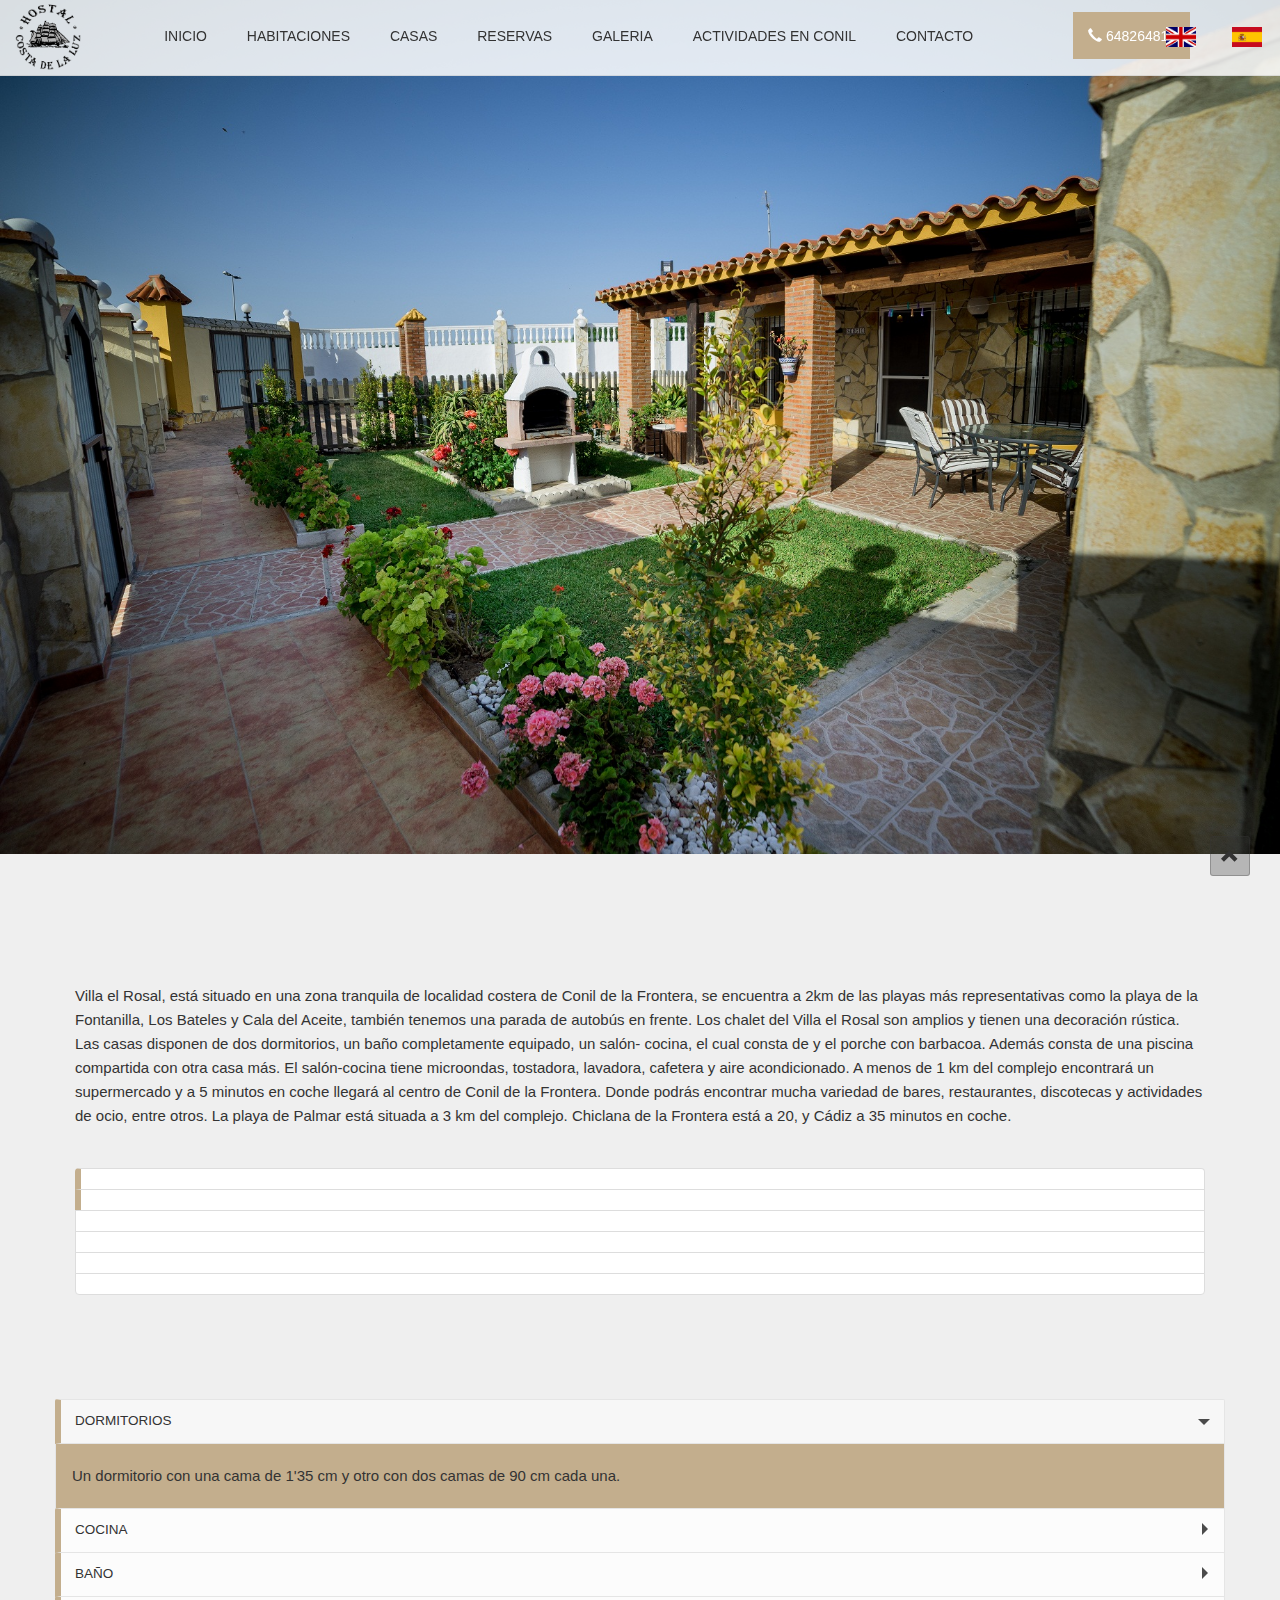
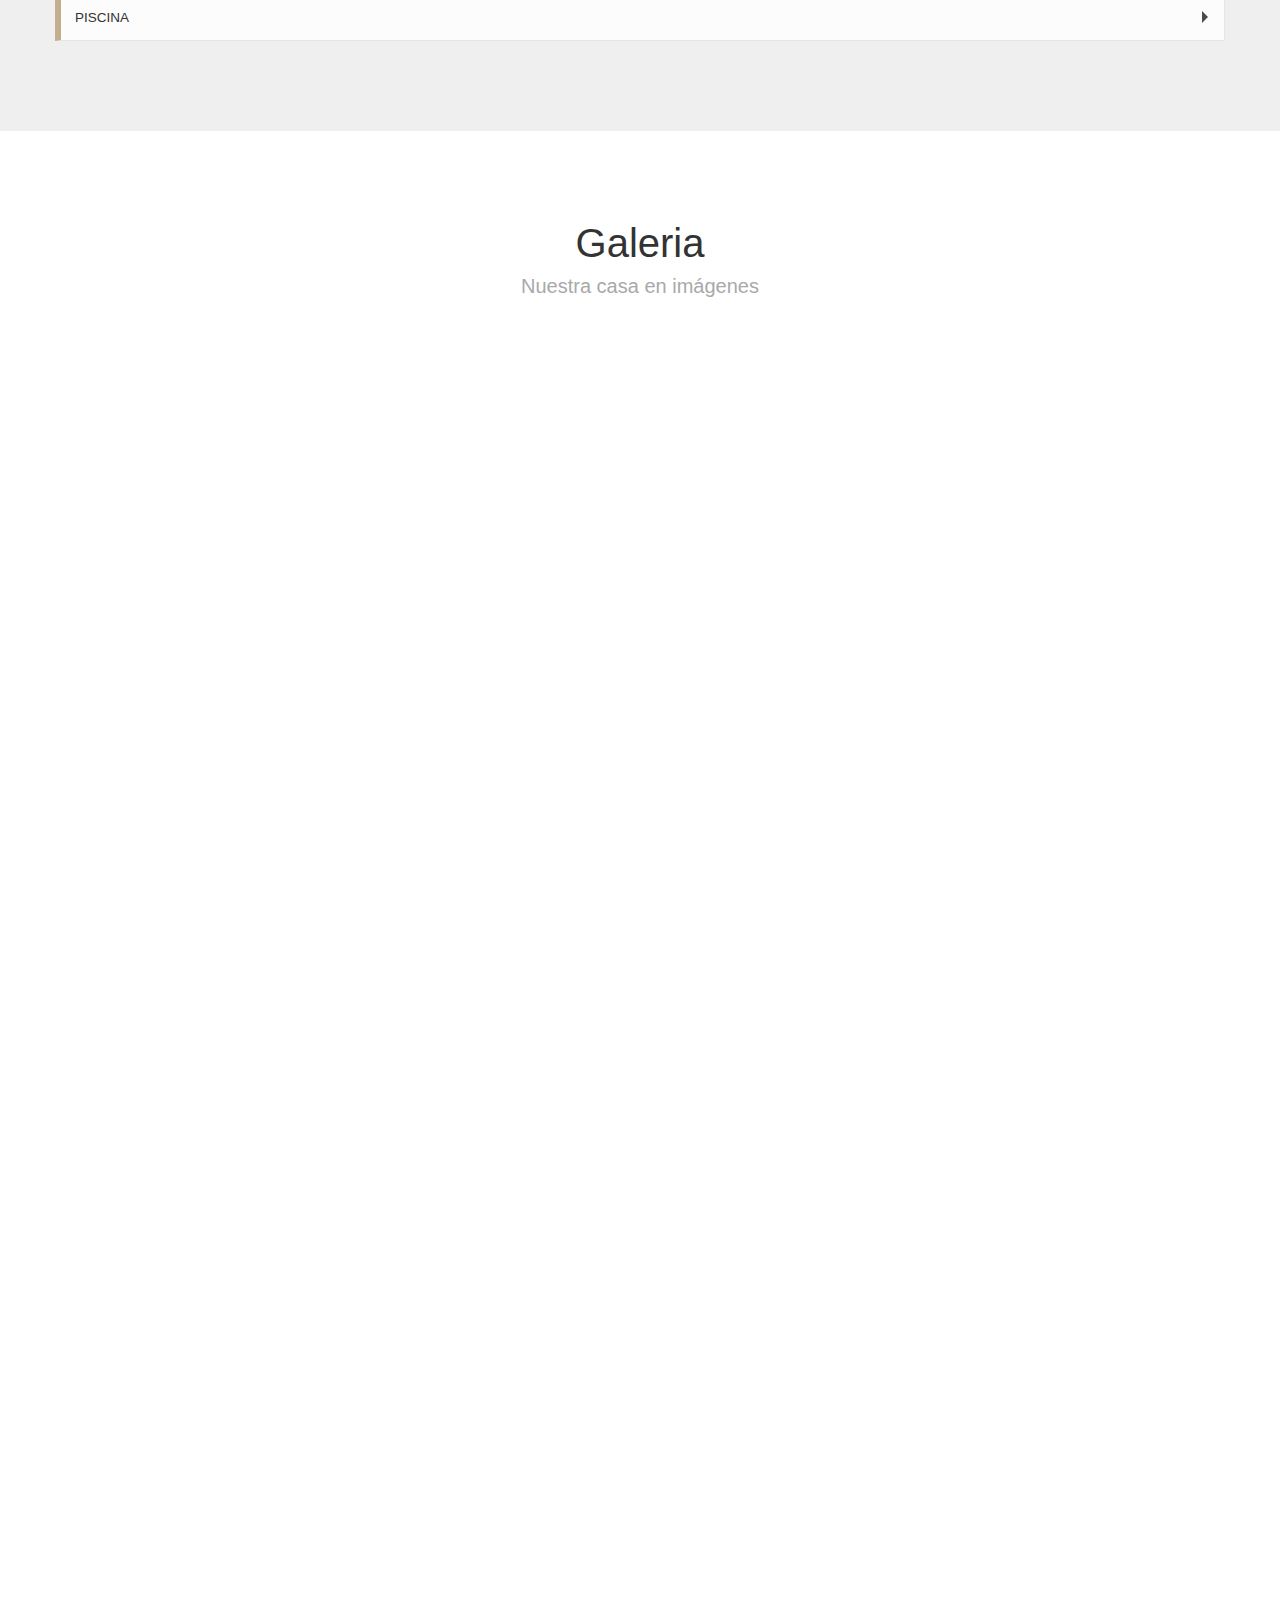
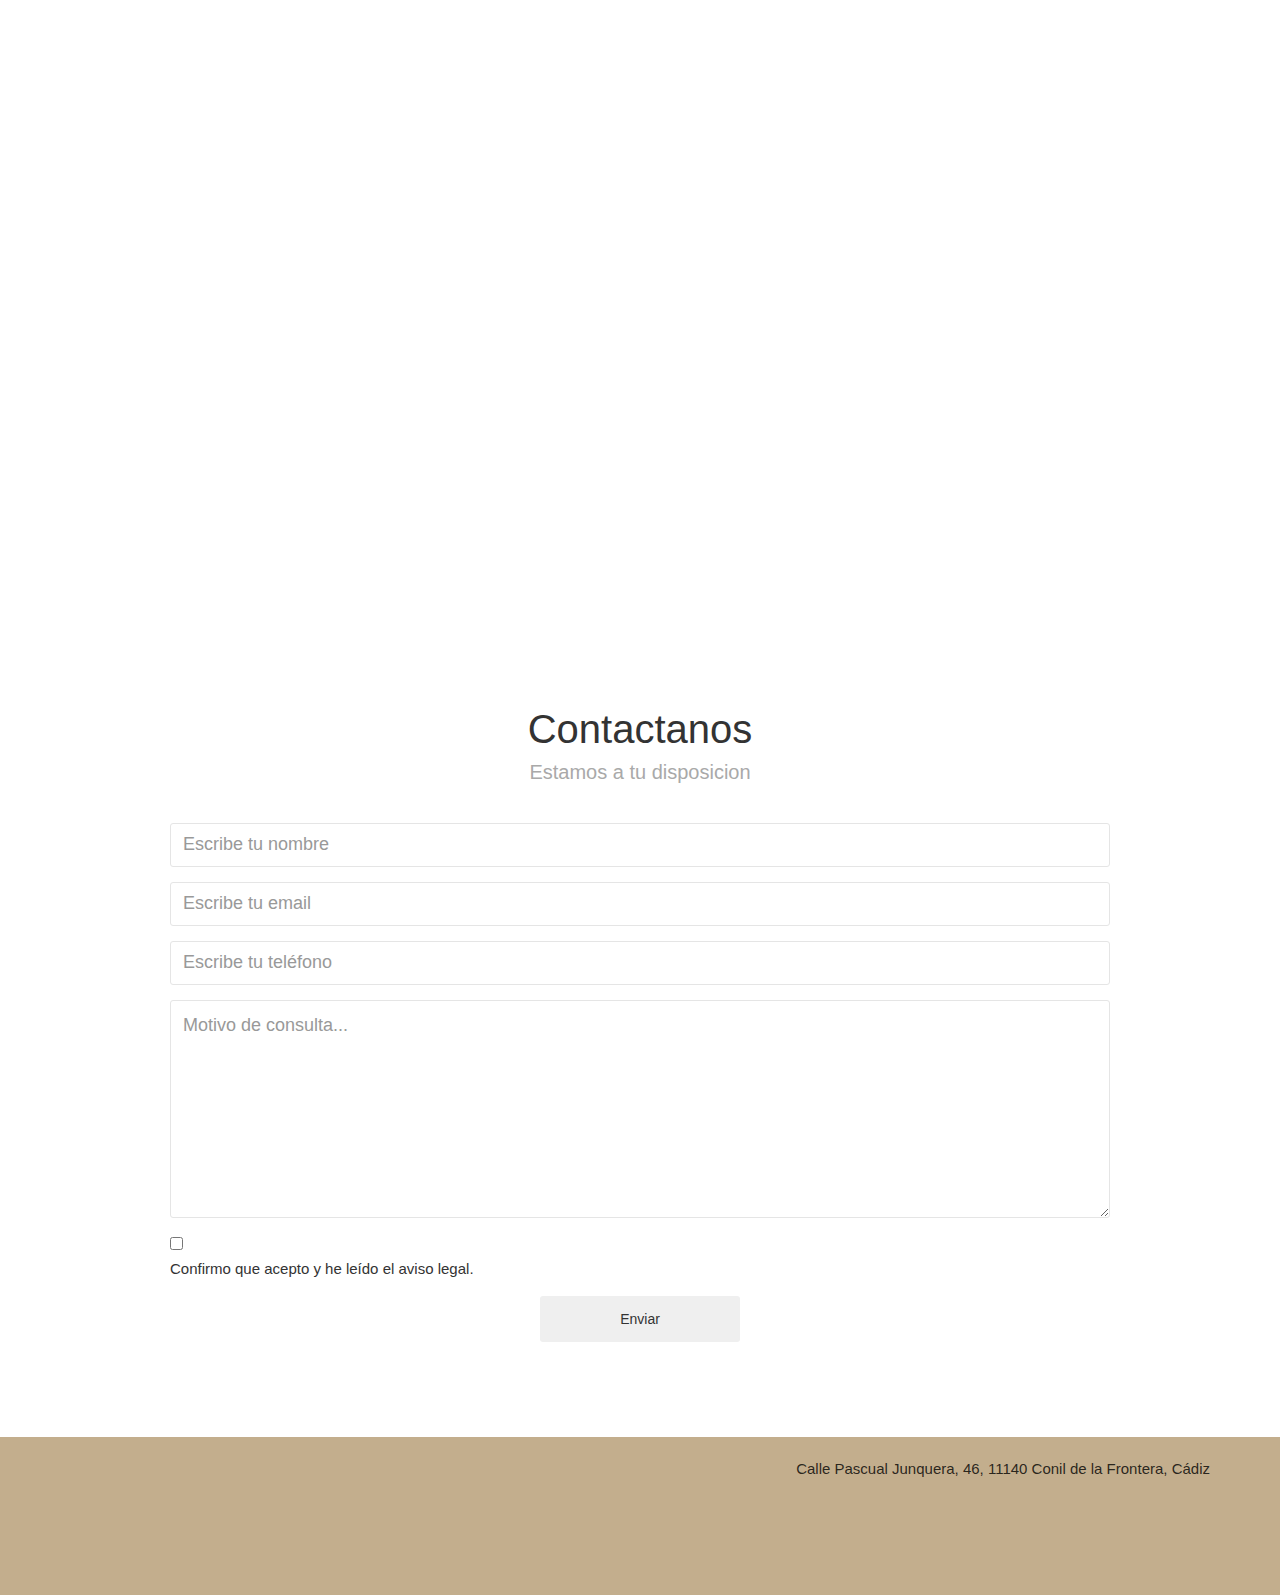
==== commit cfe9c907: "- Nuevas fotos - Seccion Conil - Reemplazo fotos" ====
--- a/casasergiolaura.html
+++ b/casasergiolaura.html
@@ -34,8 +34,9 @@
 		    <li><a data-i18n="houses-menu" href="index.html#houses">Casas</a></li>
 		    <li><a data-i18n="reservation-menu" href="index.html#reservation">Reservas</a></li>
 		    <li><a data-i18n="gallery-menu" data-link="#gallery" href="#">Galeria</a></li>
+		    <li><a data-i18n="conil-menu" href="index.html#conil">Actividades en Conil</a></li>
 		    <li><a data-i18n="contact-menu" data-link="#reservation" href="#">Contacto</a></li>
-		    <li><a data-link="#conil" href="#">Conil</a></li>
+
 		    <li class="li-phone" style="left: 80px"><h5 style="align-content: right;"><span class="icon glyphicon glyphicon-earphone"></span> 648264811</h5></li>
         <li class="language-line switch-locale"><a href="#" data-locale="es"><img class="language" src="images/spain.png"/></a></li>
         <li class="language-line switch-locale"><a href="#" data-locale="en"><img class="language" src="images/union-jack.jpg"/></a></li>
@@ -114,16 +115,16 @@
 			<!-- first-columnn  -->
 			<div class="col-lg-6 col-md-12">
 			  <div class="row">
-				<a href="images/SERGIO Y LAURA/CASA SERGIO Y LAURA (1).jpg" data-lightbox="gallery" data-title="My caption" class="image-gallery wow fadeInDown" data-wow-duration="1s" data-wow-delay="0.1s">
-				  <img style='height:900px;width:100%' src="images/SERGIO Y LAURA/CASA SERGIO Y LAURA (1).jpg" class="img-responsive"/>
+				<a href="images/SERGIO Y LAURA/CASA SERGIO Y LAURA (6).jpg" data-lightbox="gallery" data-title="My caption" class="image-gallery wow fadeInDown" data-wow-duration="1s" data-wow-delay="0.1s">
+				  <img style='height:900px;width:100%' src="images/SERGIO Y LAURA/CASA SERGIO Y LAURA (6).jpg" class="img-responsive"/>
 				  <span class="cover"><span class="icon-view">+</span></span>
 				  <span class="border-cover"></span>
 				</a>
 			  </div>
 			  <div class="row">
 				  <div class="col-xs-12 col-sm-4 col-md-6">
-					<a href="images/SERGIO Y LAURA/1208.jpg" data-lightbox="gallery" data-title="My caption" class="image-gallery wow fadeInDown" data-wow-duration="1s" data-wow-delay="0.7s">
-					  <img style='height:450px;width:100%' src="images/SERGIO Y LAURA/1208.jpg" class="img-responsive" alt="img Sample" />
+					<a href="images/SERGIO Y LAURA/CASALAURASERGIO (1).jpg" data-lightbox="gallery" data-title="My caption" class="image-gallery wow fadeInDown" data-wow-duration="1s" data-wow-delay="0.7s">
+					  <img style='height:450px;width:100%' src="images/SERGIO Y LAURA/CASALAURASERGIO (1).jpg" class="img-responsive" alt="img Sample" />
 					  <span class="cover"><span class="icon-view">+</span></span>
 					  <span class="border-cover"></span>
 					</a>
@@ -171,8 +172,8 @@
 					</a>
 				  </div>
 				  <div class="col-xs-12 col-sm-4 col-md-6">
-					<a href="images/SERGIO Y LAURA/CASA SERGIO Y LAURA (17).jpg" data-lightbox="gallery" data-title="My caption" class="image-gallery wow fadeInDown" data-wow-duration="1s" data-wow-delay="0.6s">
-					  <img style='height:450px;width:100%' src="images/SERGIO Y LAURA/CASA SERGIO Y LAURA (17).jpg" class="img-responsive" alt="img Sample" />
+					<a href="images/SERGIO Y LAURA/CASALAURASERGIO (3).jpg" data-lightbox="gallery" data-title="My caption" class="image-gallery wow fadeInDown" data-wow-duration="1s" data-wow-delay="0.6s">
+					  <img style='height:450px;width:100%' src="images/SERGIO Y LAURA/CASALAURASERGIO (3).jpg" class="img-responsive" alt="img Sample" />
 					  <span class="cover"><span class="icon-view">+</span></span>
 					  <span class="border-cover"></span>
 					</a>
--- a/css/custom.css
+++ b/css/custom.css
@@ -1118,6 +1118,152 @@
     margin-right: 10px;
 }
 
+
+#conil .box {
+    background-color: white;
+    position: relative;
+    border: 1px solid #E5E5E5;
+    margin-top: 50px;
+    -webkit-transition: all 0.2s ease-in-out;
+    -moz-transition: all 0.2s ease-in-out;
+    -ms-transition: all 0.2s ease-in-out;
+    -o-transition: all 0.2s ease-in-out;
+    transition: all 0.2s ease-in-out;
+    -webkit-border-radius: 3px;
+    -khtml-border-radius: 3px;
+    -moz-border-radius: 3px;
+    -o-border-radius: 3px;
+    border-radius: 3px;
+}
+
+#conil .box .circular-image {
+    height: 150px;
+    margin-left: -100px;
+    width: 200px;
+    position: absolute;
+    top: -100px;
+    right: auto;
+    bottom: auto;
+    left: 50%;
+    z-index: 2;
+}
+
+#conil .box .circular-image img {
+    width: 200px;
+    border: 1px solid #DDD;
+    padding: 6px;
+    background-color: #ffffff;
+}
+
+#conil .box .title,
+#conil .box .text {
+    text-align: center;
+    display: block;
+}
+
+#conil .box .title {
+    -webkit-background-size: cover;
+    -moz-background-size: cover;
+    -o-background-size: cover;
+    background-size: cover;
+    border-bottom: 1px solid #E6E6E6;
+}
+
+#conil .box .title span {
+    text-transform: uppercase;
+    display: block;
+    padding: 10px 0;
+    border-top: 1px solid rgba(255, 255, 255, 0.5);
+    font-weight: 400;
+    margin-top: 0px;
+    font-size: 17px;
+    background: rgba(0,0,0,0.03);
+    /*border-top: 1px solid #E6E6E6;*/
+}
+
+#conil .box .text {
+    padding: 20px 10px;
+}
+
+#conil .box .detail {
+    text-align: left;
+    padding: 0;
+    border-top: 1px solid #f1f1f1;
+    border-bottom: 1px solid #f1f1f1;
+    height: 65px;
+    background-color: #f7f7f7;
+    list-style: none;
+    margin: 0;
+    overflow: hidden;
+}
+
+#conil .box .detail li {
+    padding: 8px 8px 8px 26px;
+    color: #666;
+    width: 27%;
+    float: left;
+    position: relative;
+}
+
+#conil .box .detail li:after,
+#conil .box .detail li:before {
+    position: absolute;
+    top: -10px;
+    right: auto;
+    bottom: auto;
+    left: auto;
+    z-index: 1;
+    content: "";
+    width: 0;
+    height: 0;
+    border-top: 44px solid transparent;
+    border-bottom: 44px solid transparent;
+    border-left: 20px solid #F7F7F7;
+}
+
+#conil .box .detail li:after {
+    right: -2px;
+}
+
+#conil .box .detail li:before {
+    right: -6px;
+    border-left-color: #FFF;
+}
+
+#conil .box .detail li:last-child {
+    width: 40%;
+    font-size: 34px;
+    padding: 8px 30px 0 0;
+    line-height: 1.3;
+    font-weight: 600;
+    text-align: right;
+    float: right;
+}
+
+#conil .box .detail li:last-child:before {
+    border: none;
+}
+
+#conil .box .detail b {
+    display: block;
+}
+
+#conil .box button {
+    padding: 18px 0;
+    width: 100%;
+    border: none;
+    text-align: center;
+    font-size: 15px;
+    -webkit-border-radius: 0;
+    -khtml-border-radius: 0;
+    -moz-border-radius: 0;
+    -o-border-radius: 0;
+    border-radius: 0;
+}
+
+#conil .box button span {
+    margin-right: 10px;
+}
 /*-------------------------------------------------------------------------------*/
 /*                                                                               */
 /*        2.3 HOME GALLERY STYLE                                                 */
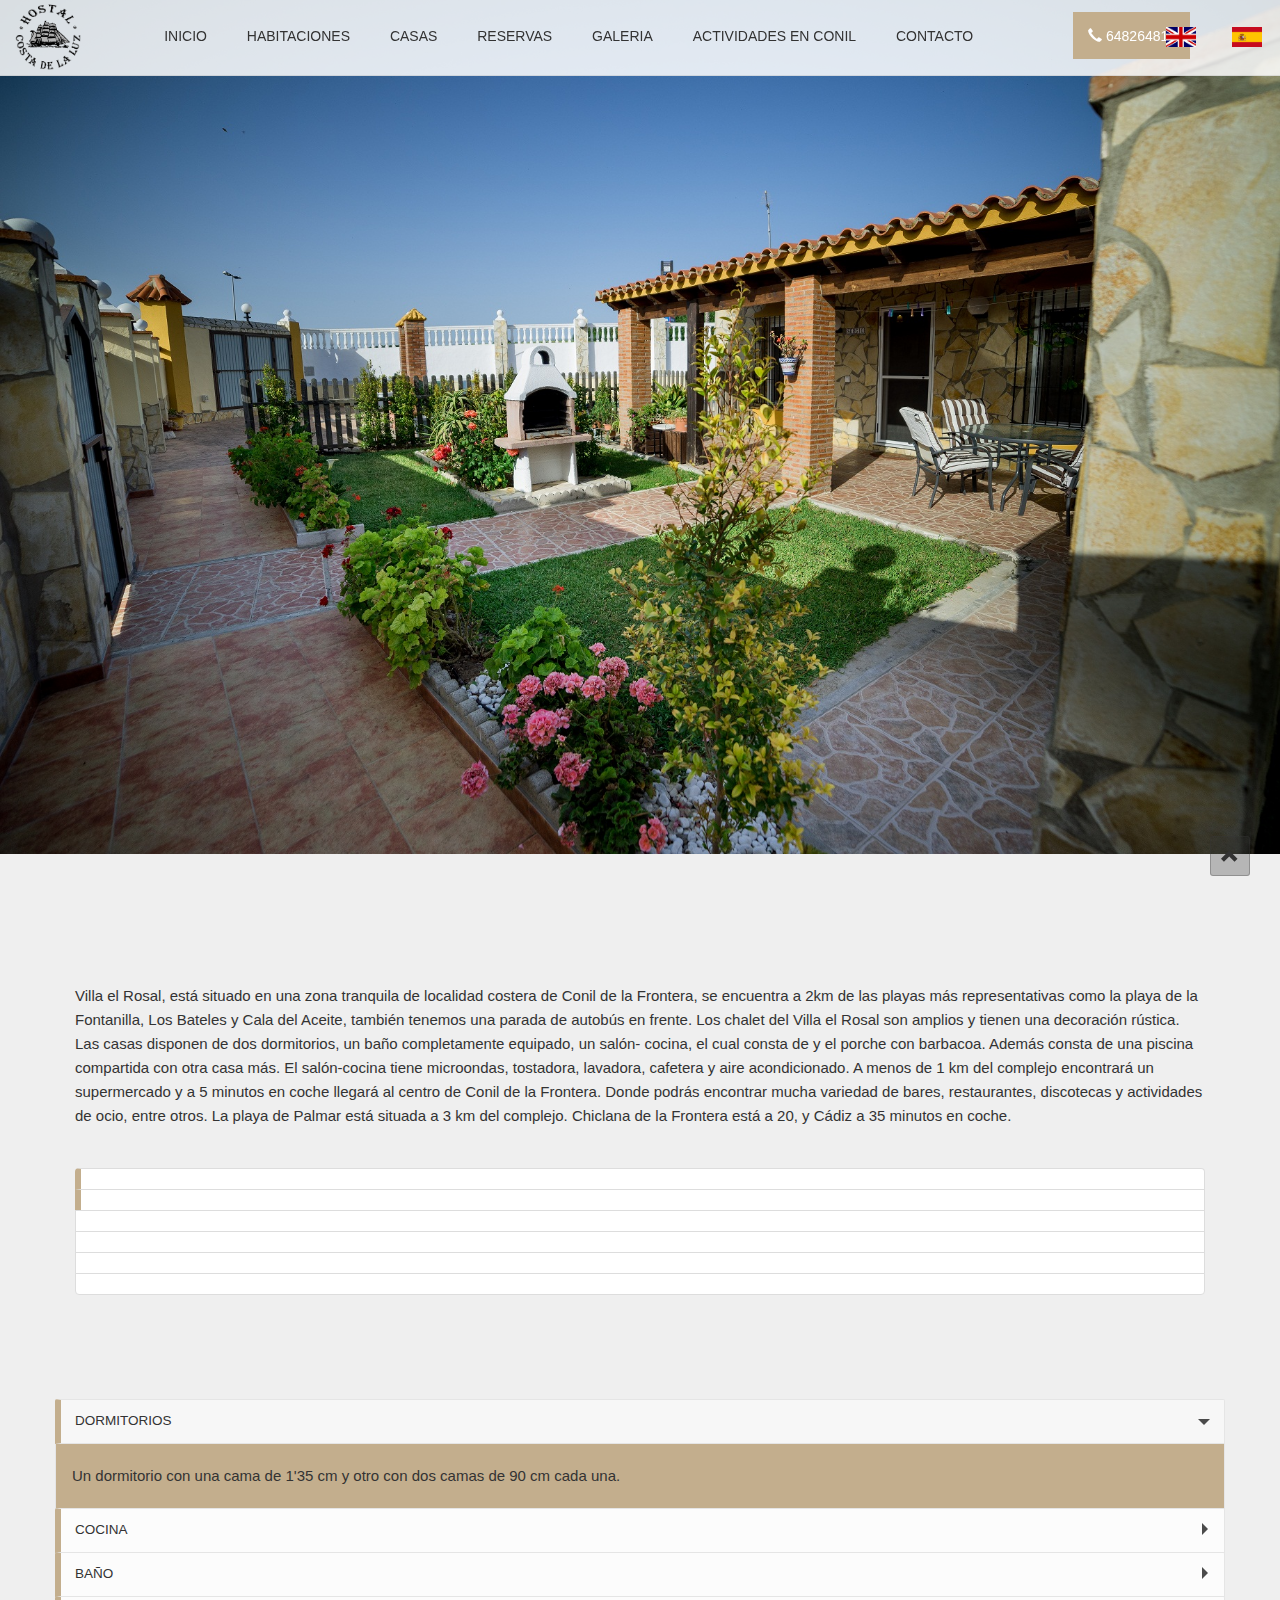
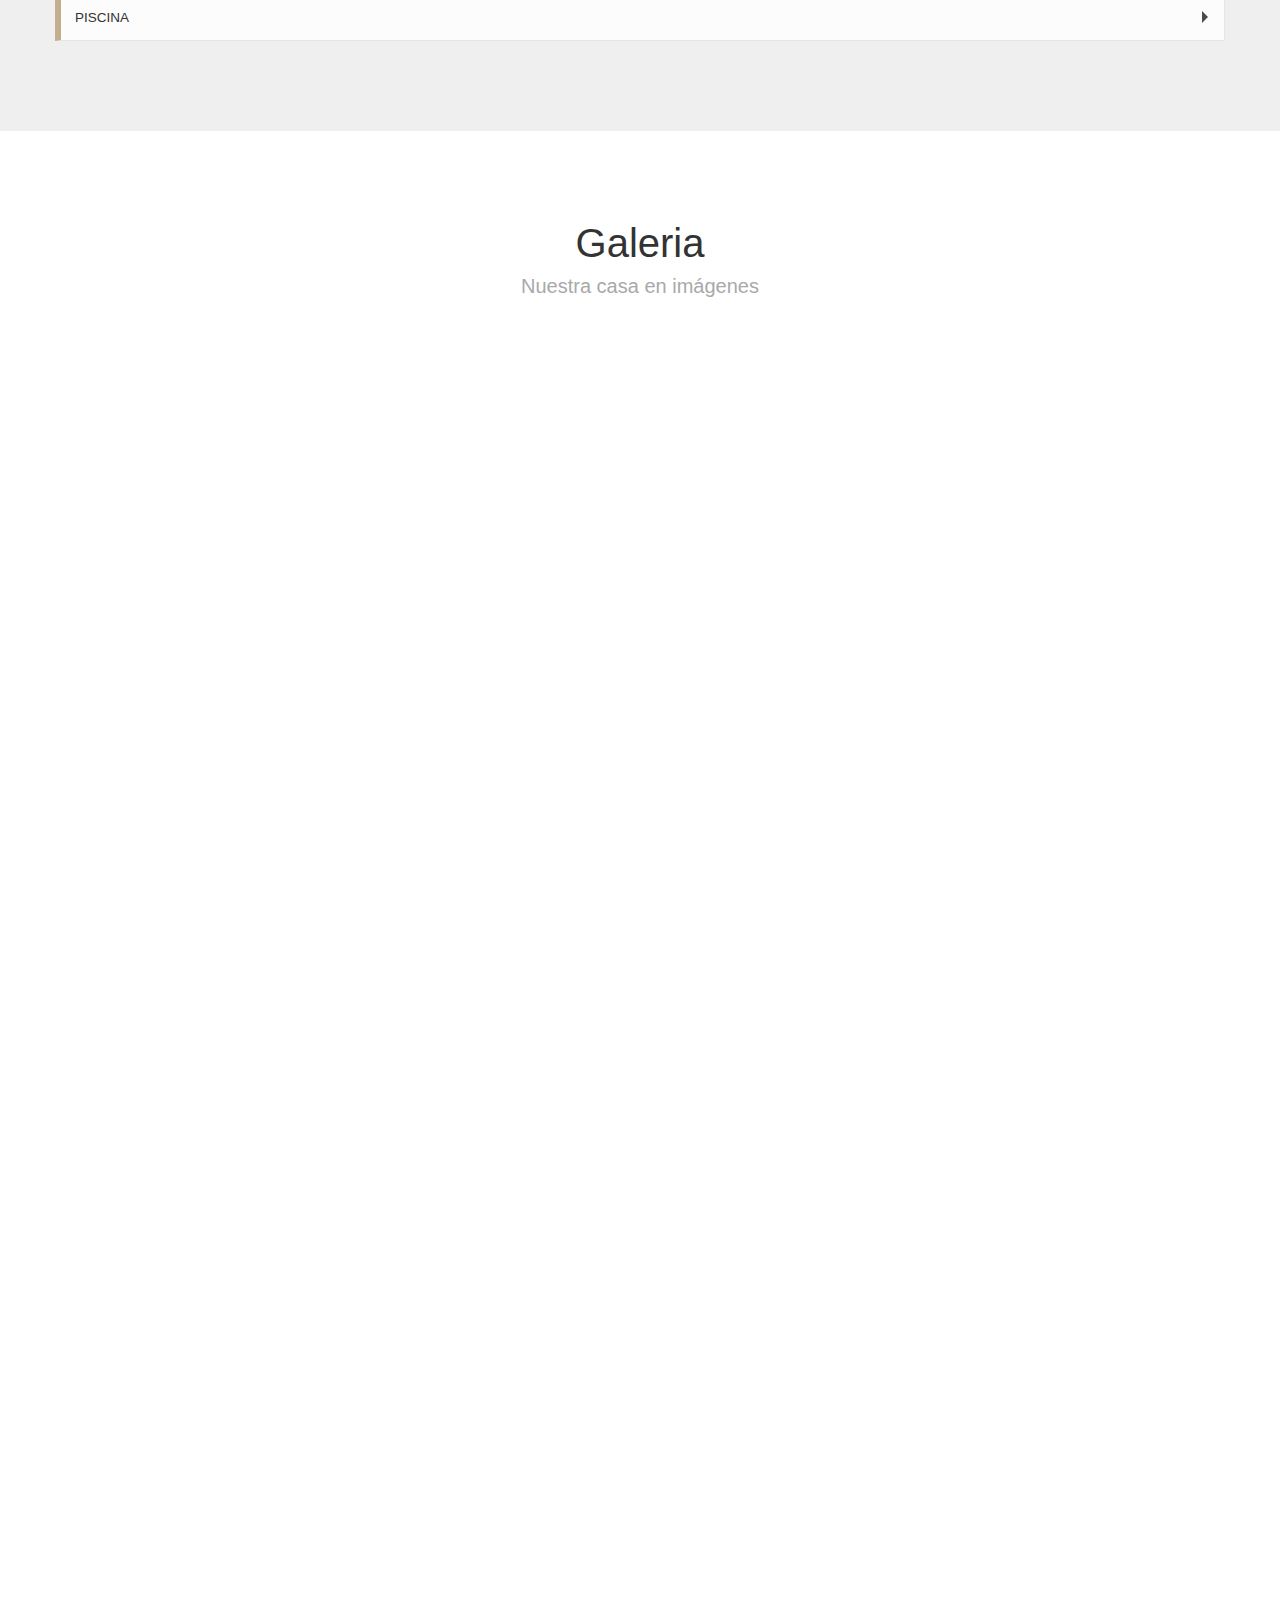
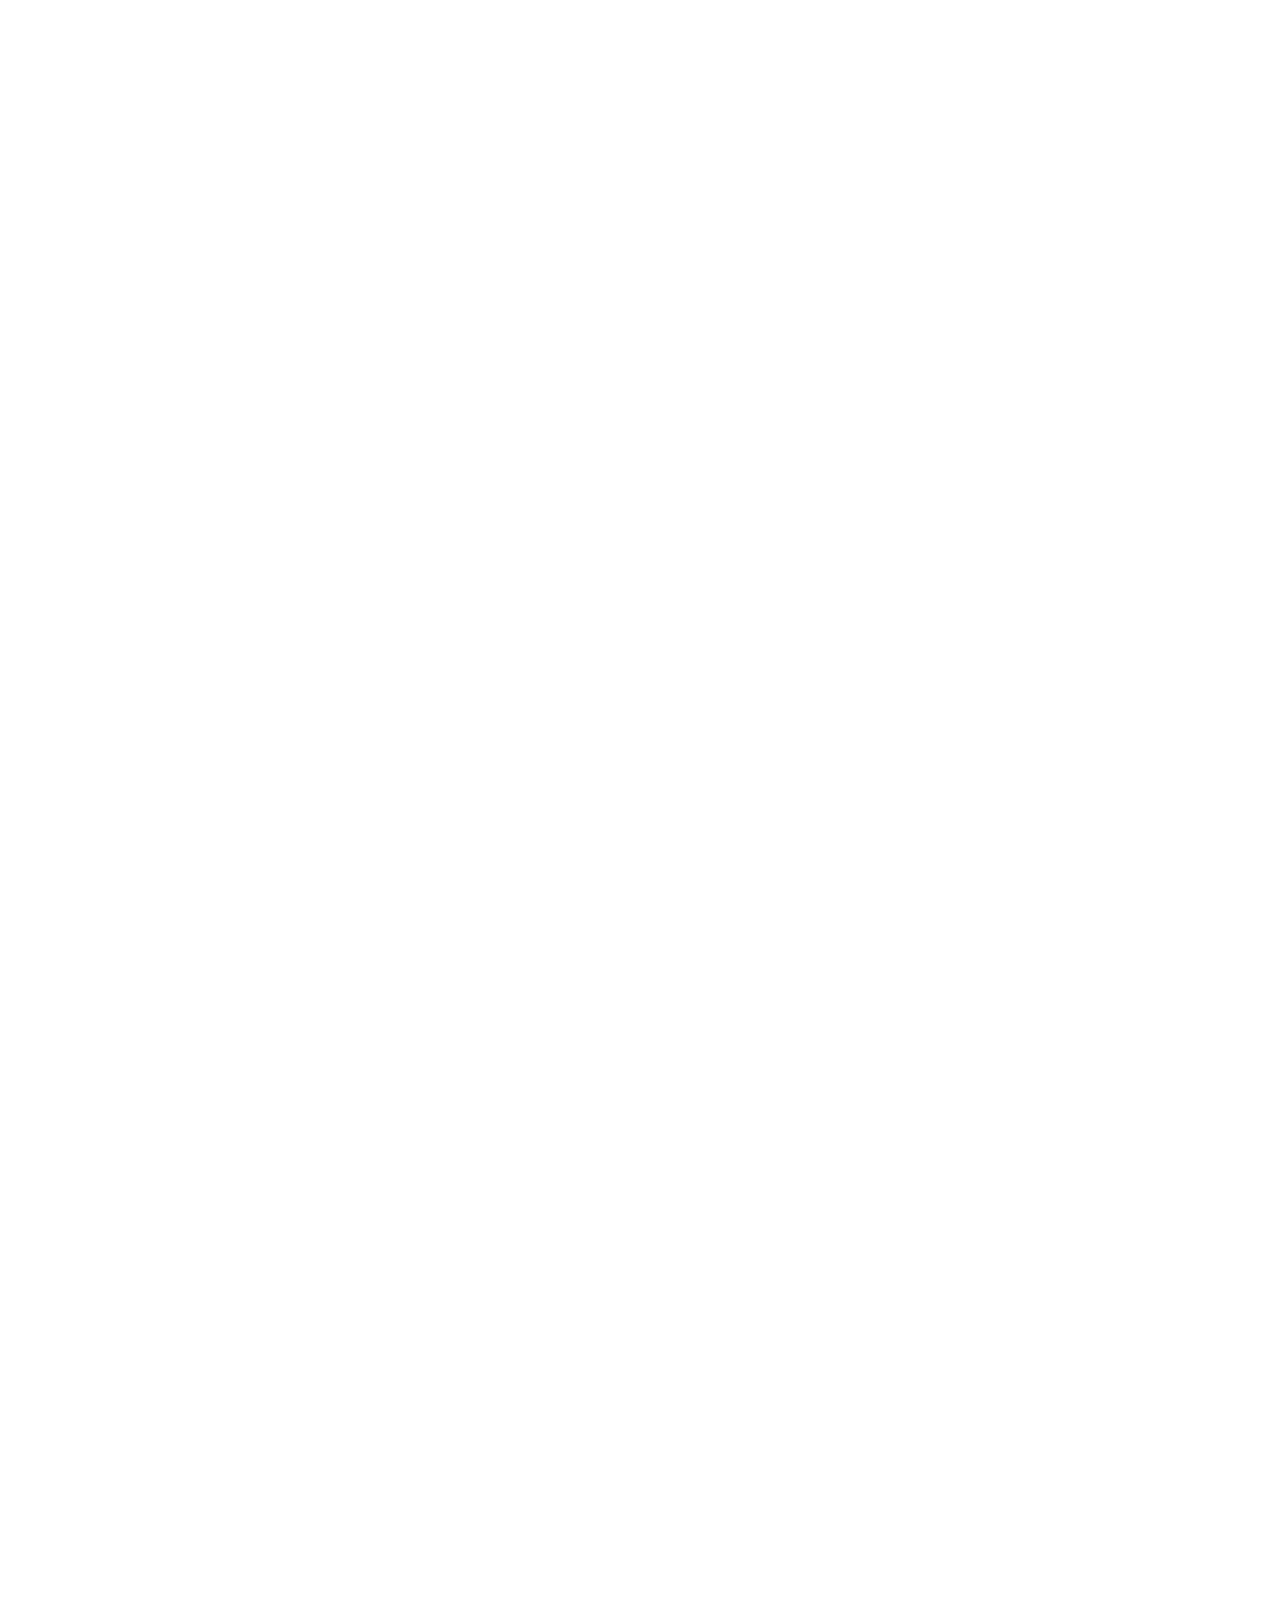
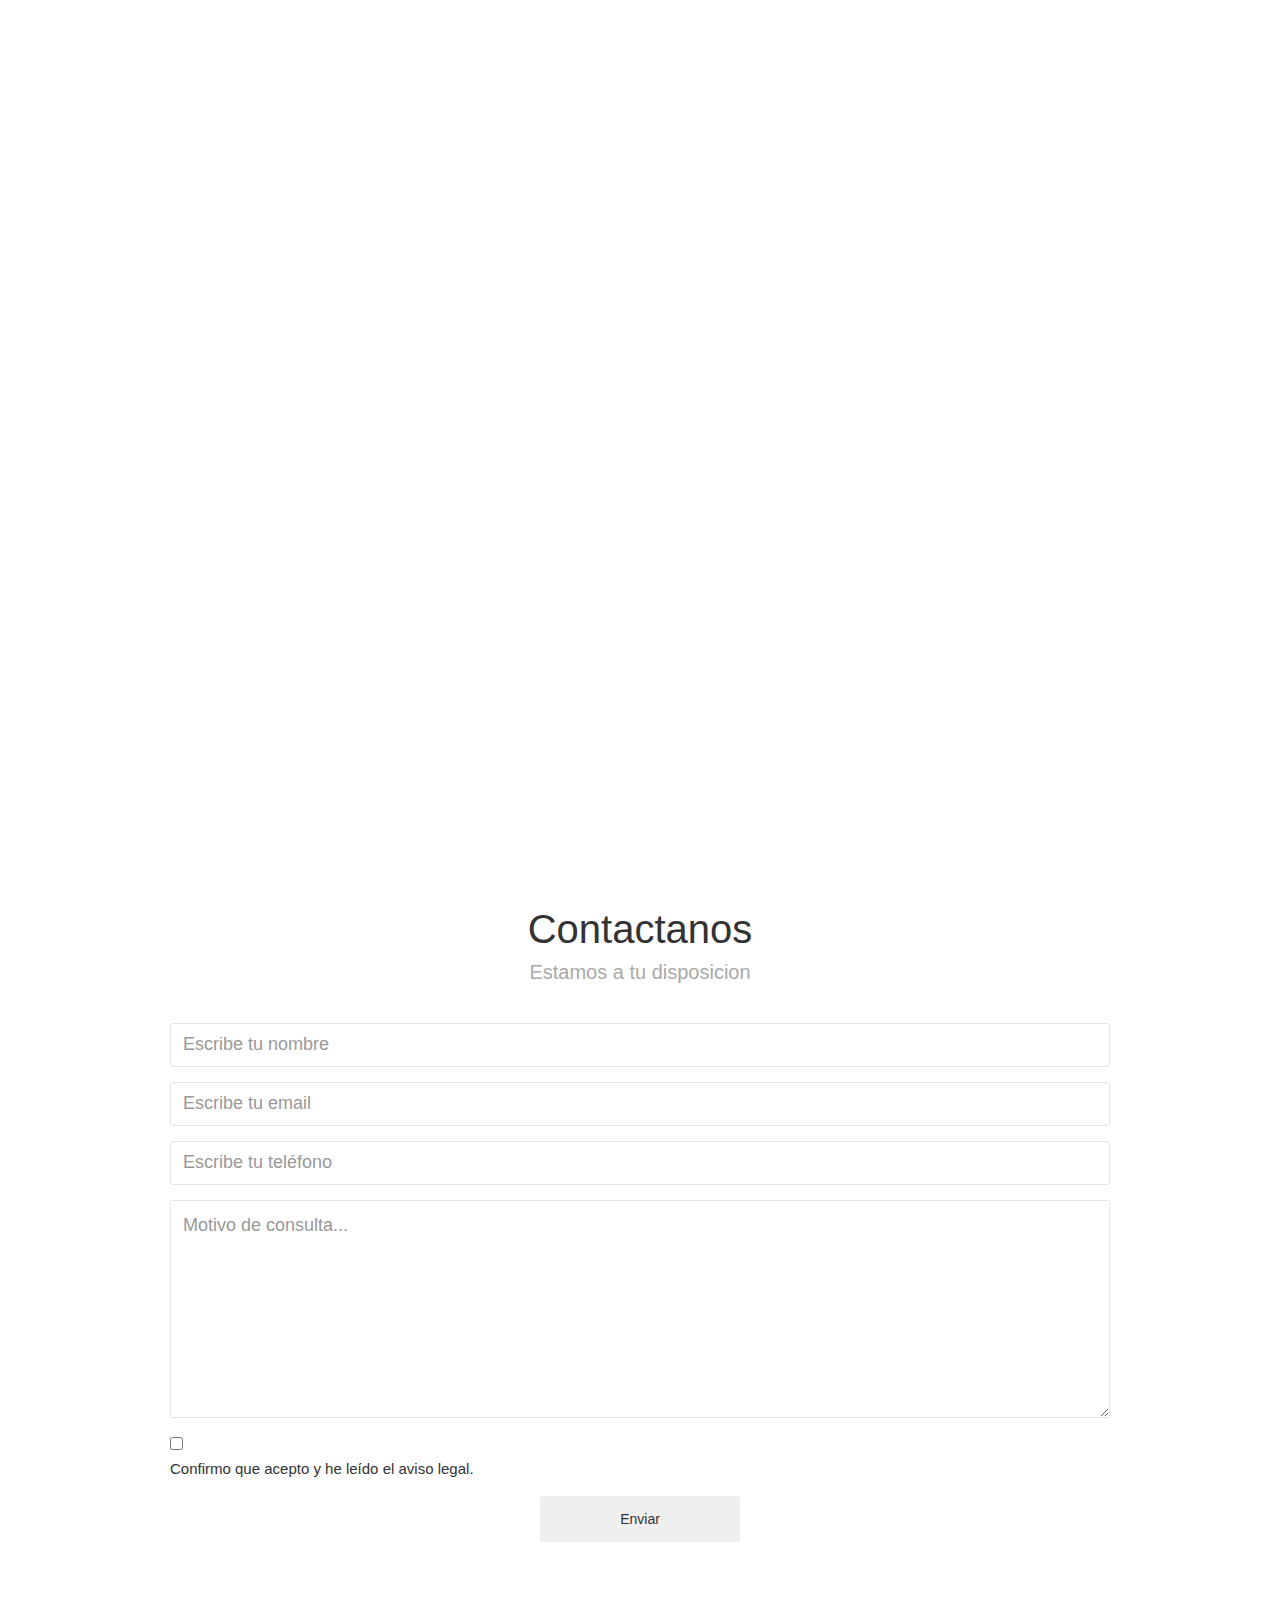
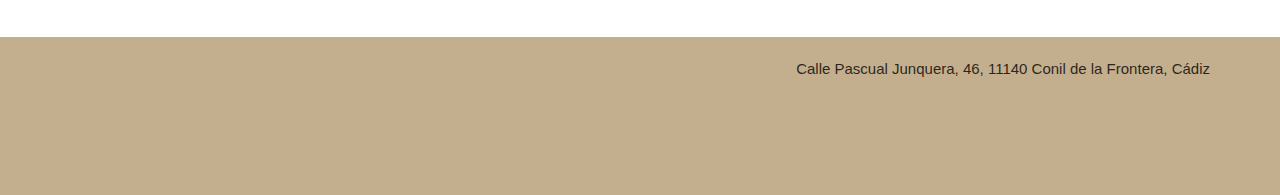
==== commit 5a74816d: "Version 2020" ====
--- a/casasergiolaura.html
+++ b/casasergiolaura.html
@@ -5,6 +5,7 @@
     <meta http-equiv="X-UA-Compatible" content="IE=edge">
     <meta name="viewport" content="width=device-width, initial-scale=1">
     <title>Casa Sergio y Laura</title>
+    <link rel="icon" type="image/png" href="images/favicon.png" />
 
     <link rel="stylesheet" href="css/bootstrap.min.css"><!-- Bootstrap -->
 	<link rel="stylesheet" href="css/slider.css"><!-- Include slider stylesheet -->
@@ -28,6 +29,13 @@
   <body>
 	<nav id="menu-nav" class="menu-nav">
     <a href="index.html"><img class="logo-size logo-line" src="images/logo_menu.png" /></a>
+    <div id="menu-responsive">
+			<span class="button">
+				<span></span>
+				<span></span>
+				<span></span>
+			</span>
+		 </div>
 		 <ul style="padding: 0 0 0 100px;">
 		    <li><a data-i18n="home" href="index.html">Inicio</a></li>
 		    <li><a data-i18n="package-menu" href="index.html#package">Habitaciones</a></li>
@@ -130,8 +138,8 @@
 					</a>
 				  </div>
 				  <div class="col-xs-12 col-sm-4 col-md-6">
-					<a href="images/SERGIO Y LAURA/CASA SERGIO Y LAURA (19).jpg" data-lightbox="gallery" data-title="My caption" class="image-gallery wow fadeInDown" data-wow-duration="1s" data-wow-delay="0.8s">
-					  <img style='height:450px;width:100%' src="images/SERGIO Y LAURA/CASA SERGIO Y LAURA (19).jpg" class="img-responsive" alt="img Sample" />
+					<a href="images/SERGIO Y LAURA/CASALAURASERGIO (4).jpg" data-lightbox="gallery" data-title="My caption" class="image-gallery wow fadeInDown" data-wow-duration="1s" data-wow-delay="0.8s">
+					  <img style='height:450px;width:100%' src="images/SERGIO Y LAURA/CASALAURASERGIO (4).jpg" class="img-responsive" alt="img Sample" />
 					  <span class="cover"><span class="icon-view">+</span></span>
 					  <span class="border-cover"></span>
 					</a>
@@ -144,8 +152,8 @@
 					</a>
 				  </div>
 				  <div class="col-xs-12 col-sm-4 col-md-6">
-					<a href="images/SERGIO Y LAURA/CASA SERGIO Y LAURA (8).jpg" data-lightbox="gallery" data-title="My caption" class="image-gallery wow fadeInDown" data-wow-duration="1s" data-wow-delay="1s">
-					  <img style='height:450px;width:100%' src="images/SERGIO Y LAURA/CASA SERGIO Y LAURA (8).jpg" class="img-responsive" alt="img Sample" />
+					<a href="images/SERGIO Y LAURA/CASALAURASERGIO (2).jpg" data-lightbox="gallery" data-title="My caption" class="image-gallery wow fadeInDown" data-wow-duration="1s" data-wow-delay="1s">
+					  <img style='height:450px;width:100%' src="images/SERGIO Y LAURA/CASALAURASERGIO (2).jpg" class="img-responsive" alt="img Sample" />
 					  <span class="cover"><span class="icon-view">+</span></span>
 					  <span class="border-cover"></span>
 					</a>
@@ -157,21 +165,21 @@
 			<div class="col-lg-6 col-md-12">
 				<!-- first-row  -->
 				<div class="row">
-				  <div class="col-sm-4 col-md-6">
+				  <div class="col-sm-4 col-md-4">
 					<a href="images/SERGIO Y LAURA/CASA SERGIO Y LAURA (9).jpg" data-lightbox="gallery" data-title="My caption" class="image-gallery wow fadeInDown" data-wow-duration="1s" data-wow-delay="0.2s">
 					  <img style='height:450px;width:100%' src="images/SERGIO Y LAURA/CASA SERGIO Y LAURA (9).jpg" class="img-responsive" alt="img Sample" />
 					  <span class="cover"><span class="icon-view">+</span></span>
 					  <span class="border-cover"></span>
 					</a>
 				  </div>
-				  <div class="col-sm-4 col-md-6">
+				  <div class="col-sm-4 col-md-4">
 					<a href="images/SERGIO Y LAURA/CASA SERGIO Y LAURA (13).jpg" data-lightbox="gallery" data-title="My caption" class="image-gallery wow fadeInDown" data-wow-duration="1s" data-wow-delay="0.3s">
 					  <img style='height:450px;width:100%' src="images/SERGIO Y LAURA/CASA SERGIO Y LAURA (13).jpg" class="img-responsive" alt="img Sample" />
 					  <span class="cover"><span class="icon-view">+</span></span>
 					  <span class="border-cover"></span>
 					</a>
 				  </div>
-				  <div class="col-xs-12 col-sm-4 col-md-6">
+				  <div class="col-sm-4 col-md-4">
 					<a href="images/SERGIO Y LAURA/CASALAURASERGIO (3).jpg" data-lightbox="gallery" data-title="My caption" class="image-gallery wow fadeInDown" data-wow-duration="1s" data-wow-delay="0.6s">
 					  <img style='height:450px;width:100%' src="images/SERGIO Y LAURA/CASALAURASERGIO (3).jpg" class="img-responsive" alt="img Sample" />
 					  <span class="cover"><span class="icon-view">+</span></span>
@@ -179,9 +187,25 @@
 					</a>
 				  </div>
 
-				  <div class="col-xs-12 col-sm-4 col-md-6">
-					<a href="images/SERGIO Y LAURA/CASA SERGIO Y LAURA (15).jpg" data-lightbox="gallery" data-title="My caption" class="image-gallery wow fadeInDown" data-wow-duration="1s" data-wow-delay="0.5s">
-					  <img style='height:450px;width:100%' src="images/SERGIO Y LAURA/CASA SERGIO Y LAURA (15).jpg" class="img-responsive" alt="img Sample" />
+				  <div class="col-sm-4 col-md-4">
+					<a href="images/SERGIO Y LAURA/1146.jpg" data-lightbox="gallery" data-title="My caption" class="image-gallery wow fadeInDown" data-wow-duration="1s" data-wow-delay="0.5s">
+					  <img style='height:450px;width:100%' src="images/SERGIO Y LAURA/1146.jpg" class="img-responsive" alt="img Sample" />
+					  <span class="cover"><span class="icon-view">+</span></span>
+					  <span class="border-cover"></span>
+					</a>
+				  </div>
+
+				  <div class="col-sm-4 col-md-4">
+					<a href="images/SERGIO Y LAURA/CASA SERGIO Y LAURA (19).jpg" data-lightbox="gallery" data-title="My caption" class="image-gallery wow fadeInDown" data-wow-duration="1s" data-wow-delay="0.5s">
+					  <img style='height:450px;width:100%' src="images/SERGIO Y LAURA/CASA SERGIO Y LAURA (19).jpg" class="img-responsive" alt="img Sample" />
+					  <span class="cover"><span class="icon-view">+</span></span>
+					  <span class="border-cover"></span>
+					</a>
+				  </div>
+
+				  <div class="col-sm-4 col-md-4">
+					<a href="images/SERGIO Y LAURA/CASA SERGIO Y LAURA (17).jpg" data-lightbox="gallery" data-title="My caption" class="image-gallery wow fadeInDown" data-wow-duration="1s" data-wow-delay="0.5s">
+					  <img style='height:450px;width:100%' src="images/SERGIO Y LAURA/CASA SERGIO Y LAURA (17).jpg" class="img-responsive" alt="img Sample" />
 					  <span class="cover"><span class="icon-view">+</span></span>
 					  <span class="border-cover"></span>
 					</a>
@@ -198,6 +222,90 @@
 						</a>
 					 </div>
 				</div>
+			</div>
+			<!-- piscinas --->
+			<!-- first-columnn  -->
+			<div class="col-lg-6 col-md-12">
+			  <div class="row">
+				<a href="images/SERGIO Y LAURA/casa_sergio1.jpeg" data-lightbox="gallery" data-title="My caption" class="image-gallery wow fadeInDown" data-wow-duration="1s" data-wow-delay="0.1s">
+				  <img style='height:900px;width:100%' src="images/SERGIO Y LAURA/casa_sergio1.jpeg" class="img-responsive"/>
+				  <span class="cover"><span class="icon-view">+</span></span>
+				  <span class="border-cover"></span>
+				</a>
+			  </div>
+			  <div class="row">
+				  <div class="col-xs-12 col-sm-4 col-md-6">
+					<a href="images/SERGIO Y LAURA/casa_sergio2.jpeg" data-lightbox="gallery" data-title="My caption" class="image-gallery wow fadeInDown" data-wow-duration="1s" data-wow-delay="0.7s">
+					  <img style='height:450px;width:100%' src="images/SERGIO Y LAURA/casa_sergio2.jpeg" class="img-responsive" alt="img Sample" />
+					  <span class="cover"><span class="icon-view">+</span></span>
+					  <span class="border-cover"></span>
+					</a>
+				  </div>
+				  <div class="col-xs-12 col-sm-4 col-md-6">
+					<a href="images/SERGIO Y LAURA/casa_sergio3.jpeg" data-lightbox="gallery" data-title="My caption" class="image-gallery wow fadeInDown" data-wow-duration="1s" data-wow-delay="0.8s">
+					  <img style='height:450px;width:100%' src="images/SERGIO Y LAURA/casa_sergio3.jpeg" class="img-responsive" alt="img Sample" />
+					  <span class="cover"><span class="icon-view">+</span></span>
+					  <span class="border-cover"></span>
+					</a>
+				  </div>
+				  <div class="col-xs-12 col-sm-6 col-md-12">
+					<a href="images/SERGIO Y LAURA/casa_sergio4.jpeg" data-lightbox="gallery" data-title="My caption" class="image-gallery wow fadeInDown" data-wow-duration="1s" data-wow-delay="0.9s">
+					  <img style='height:450px;width:100%' src="images/SERGIO Y LAURA/casa_sergio4.jpeg" class="img-responsive" alt="img Sample" />
+					  <span class="cover"><span class="icon-view">+</span></span>
+					  <span class="border-cover"></span>
+					</a>
+				  </div>
+
+				</div>
+			</div>
+			<!-- end-first-columnn  -->
+			<!-- second-columnn  -->
+			<div class="col-lg-6 col-md-12">
+				<!-- first-row  -->
+				<div class="row">
+				  <div class="col-sm-4 col-md-4">
+					<a href="images/SERGIO Y LAURA/casa_sergio6.jpeg" data-lightbox="gallery" data-title="My caption" class="image-gallery wow fadeInDown" data-wow-duration="1s" data-wow-delay="0.2s">
+					  <img style='height:450px;width:100%' src="images/SERGIO Y LAURA/casa_sergio6.jpeg" class="img-responsive" alt="img Sample" />
+					  <span class="cover"><span class="icon-view">+</span></span>
+					  <span class="border-cover"></span>
+					</a>
+				  </div>
+				  <div class="col-sm-4 col-md-4">
+					<a href="images/SERGIO Y LAURA/casa_sergio7.jpeg" data-lightbox="gallery" data-title="My caption" class="image-gallery wow fadeInDown" data-wow-duration="1s" data-wow-delay="0.3s">
+					  <img style='height:450px;width:100%' src="images/SERGIO Y LAURA/casa_sergio7.jpeg" class="img-responsive" alt="img Sample" />
+					  <span class="cover"><span class="icon-view">+</span></span>
+					  <span class="border-cover"></span>
+					</a>
+				  </div>
+				  <div class="col-sm-4 col-md-4">
+					<a href="images/SERGIO Y LAURA/casa_sergio8.jpeg" data-lightbox="gallery" data-title="My caption" class="image-gallery wow fadeInDown" data-wow-duration="1s" data-wow-delay="0.6s">
+					  <img style='height:450px;width:100%' src="images/SERGIO Y LAURA/casa_sergio8.jpeg" class="img-responsive" alt="img Sample" />
+					  <span class="cover"><span class="icon-view">+</span></span>
+					  <span class="border-cover"></span>
+					</a>
+				  </div>
+
+				  <div class="col-sm-6 col-md-12">
+					<a href="images/SERGIO Y LAURA/casa_sergio9.jpeg" data-lightbox="gallery" data-title="My caption" class="image-gallery wow fadeInDown" data-wow-duration="1s" data-wow-delay="0.5s">
+					  <img style='height:450px;width:100%' src="images/SERGIO Y LAURA/casa_sergio9.jpeg" class="img-responsive" alt="img Sample" />
+					  <span class="cover"><span class="icon-view">+</span></span>
+					  <span class="border-cover"></span>
+					</a>
+				  </div>
+
+				</div>
+				<!-- end-first-row  -->
+				<!-- second-row  -->
+			    <div class="row">
+					<div class="col-sm-6 col-md-12">
+						<a href="images/SERGIO Y LAURA/casa_sergio5.jpeg" data-lightbox="gallery" data-title="My caption" class="image-gallery wow fadeInDown" data-wow-duration="1s" data-wow-delay="0.4s">
+						  <img style='height:900px;width:100%' src="images/SERGIO Y LAURA/casa_sergio5.jpeg" class="img-responsive" alt="img Sample" />
+						  <span class="cover"><span class="icon-view">+</span></span>
+						  <span class="border-cover"></span>
+						</a>
+					 </div>
+				</div>
+
 			</div>
 		</div>
 	</section>
--- a/css/menu.css
+++ b/css/menu.css
@@ -149,15 +149,20 @@
 	}
 
 	.menu-nav #menu-responsive {
-		background-color: rgba(255,255,255, .9);
-		border-bottom: 1px solid #F1F1F1;
-		height: 50px;
-		position: relative;
-		display: none;
+    /* background-color: rgba(255,255,255, .9); */
+    /* border-bottom: 1px solid #F1F1F1; */
+    height: 70px;
+    position: relative;
+    display: none;
 	}
 
 	.menu-nav > ul {
 		display: none;
+		padding: 0px 30px !important;
+	}
+
+	.menu-nav > ul li.li-phone {
+		left: initial !important;
 	}
 
 	.menu-nav #menu-responsive {
--- a/css/custom.css
+++ b/css/custom.css
@@ -3422,6 +3422,7 @@
 
 * {box-sizing:border-box}
 
+
 .economicslide img,
 .estandarslide img,
 .exteriorslide img,
